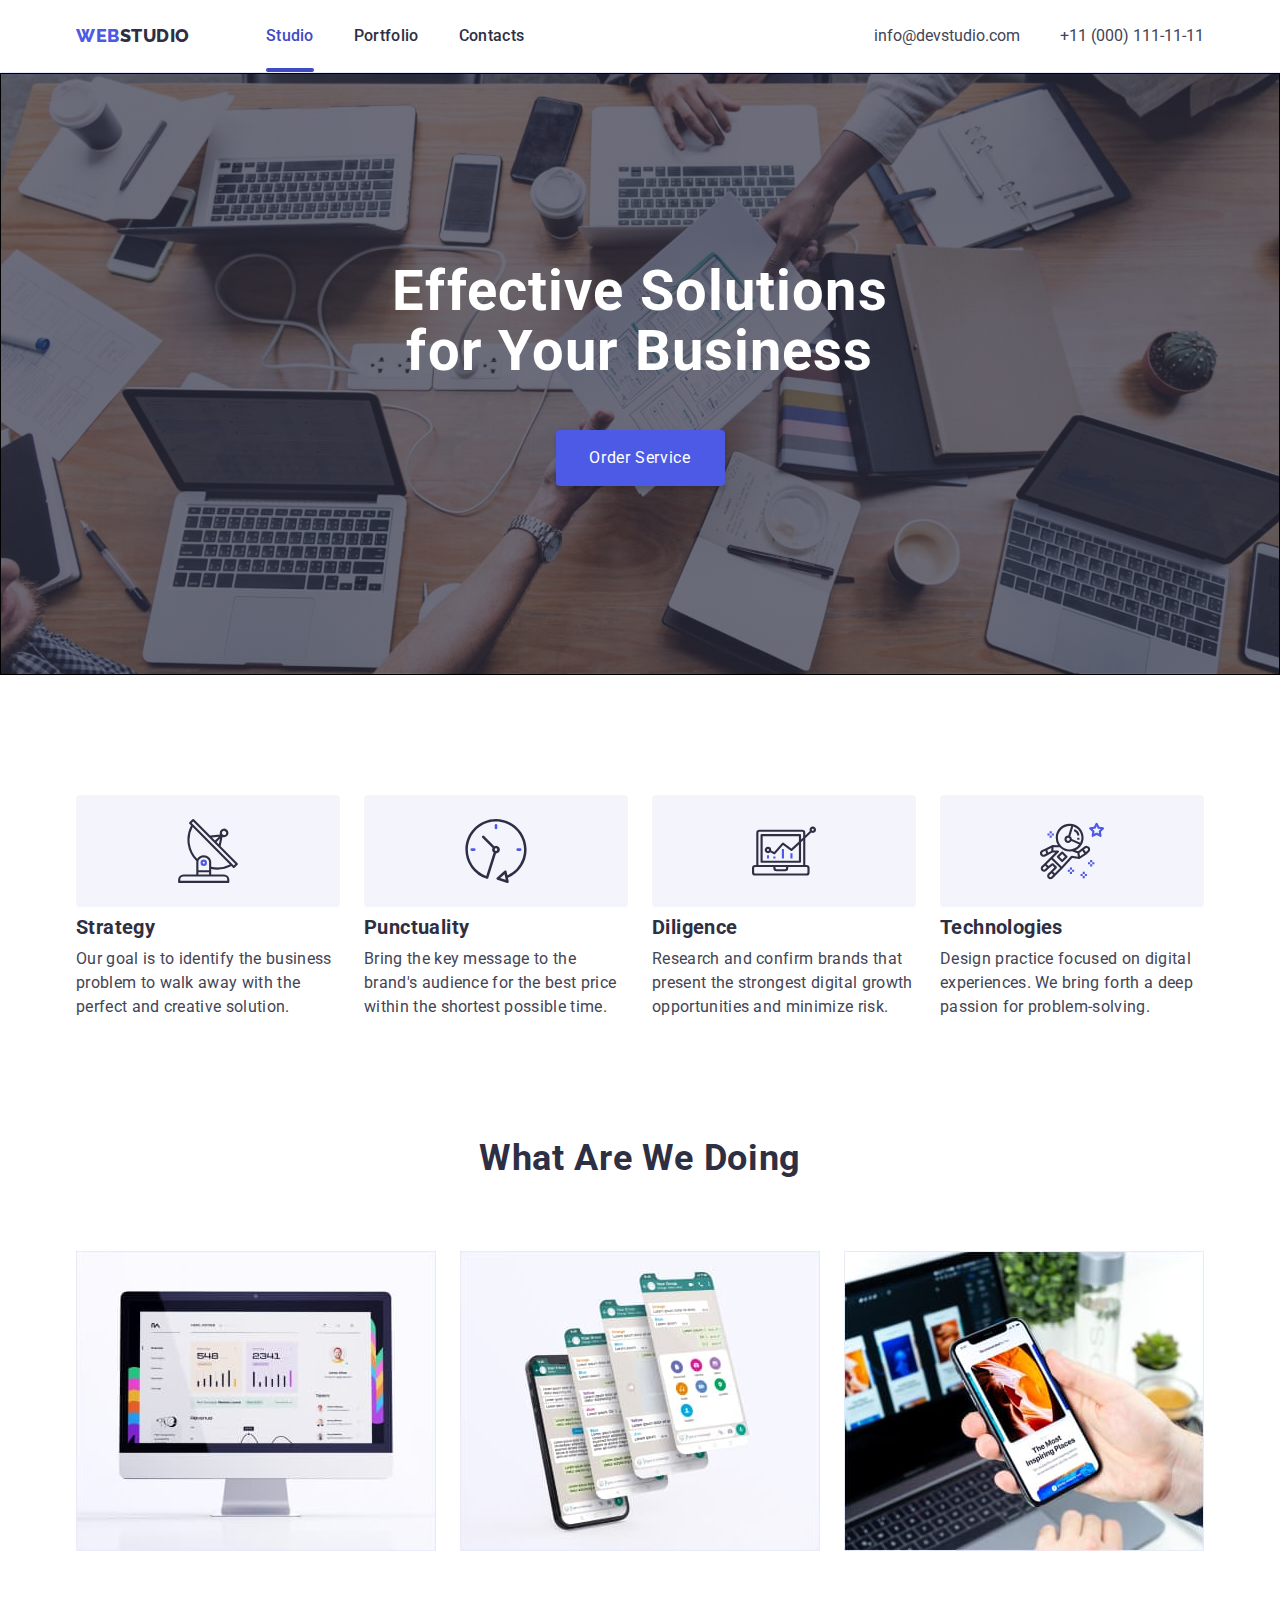
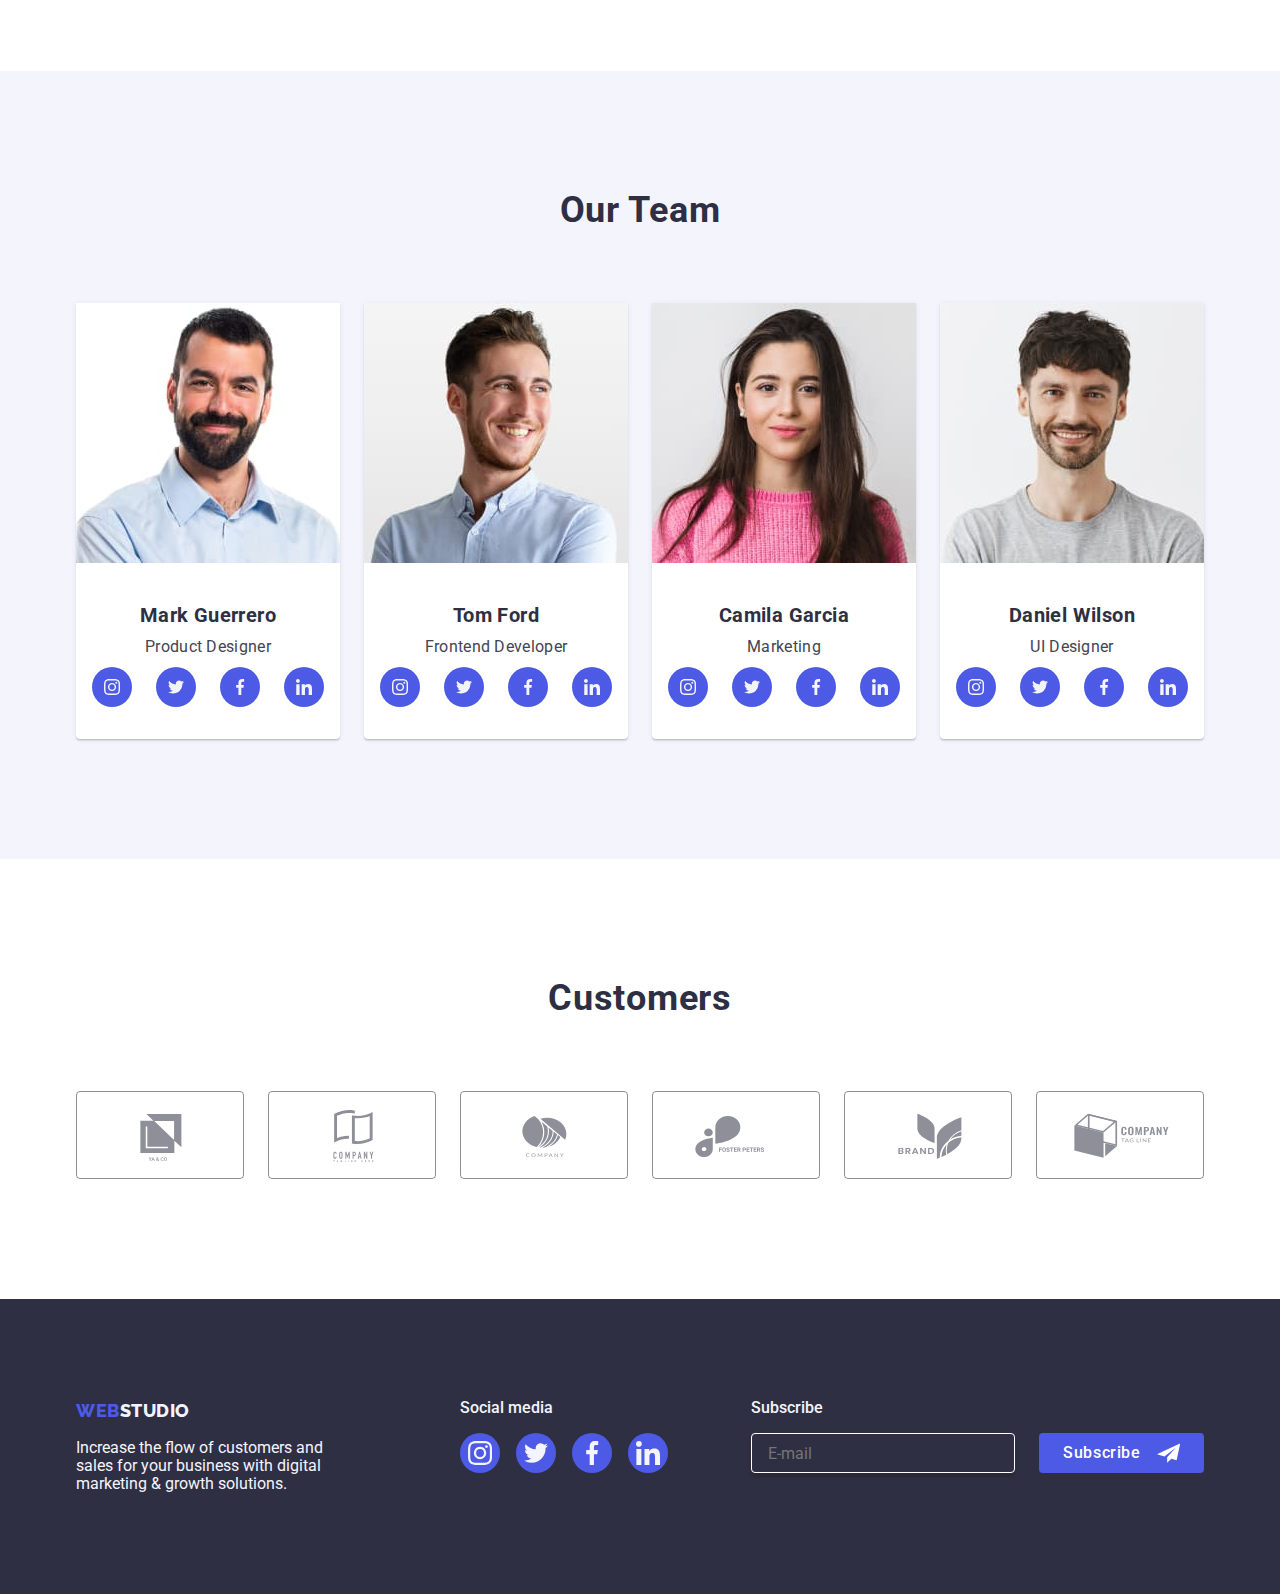
==== index.html @ 960fa9c1 "Initial commit" ====
<!DOCTYPE html>
<html lang="en">
  <head>
    <meta charset="UTF-8" />
    <meta http-equiv="X-UA-Compatible" content="IE=edge" />
    <meta name="viewport" content="width=device-width, initial-scale=1.0" />
    <title>WebStudio</title>
    <link rel="preconnect" href="https://fonts.googleapis.com" />
    <link rel="preconnect" href="https://fonts.gstatic.com" crossorigin />
    <link
      href="https://fonts.googleapis.com/css2?family=Raleway:wght@800&family=Roboto:wght@400;500;700&display=swap"
      rel="stylesheet"
    />
    <link
      rel="stylesheet"
      href="https://cdnjs.cloudflare.com/ajax/libs/modern-normalize/1.0.0/modern-normalize.min.css"
    />
    <link rel="stylesheet" href="./css/styles.css" />
  </head>
  <body>
    <!-- Header -->
    <header class="page-header">
      <div class="header-wrapper container">
        <nav class="page-nav">
          <a class="logo link" href="./index.html"
            ><span class="web">Web</span>Studio</a
          >
          <ul class="menu list">
            <li class="menu-item">
              <a class="menu-link link active current" href="./index.html"
                >Studio</a
              >
            </li>
            <li class="menu-item">
              <a class="menu-link link" href="./portfolio.html">Portfolio</a>
            </li>
            <li class="menu-item">
              <a class="menu-link link" href="#">Contacts</a>
            </li>
          </ul>
        </nav>

        <!-- Contact information -->
        <address class="contacts">
          <ul class="menu list">
            <li class="menu-item">
              <a class="contact-mail link" href="mailto:info@devstudio.com"
                >info@devstudio.com</a
              >
            </li>
            <li class="menu-item">
              <a class="contact-phone-number link" href="tel:+11(000)111-11-11"
                >+11 (000) 111-11-11</a
              >
            </li>
          </ul>
        </address>
      </div>
    </header>

    <!-- Main -->
    <main>
      <!-- Hero -->

      <section class="hero">
        <div class="container">
          <h1 class="hero-title">Effective Solutions for Your Business</h1>
          <button class="hero-btn" type="button" data-modal-open>
            Order Service
          </button>
        </div>
      </section>

      <!-- Advantages -->
      <section class="advantages">
        <div class="advantages-wrapper container">
          <h2 class="visually-hidden section-title">Our advantages</h2>
          <ul class="list advantages-list">
            <li class="advantages-item">
              <div class="advantages-icons">
                <svg width="64" height="64">
                  <use href="./images/icons.svg#icon-antenna"></use>
                </svg>
              </div>

              <h3 class="features-title">Strategy</h3>
              <p class="features-text">
                Our goal is to identify the business problem to walk away with
                the perfect and creative solution.
              </p>
            </li>
            <li class="advantages-item">
              <div class="advantages-icons">
                <svg width="64" height="64">
                  <use href="./images/icons.svg#icon-clock"></use>
                </svg>
              </div>

              <h3 class="features-title">Punctuality</h3>
              <p class="features-text">
                Bring the key message to the brand's audience for the best price
                within the shortest possible time.
              </p>
            </li>
            <li class="advantages-item">
              <div class="advantages-icons">
                <svg width="64" height="64">
                  <use href="./images/icons.svg#icon-diagram"></use>
                </svg>
              </div>

              <h3 class="features-title">Diligence</h3>
              <p class="features-text">
                Research and confirm brands that present the strongest digital
                growth opportunities and minimize risk.
              </p>
            </li>
            <li class="advantages-item">
              <div class="advantages-icons">
                <svg width="64" height="64">
                  <use href="./images/icons.svg#icon-astronaut"></use>
                </svg>
              </div>

              <h3 class="features-title">Technologies</h3>
              <p class="features-text">
                Design practice focused on digital experiences. We bring forth a
                deep passion for problem-solving.
              </p>
            </li>
          </ul>
        </div>
      </section>

      <!-- Competence -->
      <section class="competence">
        <div class="competence-wrapper container">
          <h2 class="section-title competence-title">What are we doing</h2>
          <ul class="list competence-list">
            <li class="competence-item">
              <img
                src="./images/examples/ex1.jpg"
                alt="desktop view"
                width="360"
                height="300"
              />
            </li>
            <li class="competence-item">
              <img
                src="./images/examples/ex2.jpg"
                alt="visualization"
                width="360"
                height="300"
              />
            </li>
            <li class="competence-item">
              <img
                src="./images/examples/ex3.jpg"
                alt="mobile view"
                width="360"
                height="300"
              />
            </li>
          </ul>
        </div>
      </section>

      <!-- Team -->
      <section class="team">
        <div class="team-wrapper container">
          <h2 class="section-title team-title">Our Team</h2>
          <ul class="list team-list">
            <li class="team-item">
              <img
                src="./images/employees/mark1.jpg"
                alt="inspiring Mark"
                width="264"
                height="260"
              />
              <div class="team-name">
                <h3 class="features-title">Mark Guerrero</h3>
                <p class="features-text">Product Designer</p>
                <ul class="socials">
                  <li class="socials-item">
                    <a href="#" class="socials-link">
                      <svg class="socials-icon" width="16" height="16">
                        <use href="./images/icons.svg#icon-instagram"></use>
                      </svg>
                    </a>
                  </li>
                  <li class="socials-item">
                    <a href="#" class="socials-link">
                      <svg class="socials-icon" width="16" height="16">
                        <use href="./images/icons.svg#icon-twitter"></use>
                      </svg>
                    </a>
                  </li>
                  <li class="socials-item">
                    <a href="#" class="socials-link">
                      <svg class="socials-icon" width="16" height="16">
                        <use href="./images/icons.svg#icon-facebook"></use>
                      </svg>
                    </a>
                  </li>
                  <li class="socials-item">
                    <a href="#" class="socials-link">
                      <svg class="socials-icon" width="16" height="16">
                        <use href="./images/icons.svg#icon-linkedin"></use>
                      </svg>
                    </a>
                  </li>
                </ul>
              </div>
            </li>
            <li class="team-item">
              <img
                src="./images/employees/tom2.jpg"
                alt="energetic Tom"
                width="264"
                height="260"
              />
              <div class="team-name">
                <h3 class="features-title">Tom Ford</h3>
                <p class="features-text">Frontend Developer</p>
                <ul class="socials">
                  <li class="socials-item">
                    <a href="#" class="socials-link">
                      <svg class="socials-icon" width="16" height="16">
                        <use href="./images/icons.svg#icon-instagram"></use>
                      </svg>
                    </a>
                  </li>
                  <li class="socials-item">
                    <a href="#" class="socials-link">
                      <svg class="socials-icon" width="16" height="16">
                        <use href="./images/icons.svg#icon-twitter"></use>
                      </svg>
                    </a>
                  </li>
                  <li class="socials-item">
                    <a href="#" class="socials-link">
                      <svg class="socials-icon" width="16" height="16">
                        <use href="./images/icons.svg#icon-facebook"></use>
                      </svg>
                    </a>
                  </li>
                  <li class="socials-item">
                    <a href="#" class="socials-link">
                      <svg class="socials-icon" width="16" height="16">
                        <use href="./images/icons.svg#icon-linkedin"></use>
                      </svg>
                    </a>
                  </li>
                </ul>
              </div>
            </li>
            <li class="team-item">
              <img
                src="./images/employees/camila3.jpg"
                alt="charming Camila"
                width="264"
                height="260"
              />
              <div class="team-name">
                <h3 class="features-title">Camila Garcia</h3>
                <p class="features-text">Marketing</p>
                <ul class="socials">
                  <li class="socials-item">
                    <a href="#" class="socials-link">
                      <svg class="socials-icon" width="16" height="16">
                        <use href="./images/icons.svg#icon-instagram"></use>
                      </svg>
                    </a>
                  </li>
                  <li class="socials-item">
                    <a href="#" class="socials-link">
                      <svg class="socials-icon" width="16" height="16">
                        <use href="./images/icons.svg#icon-twitter"></use>
                      </svg>
                    </a>
                  </li>
                  <li class="socials-item">
                    <a href="#" class="socials-link">
                      <svg class="socials-icon" width="16" height="16">
                        <use href="./images/icons.svg#icon-facebook"></use>
                      </svg>
                    </a>
                  </li>
                  <li class="socials-item">
                    <a href="#" class="socials-link">
                      <svg class="socials-icon" width="16" height="16">
                        <use href="./images/icons.svg#icon-linkedin"></use>
                      </svg>
                    </a>
                  </li>
                </ul>
              </div>
            </li>
            <li class="team-item">
              <img
                src="./images/employees/daniel4.jpg"
                alt="creative Daniel"
                width="264"
                height="260"
              />
              <div class="team-name">
                <h3 class="features-title">Daniel Wilson</h3>
                <p class="features-text">UI Designer</p>
                <ul class="socials">
                  <li class="socials-item">
                    <a href="#" class="socials-link">
                      <svg class="socials-icon" width="16" height="16">
                        <use href="./images/icons.svg#icon-instagram"></use>
                      </svg>
                    </a>
                  </li>
                  <li class="socials-item">
                    <a href="#" class="socials-link">
                      <svg class="socials-icon" width="16" height="16">
                        <use href="./images/icons.svg#icon-twitter"></use>
                      </svg>
                    </a>
                  </li>
                  <li class="socials-item">
                    <a href="#" class="socials-link">
                      <svg class="socials-icon" width="16" height="16">
                        <use href="./images/icons.svg#icon-facebook"></use>
                      </svg>
                    </a>
                  </li>
                  <li class="socials-item">
                    <a href="#" class="socials-link">
                      <svg class="socials-icon" width="16" height="16">
                        <use href="./images/icons.svg#icon-linkedin"></use>
                      </svg>
                    </a>
                  </li>
                </ul>
              </div>
            </li>
          </ul>
        </div>
      </section>

      <!-- Clients -->
      <section class="clients">
        <div class="clients-wraper container">
          <h2 class="clients-title section-title">Customers</h2>
          <ul class="clients-list list">
            <li class="custom">
              <a href="#" class="custom-link">
                <svg class="custom-icon" width="104" height="56">
                  <use href="./images/icon.svg#icon-logo1"></use></svg
              ></a>
            </li>
            <li class="custom">
              <a href="#" class="custom-link">
                <svg class="custom-icon" width="104" height="56">
                  <use href="./images/icon.svg#icon-logo2"></use></svg
              ></a>
            </li>
            <li class="custom">
              <a href="#" class="custom-link">
                <svg class="custom-icon" width="104" height="56">
                  <use href="./images/icon.svg#icon-logo3"></use></svg
              ></a>
            </li>
            <li class="custom">
              <a href="#" class="custom-link">
                <svg class="custom-icon" width="104" height="56">
                  <use href="./images/icon.svg#icon-logo4"></use></svg
              ></a>
            </li>
            <li class="custom">
              <a href="#" class="custom-link">
                <svg class="custom-icon" width="104" height="56">
                  <use href="./images/icon.svg#icon-logo5"></use></svg
              ></a>
            </li>
            <li class="custom">
              <a href="#" class="custom-link">
                <svg class="custom-icon" width="104" height="56">
                  <use href="./images/icon.svg#icon-logo6"></use></svg
              ></a>
            </li>
          </ul>
        </div>
      </section>
    </main>

    <!-- Footer -->
    <footer class="footer">
      <div class="ftr-list container">
        <div class="usage">
          <a class="ftr-logo logo link" href="./index.html"
            ><span class="web">Web</span><span class="studio">Studio</span></a
          >
          <p class="footer-text">
            Increase the flow of customers and sales for your business with
            digital marketing & growth solutions.
          </p>
        </div>
        <div class="media">
          <p class="ftr-media">Social media</p>
          <ul class="ftr-socials">
            <li>
              <a href="#" class="ftr-link">
                <svg class="socials-icon" width="24" height="24">
                  <use href="./images/icons.svg#icon-instagram"></use>
                </svg>
              </a>
            </li>
            <li>
              <a href="#" class="ftr-link">
                <svg class="socials-icon" width="24" height="24">
                  <use href="./images/icons.svg#icon-twitter"></use>
                </svg>
              </a>
            </li>
            <li>
              <a href="#" class="ftr-link">
                <svg class="socials-icon" width="24" height="24">
                  <use href="./images/icons.svg#icon-facebook"></use>
                </svg>
              </a>
            </li>
            <li>
              <a href="#" class="ftr-link">
                <svg class="socials-icon" width="24" height="24">
                  <use href="./images/icons.svg#icon-linkedin"></use>
                </svg>
              </a>
            </li>
          </ul>
        </div>
        <div>
          <p class="ftr-media">Subscribe</p>
          <form class="mail">
            <label>
              <input
                class="mail-input"
                type="email"
                name="email"
                placeholder="E-mail"
              />
            </label>
            <button class="subscribe-btn" type="submit">
              Subscribe
              <svg class="letter" width="24" height="24">
                <use href="./images/icons.svg#icon-subscribe"></use>
              </svg>
            </button>
          </form>
        </div>
      </div>
    </footer>

    <!-- Modal window -->
    <div class="backdrop is-hidden" data-modal>
      <div class="modal">
        <button class="modal-btn" type="button" data-modal-close>
          <svg class="modal-icon" width="8" height="8">
            <use href="./images/icon.svg#icon-close-black"></use>
          </svg>
        </button>
        <strong class="modal-cta"
          >Leave your contacts and we will call you back</strong
        >
        <form class="modal-form" name="contact_form">
          <label class="modal-form-label" for="user_name">Name</label>
          <div class="modal-form-group">
            <input
              class="modal-form-field"
              type="text"
              name="user_name"
              id="user_name"
            />
            <svg class="modal-form-icon" width="18" height="24">
              <use href="./images/icon.svg#icon-frame"></use>
            </svg>
          </div>
          <label class="modal-form-label" for="user_phone">Phone</label>
          <div class="modal-form-group">
            <input
              class="modal-form-field"
              type="text"
              name="user_phone"
              id="user_phone"
            />
            <svg class="modal-form-icon" width="18" height="24">
              <use href="./images/icon.svg#icon-phone"></use>
            </svg>
          </div>
          <label class="modal-form-label" for="user_email">Email</label>
          <div class="modal-form-group">
            <input
              class="modal-form-field"
              type="text"
              name="user_email"
              id="user_email"
            />
            <svg class="modal-form-icon" width="18" height="24">
              <use href="./images/icon.svg#icon-email"></use>
            </svg>
          </div>
          <label class="modal-form-label" for="user_comment">Comment</label>
          <textarea
            class="modal-form-message"
            name="user_comment"
            id="user_comment"
            rows="7"
            placeholder="Text input"
          ></textarea>
          <label class="modal-form-agreement">
            <input
              class="visually-hidden modal-form-checkbox"
              type="checkbox"
              name="checkbox"
            />
            <svg class="modal-form-custom-checkbox" width="16" height="16">
              <use class="checked" href="./images/icon.svg#icon-check"></use>
              <use
                class="unchecked"
                href="./images/icon.svg#icon-uncheck"
              ></use>
            </svg>
            <span class="modal-form-agreement-text">
              I accept the terms and conditions of the
              <a class="modal-form-agreement-link" href="">Privacy Policy</a>
            </span>
          </label>
          <button class="hero-btn send" type="submit">Send</button>
        </form>
      </div>
    </div>

    <script src="./js/modal.js"></script>
  </body>
</html>
---- css/styles.css ----
:root {
  --accent-color: #404bbf;
  --main-title-color: #ffffff;
  --title-color: #2e2f42;
  --text-color: #434455;
  --background-color: #ffffff;
  --second-accent-color: #4d5ae5;
  --footer-filter-color: #f4f4fd;
  --border-color: #e7e9fc;
}

.visually-hidden {
  position: absolute;
  width: 1px;
  height: 1px;
  margin: -1px;
  border: 0;
  padding: 0;

  white-space: nowrap;
  clip-path: inset(100%);
  clip: rect(0 0 0 0);
  overflow: hidden;
}

body {
  font-family: 'Roboto', sans-serif;
  background-color: var(--background-color);
  font-size: 16px;
}

/* reset */
ul,
ol {
  list-style: none;
  padding-left: 0;
  margin: 0;
}

h1,
h2,
h3,
h4,
h5,
h6,
p {
  margin: 0;
}

a {
  text-decoration: none;
  color: inherit;
}

img {
  display: block;
}

button {
  padding: 0;
  border: none;
  background-color: transparent;
  font: inherit;
  line-height: 1.5;
  letter-spacing: 0.04em;
  cursor: pointer;
}
.container {
  width: 1158px;
  padding: 0 15px;
  margin: 0 auto;
}

/* Header */
.page-header {
  border-bottom: 1px solid var(--border-color);
}
.header-wrapper {
  display: flex;
  justify-content: space-between;
}
.page-nav {
  display: flex;
  margin-right: auto;
}
.menu {
  display: flex;
}

.menu-item:not(:last-child) {
  margin-right: 40px;
}

.logo {
  display: block;
  padding-top: 24px;
  padding-bottom: 24px;
  font-family: 'Raleway', sans-serif;
  font-weight: 800;
  font-size: 18px;
  line-height: 1.33;
  letter-spacing: 0.03em;
  color: var(--title-color);
  text-transform: uppercase;
  margin-right: 76px;
}

.web {
  color: var(--second-accent-color);
}

.menu-link {
  display: block;
  padding-top: 24px;
  padding-bottom: 24px;
  font-weight: 500;
  line-height: 1.5;
  letter-spacing: 0.02em;
  color: var(--title-color);
  transition-property: color;
  transition-duration: 250ms;
  transition-timing-function: cubic-bezier(0.4, 0, 0.2, 1);
}

.menu-link:hover,
.menu-link:focus {
  color: var(--accent-color);
}
.menu-link.active {
  color: var(--accent-color);
}
.current {
  position: relative;
  color: var(--accent-color);
}
.current::after {
  content: '';
  position: absolute;
  bottom: 0;
  left: 0;
  width: 100%;
  height: 4px;
  border-radius: 2px;
  background-color: var(--accent-color);
}

.contact-mail,
.contact-phone-number {
  display: block;
  padding-top: 24px;
  padding-bottom: 24px;
  font-style: normal;
  color: var(--text-color);
  line-height: 24px;
  transition-property: color;
  transition-duration: 250ms;
  transition-timing-function: cubic-bezier(0.4, 0, 0.2, 1);
}

.contact-mail:hover,
.contact-mail:focus {
  color: var(--accent-color);
}
.contact-phone-number:hover,
.contact-phone-number:focus {
  color: var(--accent-color);
}

/* Hero */
.hero {
  max-width: 1440px;
  padding: 188px 0;
  margin-right: auto;
  margin-left: auto;
  text-align: center;
  background-color: var(--title-color);
  background-image: linear-gradient(
      rgba(46, 47, 66, 0.7),
      rgba(46, 47, 66, 0.7)
    ),
    url(../images/hero.img/office.jpg);
  background-repeat: no-repeat;
  background-position: center;
  background-size: cover;
  background-clip: padding-box;
  border: 1px solid rgba(0, 0, 0, 1);
}

.hero-title {
  width: 496px;
  margin: 0 auto 48px;
  text-align: center;
  font-size: 56px;
  line-height: 1.07;
  letter-spacing: 0.02em;
  color: var(--main-title-color);
}

.hero-btn {
  min-width: 169px;
  padding: 16px 32px;
  border-radius: 4px;
  color: var(--main-title-color);
  background-color: var(--second-accent-color);
  box-shadow: 0px 4px 4px 0px #00000026;
  transition-property: background-color, box-shadow;
  transition-duration: 250ms;
  transition-timing-function: cubic-bezier(0.4, 0, 0.2, 1);
}

.hero-btn:hover,
.hero-btn:focus {
  background-color: var(--accent-color);
}

/*  sections title */

.section-title {
  margin-bottom: 72px;
  font-size: 36px;
  text-align: center;
  line-height: 1.11;
  letter-spacing: 0.02em;
  text-transform: capitalize;
  color: var(--title-color);
}

/* advantages */

.advantages {
  padding-top: 120px;
  padding-bottom: 120px;
}
.advantages-wrapper {
  display: flex;
  justify-content: space-between;
}
.advantages-list {
  width: 1128px;
  display: flex;
}
.advantages-item:not(:last-child) {
  margin-right: 24px;
}
.advantages-item {
  max-width: 264px;
}
.advantages-icons {
  display: flex;
  padding: 24px 100px;
  background-color: var(--footer-filter-color);
  border-radius: 4px;
  height: 112px;
}
.features-title {
  font-size: 20px;
  line-height: 1.2;
  letter-spacing: 0.02em;
  color: var(--title-color);
  margin-top: 8px;
  margin-bottom: 8px;
}

.features-text {
  line-height: 1.5;
  letter-spacing: 0.02em;
  color: var(--text-color);
}

/* Competence */
.competence {
  padding-bottom: 120px;
}
.competence-wrapper {
  display: flex;
  align-content: center;
  flex-direction: column;
}

.competence-title {
  min-width: 323px;
  margin: 0 auto 72px;
  text-align: center;
}
.competence-list {
  width: 1128px;
  display: flex;
}
.competence-item:not(:last-child) {
  margin-right: 24px;
}

/* Team */
.team {
  background-color: var(--footer-filter-color);
  padding: 120px 0 120px;
}
.team-wrapper {
  display: flex;
  align-content: center;
  flex-direction: column;
}
.team-title {
  min-width: 162px;
  margin-bottom: 72px;
  text-align: center;
}
.team-list {
  display: flex;
  width: 1128px;
}
.team-item:not(:last-child) {
  margin-right: 24px;
}
.team-item {
  border-bottom-right-radius: 4px;
  border-bottom-left-radius: 4px;
  background-color: var(--background-color);
  box-shadow: 0px 2px 1px 0px rgba(46, 47, 66, 0.08),
    0px 1px 1px 0px rgba(46, 47, 66, 0.16),
    0px 1px 6px 0px rgba(46, 47, 66, 0.08);
}
.team-name {
  padding: 32px 16px;
  text-align: center;
}
/* Socials */
.socials {
  display: flex;
  justify-content: center;
  gap: 24px;
  margin-top: 8px;
}
.socials-link {
  display: flex;
  align-items: center;
  justify-content: center;
  width: 40px;
  height: 40px;
  fill: var(--footer-filter-color);
  background-color: var(--second-accent-color);
  border-radius: 50%;
  transition-property: background-color, fill;
  transition-duration: 250ms;
  transition-timing-function: cubic-bezier(0.4, 0, 0.2, 1);
}
.socials-link:hover,
.socials-link:focus {
  background-color: var(--accent-color);
  fill: var(--footer-filter-color);
}

/* Works */
.works {
  padding-top: 96px;
  padding-bottom: 120px;
}

.works-wrapper {
  display: flex;
  flex-direction: column;
  flex-wrap: wrap;
}
.project-filter {
  display: flex;
  margin-bottom: 72px;
  justify-content: center;
}
.filter {
  padding: 11px 23px;
  border: 1px solid var(--border-color);
  border-radius: 4px;
  color: var(--second-accent-color);
  background: var(--footer-filter-color);
  transition-property: background, color, box-shadow;
  transition-duration: 250ms;
  transition-timing-function: cubic-bezier(0.4, 0, 0.2, 1);
}
.btn:not(:last-child) {
  margin-right: 24px;
}

.filter:hover,
.filter:focus {
  color: var(--background-color);
  background: var(--accent-color);
  box-shadow: 0px 2px 2px 0px rgba(0, 0, 0, 0.12),
    0px 2px 1px 0px rgba(0, 0, 0, 0.08), 0px 3px 1px 0px rgba(0, 0, 0, 0.1);
}
.projects-list {
  display: flex;
  width: 1128px;
  flex-wrap: wrap;
  column-gap: 24px;
  row-gap: 48px;
}

.project {
  min-width: 360px;
  display: flex;
  flex-direction: column;
  flex-basis: calc((100% - 48px) / 3);
}
.box {
  position: relative;
  overflow: hidden;
  transition-property: transform;
  transition-duration: 250ms;
  transition-timing-function: cubic-bezier(0.4, 0, 0.2, 1);
}
.overlay {
  position: absolute;
  top: 0;
  left: 0;
  width: 100%;
  height: 100%;
  transform: translateY(100%);
  transition-property: transform;
  transition-duration: 250ms;
  transition-timing-function: cubic-bezier(0.4, 0, 0.2, 1);
  background: var(--second-accent-color);
}
.overlay > p {
  color: var(--footer-filter-color);
  padding-top: 40px;
  padding-right: 32px;
  padding-left: 32px;
  line-height: 1.5;
  font-weight: 400;
}
.example:hover .overlay,
.example:focus .overlay {
  transform: translateY(0);
}
.example {
  display: block;
  outline: transparent;
  transition-property: box-shadow;
  transition-duration: 250ms;
  transition-timing-function: cubic-bezier(0.4, 0, 0.2, 1);
}
.example:hover,
.example:focus {
  box-shadow: 0px 2px 1px 0px rgba(46, 47, 66, 0.08),
    0px 1px 1px 0px rgba(46, 47, 66, 0.16),
    0px 1px 6px 0px rgba(46, 47, 66, 0.08);
}

.description {
  padding: 32px 16px;
  border: 1px solid var(--border-color);
  border-top: none;
  align-content: flex-start;
}

/* Clients */
.clients {
  padding-top: 120px;
  padding-bottom: 120px;
}
.clients-wrapper {
  display: flex;
  justify-content: space-between;
}
.clients-list {
  display: flex;
}
.custom-link {
  display: block;
  height: 88px;
  padding: 15px 31px;
  border-radius: 4px;
  border: 1px solid #8e8f99;
  outline: transparent;
  transition-property: border, fill;
  transition-duration: 250ms;
  transition-timing-function: cubic-bezier(0.4, 0, 0.2, 1);
}
.custom-icon {
  fill: #8e8f99;
  transition-property: fill;
  transition-duration: 250ms;
  transition-timing-function: cubic-bezier(0.4, 0, 0.2, 1);
}

.custom-link:hover,
.custom-link:focus {
  border: 1px solid var(--accent-color);
}

.custom-link:hover .custom-icon,
.custom-link:focus .custom-icon {
  fill: var(--accent-color);
}

.custom:not(:last-child) {
  margin-right: 24px;
}
.custom {
  background-color: var(--background-color);
}
/* Footer */
.ftr-logo {
  padding: 0;
}
.footer-text {
  margin-top: 16px;
  width: 264px;
  color: var(--footer-filter-color);
}

.footer {
  display: flex;
  padding: 100px 0;
  background: var(--title-color);
  flex-direction: row;
  align-items: flex-start;
  justify-content: flex-start;
}
.ftr-list {
  display: flex;
}
.usage {
  margin-right: 120px;
}
.media {
  margin-right: auto;
}
.ftr-media {
  font-weight: 500;
  color: var(--footer-filter-color);
}

.ftr-socials {
  display: flex;
  justify-content: center;
  gap: 16px;
  margin-top: 16px;
}
.ftr-link {
  display: flex;
  align-items: center;
  justify-content: center;
  width: 40px;
  height: 40px;
  fill: var(--footer-filter-color);
  background-color: var(--second-accent-color);
  border-radius: 50%;
  transition-property: background-color, fill;
  transition-duration: 250ms;
  transition-timing-function: cubic-bezier(0.4, 0, 0.2, 1);
}
.ftr-link:hover,
.ftr-link:focus {
  background-color: #31d0aa;
  fill: var(--footer-filter-color);
}

.studio {
  color: var(--footer-filter-color);
}

.subscribe-btn {
  display: flex;
  width: 165px;
  height: 40px;
  padding: 8px 24px;
  margin-left: 24px;
  border-radius: 4px;
  font-weight: 500;
  font-size: 16px;
  line-height: 1.5;
  background-color: var(--second-accent-color);
  gap: 16px;
  color: var(--background-color);
  transition-property: background-color, color;
  transition-duration: 250ms;
  transition-timing-function: cubic-bezier(0.4, 0, 0.2, 1);
}
.subscribe-btn:hover,
.subscribe-btn:focus {
  background-color: var(--accent-color);
}
.mail {
  display: flex;
  position: relative;
  align-items: center;
  margin-top: 16px;
}
.mail-input {
  height: 40px;
  width: 264px;
  padding: 8px 16px;
  color: var(--background-color);
  background-color: var(--title-color);
  border: 1px solid var(--background-color);
  border-radius: 4px;
  outline: transparent;
  box-shadow: 0px 4px 4px rgba(0, 0, 0, 0.15);
}
/* .letter {
  position: absolute;
  top: 8px;
  right: 24px;
} */
/* aria-label */

/* Modal window */
.backdrop {
  position: fixed;
  top: 0;
  width: 100%;
  height: 100%;
  background-color: rgba(46, 47, 66, 0.4);
  opacity: 1;
  visibility: visible;
  pointer-events: initial;
  transition: opacity 500ms ease-in-out 500ms,
    visibility 500ms ease-in-out 500ms;
}
.backdrop.is-hidden {
  opacity: 0;
  visibility: hidden;
  pointer-events: none;
}
.modal {
  position: absolute;
  padding-top: 72px;
  padding-right: 24px;
  padding-left: 24px;
  padding-bottom: 24px;
  transform: translateX(-50%) translateY(-50%) scale(1);
  top: 50%;
  left: 50%;
  width: 408px;
  background-color: #fcfcfc;
  box-shadow: 0px 2px 1px 0px #00000033, 0px 1px 3px 0px #0000001f,
    0px 1px 1px 0px #00000024;
  border-radius: 4px;
  transition: transform 500ms ease-in-out;
}
.backdrop.is-hidden .modal {
  transform: translateX(-50%) translateY(-50%) scale(0);
}
.modal-btn {
  position: absolute;
  transform: translateX(-100%) translateY(100%);
  top: 0;
  right: 0;
  display: flex;
  align-items: center;
  justify-content: center;
  border-radius: 50%;
  width: 24px;
  height: 24px;
  background-color: #e7e9fc;
  box-shadow: 0px 1px 3px rgba(0, 0, 0, 0.12), 0px 1px 1px rgba(0, 0, 0, 0.14),
    0px 2px 1px rgba(0, 0, 0, 0.2);
  border: 1px solid rgba(0, 0, 0, 0.1);
  transition-property: background-color;
  transition-duration: 250ms;
  transition-timing-function: cubic-bezier(0.4, 0, 0.2, 1);
}

.modal-btn:hover,
.modal-btn:focus {
  background-color: var(--accent-color);
}
.modal-btn:hover .modal-icon,
.modal-btn:focus .modal-icon {
  fill: var(--background-color);
}
.modal-icon {
  fill: #2e2f42;
  transition-property: fill;
  transition-duration: 250ms;
  transition-timing-function: cubic-bezier(0.4, 0, 0.2, 1);
}
.modal-form {
  margin-top: 16px;
}

.modal-form-label {
  display: block;
  font-size: 12px;
  margin-bottom: 4px;
}

.modal-form-group {
  position: relative;
  margin-bottom: 8px;
}

.modal-form-field {
  width: 100%;
  height: 40px;
  padding: 11px 38px;
  border-radius: 4px;
  border: 1px solid #2e2f4266;
  outline: 1px solid transparent;
  outline-offset: -1px;
  transition: outline-color 250ms cubic-bezier(0.4, 0, 0.2, 1);
}
.modal-form-field:focus {
  outline-color: var(--second-accent-color);
}

.modal-form-field:focus + .modal-form-icon {
  fill: var(--second-accent-color);
}

.modal-form-icon {
  position: absolute;
  top: 50%;
  left: 16px;
  transform: translateY(-50%);
  transition: fill 250ms cubic-bezier(0.4, 0, 0.2, 1);
  pointer-events: none;
}

.modal-form-message {
  display: block;
  width: 100%;
  height: 120px;
  padding: 8px 16px;
  margin-bottom: 16px;
  font-size: 12px;
  line-height: 1.166;
  resize: none;
  border-radius: 4px;
  border: 1px solid #2e2f4266;
  outline: 1px solid transparent;
  outline-offset: -1px;
  transition: outline-color 250ms cubic-bezier(0.4, 0, 0.2, 1);
}

.modal-form-message:focus {
  outline-color: var(--second-accent-color);
}

.modal-form-message::placeholder {
  color: rgba(46, 47, 66, 0.4);
}

.modal-form-agreement {
  display: flex;
  align-items: center;
  gap: 8px;
  margin-bottom: 12px;
}

.modal-form-custom-checkbox {
  border: 1px solid #2e2f4266;
  border-radius: 2px;
  cursor: pointer;
}

.modal-form-checkbox:checked + .modal-form-custom-checkbox > .checked {
  opacity: 1;
}
.checked {
  opacity: 0;
  transition: opasity 250ms cubic-bezier(0.4, 0, 0.2, 1);
  fill: var(--accent-color);
}

.modal-form-checkbox:checked + .modal-form-custom-checkbox > .unchecked {
  opacity: 0;
}
.unchecked {
  opacity: 1;
  transition: opasity 250ms cubic-bezier(0.4, 0, 0.2, 1);
}

.modal-form-agreement-text {
  font-size: 12px;
  height: 16px;
  color: #8e8f99;
  user-select: none;
}

.modal-form-agreement-link {
  color: var(--second-accent-color);
  text-decoration: underline;
}

.send {
  display: block;
  margin: 0 auto;
  box-shadow: 0px 4px 4px rgba(0, 0, 0, 0.15);
}
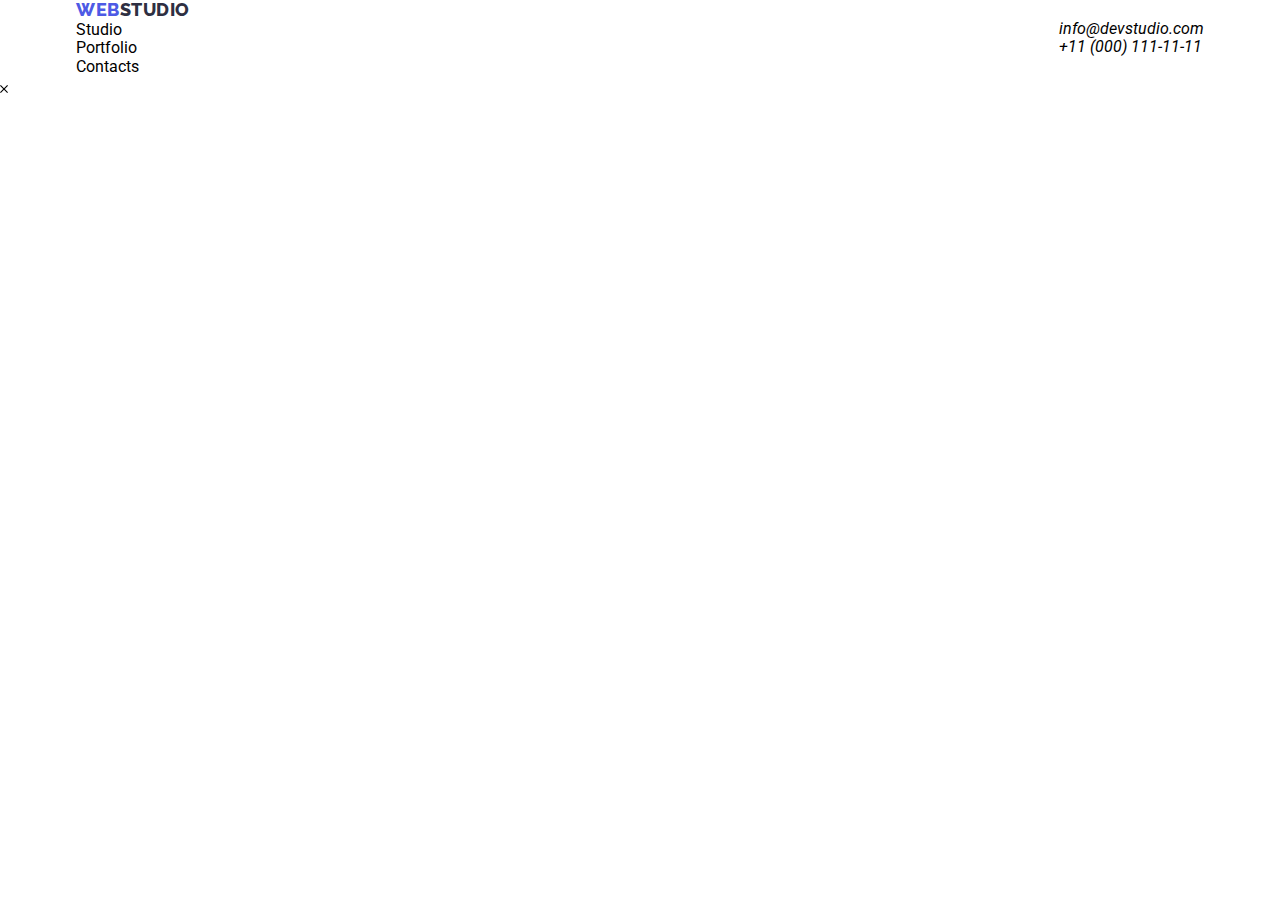
==== commit d7aa809a: "adaptive" ====
--- a/index.html
+++ b/index.html
@@ -15,6 +15,7 @@
       rel="stylesheet"
       href="https://cdnjs.cloudflare.com/ajax/libs/modern-normalize/1.0.0/modern-normalize.min.css"
     />
+    <link rel="stylesheet" href="./css/media.css" />
     <link rel="stylesheet" href="./css/styles.css" />
   </head>
   <body>
@@ -39,6 +40,11 @@
             </li>
           </ul>
         </nav>
+        <button type="button" class="mobile-menu-open">
+          <svg class="mobile-menu-open_icon" width="32" height="22">
+            <use class="burger" href="/images/icons.svg#icon-menu-burger"></use>
+          </svg>
+        </button>
 
         <!-- Contact information -->
         <address class="contacts">
@@ -56,23 +62,45 @@
           </ul>
         </address>
       </div>
+      <div class="mobile-menu">
+        <button class="mobile-menu_close-btn">
+          <svg class="mobile-menu_close-icon" width="8" height="8">
+            <use href="./images/icon.svg#icon-close-black"></use>
+          </svg>
+        </button>
+        <ul>
+          <li><a href=""></a></li>
+          <li><a href=""></a></li>
+          <li><a href=""></a></li>
+        </ul>
+        <ul>
+          <li><a href=""></a></li>
+          <li><a href=""></a></li>
+        </ul>
+        <ul>
+          <li><a href=""></a></li>
+          <li><a href=""></a></li>
+          <li><a href=""></a></li>
+          <li><a href=""></a></li>
+        </ul>
+      </div>
     </header>
 
     <!-- Main -->
     <main>
       <!-- Hero -->
 
-      <section class="hero">
+      <!-- <section class="hero">
         <div class="container">
           <h1 class="hero-title">Effective Solutions for Your Business</h1>
           <button class="hero-btn" type="button" data-modal-open>
             Order Service
           </button>
         </div>
-      </section>
+      </section> -->
 
       <!-- Advantages -->
-      <section class="advantages">
+      <!-- <section class="advantages">
         <div class="advantages-wrapper container">
           <h2 class="visually-hidden section-title">Our advantages</h2>
           <ul class="list advantages-list">
@@ -130,10 +158,10 @@
             </li>
           </ul>
         </div>
-      </section>
+      </section> -->
 
       <!-- Competence -->
-      <section class="competence">
+      <!-- <section class="competence">
         <div class="competence-wrapper container">
           <h2 class="section-title competence-title">What are we doing</h2>
           <ul class="list competence-list">
@@ -163,10 +191,10 @@
             </li>
           </ul>
         </div>
-      </section>
+      </section> -->
 
       <!-- Team -->
-      <section class="team">
+      <!-- <section class="team">
         <div class="team-wrapper container">
           <h2 class="section-title team-title">Our Team</h2>
           <ul class="list team-list">
@@ -340,10 +368,10 @@
             </li>
           </ul>
         </div>
-      </section>
+      </section> -->
 
       <!-- Clients -->
-      <section class="clients">
+      <!-- <section class="clients">
         <div class="clients-wraper container">
           <h2 class="clients-title section-title">Customers</h2>
           <ul class="clients-list list">
@@ -385,11 +413,11 @@
             </li>
           </ul>
         </div>
-      </section>
+      </section> -->
     </main>
 
     <!-- Footer -->
-    <footer class="footer">
+    <!-- <footer class="footer">
       <div class="ftr-list container">
         <div class="usage">
           <a class="ftr-logo logo link" href="./index.html"
@@ -453,10 +481,10 @@
           </form>
         </div>
       </div>
-    </footer>
+    </footer> -->
 
     <!-- Modal window -->
-    <div class="backdrop is-hidden" data-modal>
+    <!-- <div class="backdrop is-hidden" data-modal>
       <div class="modal">
         <button class="modal-btn" type="button" data-modal-close>
           <svg class="modal-icon" width="8" height="8">
@@ -532,8 +560,8 @@
           <button class="hero-btn send" type="submit">Send</button>
         </form>
       </div>
-    </div>
-
-    <script src="./js/modal.js"></script>
+    </div> -->
+
+    <!-- <script src="./js/modal.js"></script> -->
   </body>
 </html>
--- a/css/media.css
+++ b/css/media.css
@@ -0,0 +1,82 @@
+.container {
+  padding-right: 16px;
+  padding-left: 16px;
+}
+@media screen and (min-width: 428px) {
+  .container {
+    width: 428px;
+    margin-right: auto;
+    margin-left: auto;
+  }
+}
+@media screen and (max-width: 767px) {
+  .menu,
+  .contacts {
+    display: none;
+  }
+  .burger {
+    stroke: #2e2f42;
+  }
+  .mobile-menu-open {
+    padding-top: 24px;
+    padding-bottom: 24px;
+    line-height: 0;
+  }
+  .mobile-menu {
+    position: fixed;
+    top: 0;
+    left: 0;
+    width: 100%;
+    height: 100%;
+    z-index: 1000;
+    background-color: #ffffff;
+    box-shadow: 0px 2px 1px rgba(46, 47, 66, 0.08),
+      0px 1px 1px rgba(46, 47, 66, 0.16), 0px 1px 6px rgba(46, 47, 66, 0.08);
+  }
+  .mobile-menu_close-btn {
+    position: absolute;
+    top: 24px;
+    right: 24px;
+    line-height: 0;
+    width: 24px;
+    height: 24px;
+    border: 1px solid #e7e9fc;
+    border-radius: 50%;
+  }
+}
+
+@media screen and (min-width: 768px) {
+  .container {
+    width: 768px;
+  }
+}
+
+@media screen and (min-width: 1158px) {
+  .container {
+    width: 1158px;
+    padding-right: 15px;
+    padding-left: 15px;
+  }
+}
+
+.header-wrapper {
+  display: flex;
+  align-items: center;
+  justify-content: space-between;
+}
+
+.logo {
+  padding-top: 24px;
+  padding-bottom: 22px;
+  font-family: 'Raleway', sans-serif;
+  font-weight: 800;
+  font-size: 18px;
+  line-height: 1.16;
+  letter-spacing: 0.03em;
+  color: var(--title-color);
+  text-transform: uppercase;
+}
+
+.web {
+  color: var(--second-accent-color);
+}
--- a/css/styles.css
+++ b/css/styles.css
@@ -65,14 +65,14 @@
   letter-spacing: 0.04em;
   cursor: pointer;
 }
-.container {
+/* .container {
   width: 1158px;
   padding: 0 15px;
   margin: 0 auto;
-}
+} */
 
 /* Header */
-.page-header {
+/* .page-header {
   border-bottom: 1px solid var(--border-color);
 }
 .header-wrapper {
@@ -98,7 +98,7 @@
   font-family: 'Raleway', sans-serif;
   font-weight: 800;
   font-size: 18px;
-  line-height: 1.33;
+  line-height: 1.166;
   letter-spacing: 0.03em;
   color: var(--title-color);
   text-transform: uppercase;
@@ -164,7 +164,7 @@
 .contact-phone-number:hover,
 .contact-phone-number:focus {
   color: var(--accent-color);
-}
+} */
 
 /* Hero */
 .hero {
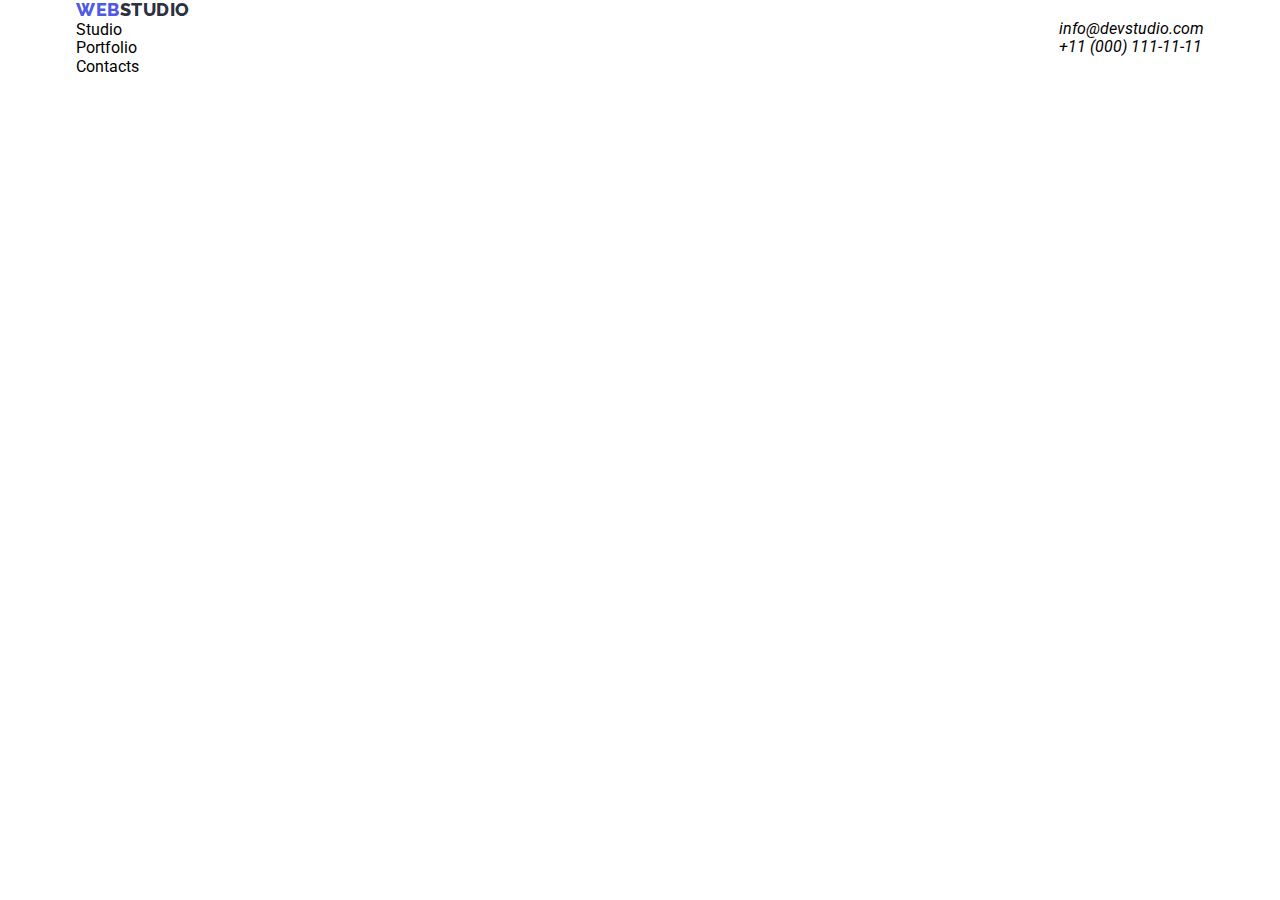
==== commit 46a42638: "adaptive" ====
--- a/index.html
+++ b/index.html
@@ -23,24 +23,22 @@
     <header class="page-header">
       <div class="header-wrapper container">
         <nav class="page-nav">
-          <a class="logo link" href="./index.html"
+          <a class="logo" href="./index.html"
             ><span class="web">Web</span>Studio</a
           >
-          <ul class="menu list">
-            <li class="menu-item">
-              <a class="menu-link link active current" href="./index.html"
-                >Studio</a
-              >
-            </li>
-            <li class="menu-item">
-              <a class="menu-link link" href="./portfolio.html">Portfolio</a>
-            </li>
-            <li class="menu-item">
-              <a class="menu-link link" href="#">Contacts</a>
+          <ul class="menu">
+            <li class="menu-item">
+              <a class="menu-link active current" href="./index.html">Studio</a>
+            </li>
+            <li class="menu-item">
+              <a class="menu-link" href="./portfolio.html">Portfolio</a>
+            </li>
+            <li class="menu-item">
+              <a class="menu-link" href="#">Contacts</a>
             </li>
           </ul>
         </nav>
-        <button type="button" class="mobile-menu-open">
+        <button type="button" class="mobile-menu-open" data-menu-open>
           <svg class="mobile-menu-open_icon" width="32" height="22">
             <use class="burger" href="/images/icons.svg#icon-menu-burger"></use>
           </svg>
@@ -48,41 +46,80 @@
 
         <!-- Contact information -->
         <address class="contacts">
-          <ul class="menu list">
-            <li class="menu-item">
-              <a class="contact-mail link" href="mailto:info@devstudio.com"
+          <ul class="menu">
+            <li class="menu-item">
+              <a class="contact-mail" href="mailto:info@devstudio.com"
                 >info@devstudio.com</a
               >
             </li>
             <li class="menu-item">
-              <a class="contact-phone-number link" href="tel:+11(000)111-11-11"
+              <a class="contact-phone-number" href="tel:+11(000)111-11-11"
                 >+11 (000) 111-11-11</a
               >
             </li>
           </ul>
         </address>
       </div>
-      <div class="mobile-menu">
-        <button class="mobile-menu_close-btn">
-          <svg class="mobile-menu_close-icon" width="8" height="8">
-            <use href="./images/icon.svg#icon-close-black"></use>
-          </svg>
-        </button>
-        <ul>
-          <li><a href=""></a></li>
-          <li><a href=""></a></li>
-          <li><a href=""></a></li>
-        </ul>
-        <ul>
-          <li><a href=""></a></li>
-          <li><a href=""></a></li>
-        </ul>
-        <ul>
-          <li><a href=""></a></li>
-          <li><a href=""></a></li>
-          <li><a href=""></a></li>
-          <li><a href=""></a></li>
-        </ul>
+      <div class="mobile-menu" data-menu>
+        <div class="container mobile-menu-container">
+          <button class="mobile-menu_close-btn" data-menu-close>
+            <svg class="mobile-menu_close-icon" width="8" height="8">
+              <use href="./images/icon.svg#icon-close-black"></use>
+            </svg>
+          </button>
+          <ul class="menu-chapter">
+            <li class="menu-item">
+              <a class="menu-link active" href="./index.html">Studio</a>
+            </li>
+            <li class="menu-item">
+              <a class="menu-link" href="./portfolio.html">Portfolio</a>
+            </li>
+            <li class="menu-item">
+              <a class="menu-link" href="#">Contacts</a>
+            </li>
+          </ul>
+          <!-- <address> -->
+          <ul class="mobile-menu-contacts">
+            <li class="menu-item">
+              <a class="contact-phone-number" href="tel:+11(000)111-11-11"
+                >+11 (000) 111-11-11</a
+              >
+            </li>
+            <li class="menu-item">
+              <a class="contact-mail" href="mailto:info@devstudio.com"
+                >info@devstudio.com</a
+              >
+            </li>
+          </ul>
+          <!-- </address> -->
+
+          <ul class="ftr-socials">
+            <li>
+              <a class="ftr-link" href="#"
+                ><svg class="socials-icon" width="24" height="24">
+                  <use href="./images/icons.svg#icon-instagram"></use></svg
+              ></a>
+            </li>
+            <li>
+              <a class="ftr-link" href="#"
+                ><svg class="socials-icon" width="24" height="24">
+                  <use href="./images/icons.svg#icon-twitter"></use></svg
+              ></a>
+            </li>
+            <li>
+              <a class="ftr-link" href="#"
+                ><svg class="socials-icon" width="24" height="24">
+                  <use href="./images/icons.svg#icon-facebook"></use></svg
+              ></a>
+            </li>
+            <li>
+              <a class="ftr-link" href="#"
+                ><svg class="socials-icon" width="24" height="24">
+                  <use href="./images/icons.svg#icon-linkedin"></use></svg
+              ></a>
+            </li>
+          </ul>
+        </div>
       </div>
     </header>
 
@@ -103,7 +140,7 @@
       <!-- <section class="advantages">
         <div class="advantages-wrapper container">
           <h2 class="visually-hidden section-title">Our advantages</h2>
-          <ul class="list advantages-list">
+          <ul class="advantages-list">
             <li class="advantages-item">
               <div class="advantages-icons">
                 <svg width="64" height="64">
@@ -164,7 +201,7 @@
       <!-- <section class="competence">
         <div class="competence-wrapper container">
           <h2 class="section-title competence-title">What are we doing</h2>
-          <ul class="list competence-list">
+          <ul class="competence-list">
             <li class="competence-item">
               <img
                 src="./images/examples/ex1.jpg"
@@ -197,7 +234,7 @@
       <!-- <section class="team">
         <div class="team-wrapper container">
           <h2 class="section-title team-title">Our Team</h2>
-          <ul class="list team-list">
+          <ul class="team-list">
             <li class="team-item">
               <img
                 src="./images/employees/mark1.jpg"
@@ -374,7 +411,7 @@
       <!-- <section class="clients">
         <div class="clients-wraper container">
           <h2 class="clients-title section-title">Customers</h2>
-          <ul class="clients-list list">
+          <ul class="clients-list">
             <li class="custom">
               <a href="#" class="custom-link">
                 <svg class="custom-icon" width="104" height="56">
@@ -561,7 +598,7 @@
         </form>
       </div>
     </div> -->
-
+    <script src="./js/mobile-menu.js"></script>
     <!-- <script src="./js/modal.js"></script> -->
   </body>
 </html>
--- a/css/media.css
+++ b/css/media.css
@@ -9,7 +9,7 @@
     margin-left: auto;
   }
 }
-@media screen and (max-width: 767px) {
+@media screen and (max-width: 768px) {
   .menu,
   .contacts {
     display: none;
@@ -28,10 +28,23 @@
     left: 0;
     width: 100%;
     height: 100%;
+    /* max-height: 796px; */
     z-index: 1000;
     background-color: #ffffff;
     box-shadow: 0px 2px 1px rgba(46, 47, 66, 0.08),
-      0px 1px 1px rgba(46, 47, 66, 0.16), 0px 1px 6px rgba(46, 47, 66, 0.08);
+      0px 1px 1px rgba(46, 47, 66, 0.16), 0px 1px 6px rgba(46, 47, 66, 0.08),
+      0 0 0 100vmax rgba(0, 0, 0, 0.5);
+
+    opacity: 0;
+    visibility: hidden;
+    pointer-events: none;
+    transition: opacity 500ms ease-in-out 500ms,
+      visibility 500ms ease-in-out 500ms;
+  }
+  .mobile-menu.is-open {
+    opacity: 1;
+    visibility: visible;
+    pointer-events: auto;
   }
   .mobile-menu_close-btn {
     position: absolute;
@@ -40,14 +53,114 @@
     line-height: 0;
     width: 24px;
     height: 24px;
+
     border: 1px solid #e7e9fc;
     border-radius: 50%;
+  }
+  .mobile-menu-container {
+    position: relative;
+    padding-top: 80px;
+    padding-bottom: 40px;
+    padding-left: 40px;
+  }
+  .menu-chapter {
+    height: 100%;
+    display: flex;
+    flex-wrap: wrap;
+    flex-direction: column;
+    /* margin-bottom: 284px; */
+    gap: 40px;
+  }
+
+  .menu-link {
+    display: block;
+    font-weight: 700;
+    font-size: 36px;
+    line-height: 1.11;
+    letter-spacing: 0.02em;
+    color: var(--title-color);
+    transition-property: color;
+    transition-duration: 250ms;
+    transition-timing-function: cubic-bezier(0.4, 0, 0.2, 1);
+  }
+  /* .menu-item:not(:last-child) {
+    margin-bottom: 40px;
+  } */
+  .menu-link:hover,
+  .menu-link:focus {
+    color: var(--accent-color);
+  }
+  .menu-link.active {
+    color: var(--accent-color);
+  }
+
+  .mobile-menu-contacts {
+    display: flex;
+    flex-direction: column;
+    font-style: normal;
+    margin-top: auto;
+    gap: 40px;
+  }
+  .contact-phone-number {
+    font-weight: 700;
+    font-size: 36px;
+    line-height: 1.11;
+    letter-spacing: 0.02em;
+    color: var(--second-accent-color);
+  }
+  .contact-mail {
+    font-weight: 500;
+    font-size: 20px;
+    line-height: 1.2;
+    letter-spacing: 0.02em;
+    color: var(--text-color);
+  }
+  .contact-mail,
+  .contact-phone-number {
+    transition-property: color;
+    transition-duration: 250ms;
+    transition-timing-function: cubic-bezier(0.4, 0, 0.2, 1);
+  }
+  .contact-mail:hover,
+  .contact-mail:focus {
+    color: var(--accent-color);
+  }
+  .contact-phone-number:hover,
+  .contact-phone-number:focus {
+    color: var(--accent-color);
+  }
+  .ftr-socials {
+    display: flex;
+    gap: 56px;
+    margin-top: 48px;
+  }
+  .ftr-link {
+    display: flex;
+    align-items: center;
+    justify-content: center;
+    width: 40px;
+    height: 40px;
+    fill: var(--footer-filter-color);
+    background-color: var(--second-accent-color);
+    border-radius: 50%;
+    transition-property: background-color, fill;
+    transition-duration: 250ms;
+    transition-timing-function: cubic-bezier(0.4, 0, 0.2, 1);
+  }
+  .ftr-link:hover,
+  .ftr-link:focus {
+    background-color: #31d0aa;
+    fill: var(--footer-filter-color);
   }
 }
 
 @media screen and (min-width: 768px) {
   .container {
     width: 768px;
+  }
+  .mobile-menu,
+  .mobile-menu-open {
+    display: none;
   }
 }
 
@@ -58,7 +171,6 @@
     padding-left: 15px;
   }
 }
-
 .header-wrapper {
   display: flex;
   align-items: center;
@@ -76,7 +188,6 @@
   color: var(--title-color);
   text-transform: uppercase;
 }
-
 .web {
   color: var(--second-accent-color);
 }
--- a/css/styles.css
+++ b/css/styles.css
@@ -530,7 +530,7 @@
   font-weight: 500;
   color: var(--footer-filter-color);
 }
-
+/* 
 .ftr-socials {
   display: flex;
   justify-content: center;
@@ -554,7 +554,7 @@
 .ftr-link:focus {
   background-color: #31d0aa;
   fill: var(--footer-filter-color);
-}
+} */
 
 .studio {
   color: var(--footer-filter-color);
@@ -598,12 +598,8 @@
   outline: transparent;
   box-shadow: 0px 4px 4px rgba(0, 0, 0, 0.15);
 }
-/* .letter {
-  position: absolute;
-  top: 8px;
-  right: 24px;
-} */
-/* aria-label */
+
+/*alt for svg - aria-label */
 
 /* Modal window */
 .backdrop {
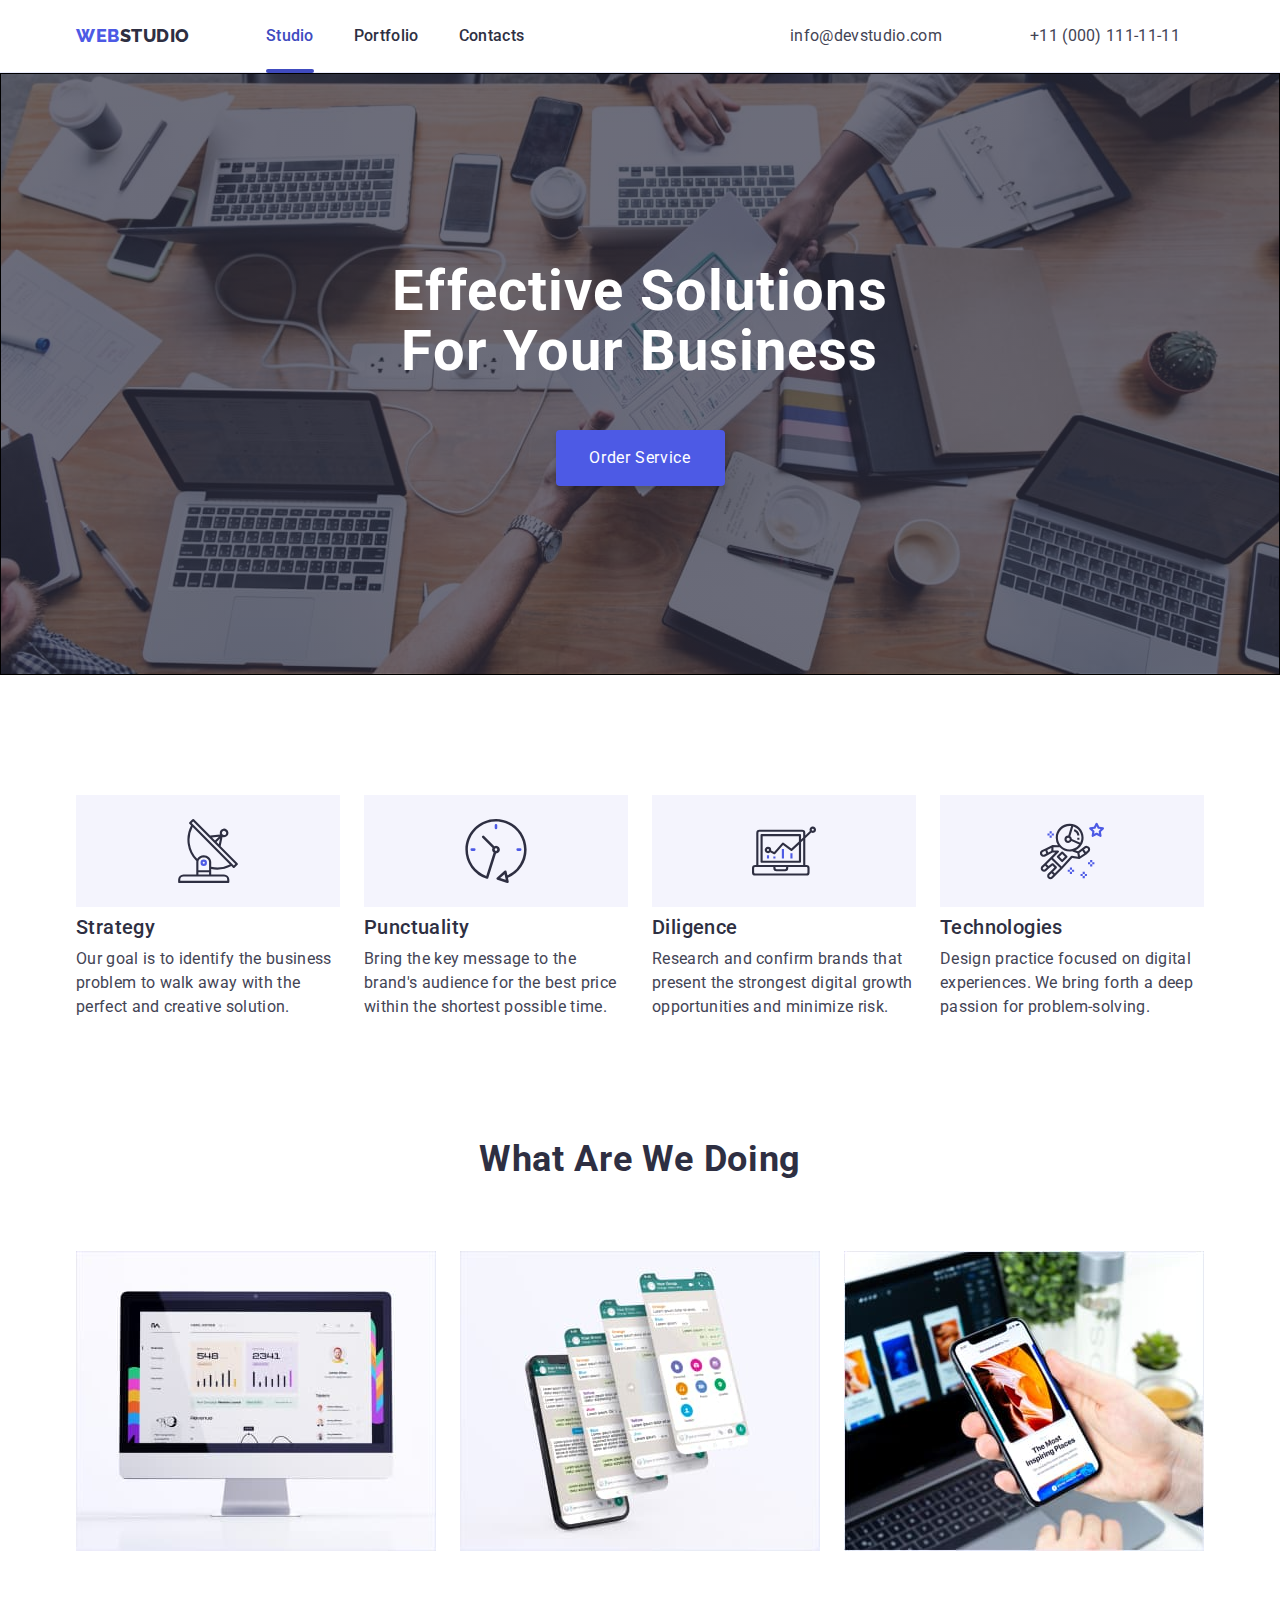
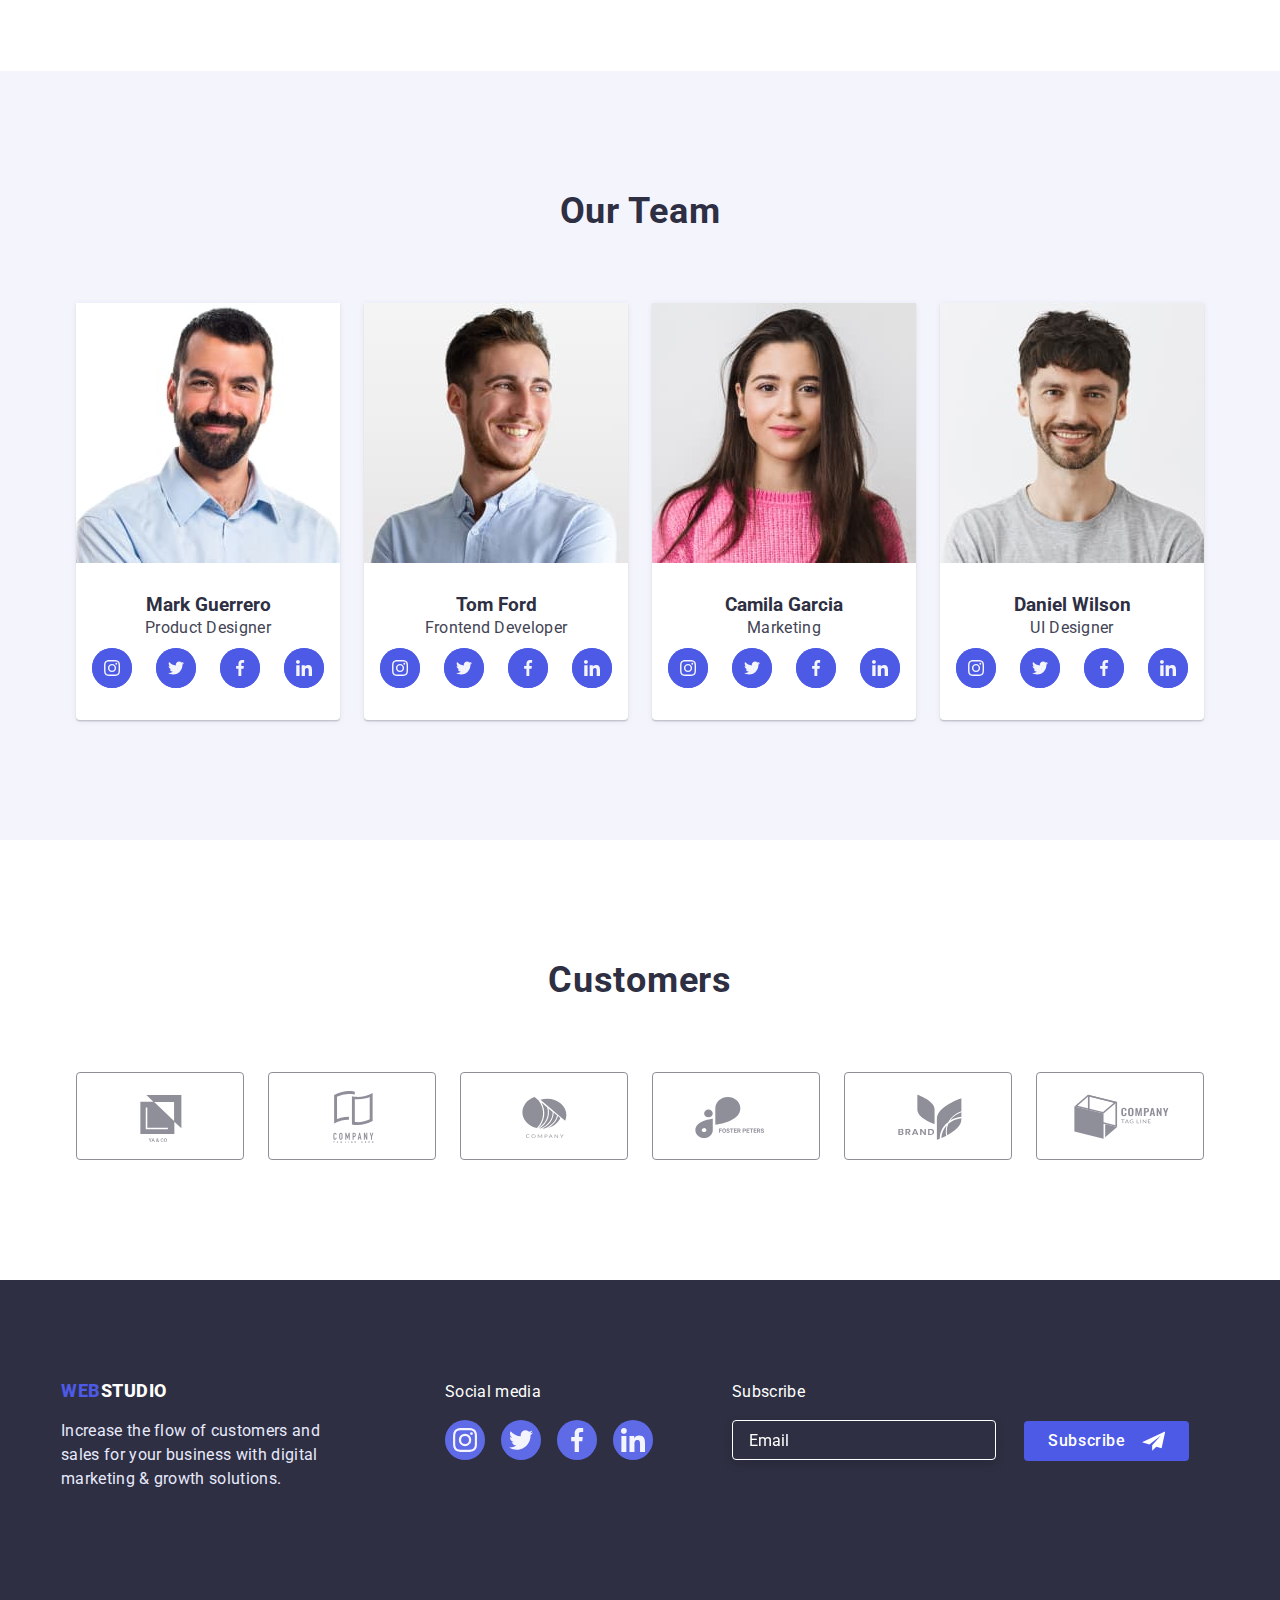
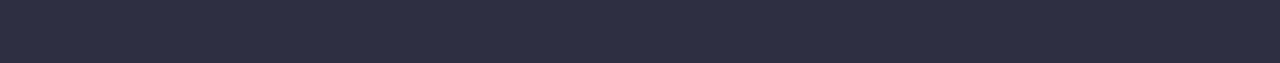
==== commit 52c56b16: "fix" ====
--- a/index.html
+++ b/index.html
@@ -4,272 +4,398 @@
     <meta charset="UTF-8" />
     <meta http-equiv="X-UA-Compatible" content="IE=edge" />
     <meta name="viewport" content="width=device-width, initial-scale=1.0" />
-    <title>WebStudio</title>
+    <link
+      href=" https://cdn.jsdelivr.net/npm/modern-normalize@1.1.0/modern-normalize.min.css "
+      rel="stylesheet"
+    />
+    <link rel="stylesheet" href="./css/styles.css" />
     <link rel="preconnect" href="https://fonts.googleapis.com" />
     <link rel="preconnect" href="https://fonts.gstatic.com" crossorigin />
     <link
-      href="https://fonts.googleapis.com/css2?family=Raleway:wght@800&family=Roboto:wght@400;500;700&display=swap"
+      href="https://fonts.googleapis.com/css2?family=Raleway:wght@800&family=Roboto:wght@400;500;700;900&display=swap"
       rel="stylesheet"
     />
-    <link
-      rel="stylesheet"
-      href="https://cdnjs.cloudflare.com/ajax/libs/modern-normalize/1.0.0/modern-normalize.min.css"
-    />
-    <link rel="stylesheet" href="./css/media.css" />
-    <link rel="stylesheet" href="./css/styles.css" />
+    <title>WebStudio - Homepage</title>
   </head>
   <body>
     <!-- Header -->
-    <header class="page-header">
-      <div class="header-wrapper container">
-        <nav class="page-nav">
-          <a class="logo" href="./index.html"
-            ><span class="web">Web</span>Studio</a
-          >
-          <ul class="menu">
-            <li class="menu-item">
-              <a class="menu-link active current" href="./index.html">Studio</a>
-            </li>
-            <li class="menu-item">
-              <a class="menu-link" href="./portfolio.html">Portfolio</a>
-            </li>
-            <li class="menu-item">
-              <a class="menu-link" href="#">Contacts</a>
+    <header class="header">
+      <div class="container header-items">
+        <nav class="site-nav">
+          <a href="./index.html" class="nav-logo link">
+            <span>WEB</span>STUDIO
+          </a>
+          <ul class="site-nav list">
+            <li class="site-nav item">
+              <a href="./index.html" class="nav-link link current">Studio</a>
+            </li>
+            <li class="site-nav item">
+              <a href="./portfolio.html" class="nav-link link">Portfolio</a>
+            </li>
+            <li class="site-nav item">
+              <a href="" class="nav-link link">Contacts</a>
             </li>
           </ul>
         </nav>
-        <button type="button" class="mobile-menu-open" data-menu-open>
-          <svg class="mobile-menu-open_icon" width="32" height="22">
-            <use class="burger" href="/images/icons.svg#icon-menu-burger"></use>
+        <button
+          class="mobile-menu-button js-open-menu"
+          type="button"
+          aria-expanded="false"
+        >
+          <svg class="mobile-menu-ico" width="32" height="22">
+            <use href="./images/icons.svg#icon-burger"></use>
           </svg>
         </button>
 
-        <!-- Contact information -->
-        <address class="contacts">
-          <ul class="menu">
-            <li class="menu-item">
-              <a class="contact-mail" href="mailto:info@devstudio.com"
+        <!-- Mobile menu -->
+        <div class="mobile-menu js-menu-container">
+          <button
+            type="button"
+            class="modal-close-black modal-close-menu js-close-menu"
+          >
+            <svg class="icon-close-black">
+              <use href="./images/icons.svg#icon-close-black"></use>
+            </svg>
+          </button>
+
+          <!-- Mobile-menu-list -->
+          <ul class="mobile-menu-item">
+            <li class="mobile-menu-item list">
+              <a class="mobile-menu-link active link" href="./index.html"
+                >Studio</a
+              >
+            </li>
+            <li class="mobile-menu-item list">
+              <a class="mobile-menu-link link" href="./portfolio.html"
+                >Portfolio</a
+              >
+            </li>
+            <li class="mobile-menu-item list">
+              <a class="mobile-menu-link link" href="">Contacts</a>
+            </li>
+          </ul>
+
+          <div>
+            <ul class="mobile-menu-adress">
+              <li class="mobile-menu-contact list">
+                <a class="mobile-menu-phone tel link" href="tel:+110001111111"
+                  >+11 (000) 111-11-11</a
+                >
+              </li>
+              <li class="mobile-menu-contact list">
+                <a
+                  class="mobile-menu-email link"
+                  href="mailto:info@devstudio.com"
+                  >info@devstudio.com</a
+                >
+              </li>
+            </ul>
+
+            <!-- Mobile-menu-media -->
+            <ul class="social-card mobile-social-card">
+              <li class="soc list">
+                <a class="social-link" href="#">
+                  <svg class="about-icons-soc" width="24" height="24">
+                    <use href="./images/icons.svg#icon-instagram"></use>
+                  </svg>
+                </a>
+              </li>
+              <li class="soc list">
+                <a class="social-link" href="#">
+                  <svg class="about-icons-soc" width="24" height="24">
+                    <use href="./images/icons.svg#icon-twitter"></use>
+                  </svg>
+                </a>
+              </li>
+              <li class="soc list">
+                <a class="social-link" href=""
+                  ><svg class="about-icons-soc" width="24" height="24">
+                    <use href="./images/icons.svg#icon-facebook"></use></svg
+                ></a>
+              </li>
+              <li class="soc list">
+                <a class="social-link" href="">
+                  <svg class="about-icons-soc" width="24" height="24">
+                    <use href="./images/icons.svg#icon-linkedin"></use>
+                  </svg>
+                </a>
+              </li>
+            </ul>
+          </div>
+        </div>
+
+        <address class="address">
+          <ul class="contacts">
+            <li class="contacts list">
+              <a href="mailto:info@devstudio.com" class="contacts-link link"
                 >info@devstudio.com</a
               >
             </li>
-            <li class="menu-item">
-              <a class="contact-phone-number" href="tel:+11(000)111-11-11"
+            <li class="contacts list">
+              <a href="tel:+110001111111" class="contacts-link link"
                 >+11 (000) 111-11-11</a
               >
             </li>
           </ul>
         </address>
       </div>
-      <div class="mobile-menu" data-menu>
-        <div class="container mobile-menu-container">
-          <button class="mobile-menu_close-btn" data-menu-close>
-            <svg class="mobile-menu_close-icon" width="8" height="8">
-              <use href="./images/icon.svg#icon-close-black"></use>
-            </svg>
-          </button>
-          <ul class="menu-chapter">
-            <li class="menu-item">
-              <a class="menu-link active" href="./index.html">Studio</a>
-            </li>
-            <li class="menu-item">
-              <a class="menu-link" href="./portfolio.html">Portfolio</a>
-            </li>
-            <li class="menu-item">
-              <a class="menu-link" href="#">Contacts</a>
-            </li>
-          </ul>
-          <!-- <address> -->
-          <ul class="mobile-menu-contacts">
-            <li class="menu-item">
-              <a class="contact-phone-number" href="tel:+11(000)111-11-11"
-                >+11 (000) 111-11-11</a
-              >
-            </li>
-            <li class="menu-item">
-              <a class="contact-mail" href="mailto:info@devstudio.com"
-                >info@devstudio.com</a
-              >
-            </li>
-          </ul>
-          <!-- </address> -->
-
-          <ul class="ftr-socials">
-            <li>
-              <a class="ftr-link" href="#"
-                ><svg class="socials-icon" width="24" height="24">
-                  <use href="./images/icons.svg#icon-instagram"></use></svg
-              ></a>
-            </li>
-            <li>
-              <a class="ftr-link" href="#"
-                ><svg class="socials-icon" width="24" height="24">
-                  <use href="./images/icons.svg#icon-twitter"></use></svg
-              ></a>
-            </li>
-            <li>
-              <a class="ftr-link" href="#"
-                ><svg class="socials-icon" width="24" height="24">
-                  <use href="./images/icons.svg#icon-facebook"></use></svg
-              ></a>
-            </li>
-            <li>
-              <a class="ftr-link" href="#"
-                ><svg class="socials-icon" width="24" height="24">
-                  <use href="./images/icons.svg#icon-linkedin"></use></svg
-              ></a>
-            </li>
-          </ul>
-        </div>
-      </div>
     </header>
-
-    <!-- Main -->
+    <!-- Hero -->
     <main>
-      <!-- Hero -->
-
-      <!-- <section class="hero">
+      <section class="hero">
         <div class="container">
           <h1 class="hero-title">Effective Solutions for Your Business</h1>
-          <button class="hero-btn" type="button" data-modal-open>
+          <button type="button" class="hero-button" data-modal-open>
             Order Service
           </button>
         </div>
-      </section> -->
-
+        <!-- MODAL -->
+        <div class="backdrop is-hidden" data-modal>
+          <div class="modal">
+            <button type="button" class="modal-close-black" data-modal-close>
+              <svg class="icon-close-black">
+                <use href="./images/icons.svg#icon-close-black"></use>
+              </svg>
+            </button>
+            <!-- FORM -->
+            <strong class="modal-title">
+              Leave your contacts and we will call you back
+            </strong>
+            <form class="modal-form" name="contact_form">
+              <label class="modal-form-label" for="user_name">Name</label>
+              <div class="modal-form-group">
+                <input
+                  class="modal-form-field"
+                  type="text"
+                  id="user_name"
+                  name="user_name"
+                />
+                <svg class="modal-form-icon" width="18" height="24">
+                  <use href="./images/icons.svg#icon-user"></use>
+                </svg>
+              </div>
+              <label class="modal-form-label" for="user_phone">Phone</label>
+              <div class="modal-form-group">
+                <input
+                  class="modal-form-field"
+                  type="text"
+                  id="user_phone"
+                  name="user_phone"
+                />
+                <svg class="modal-form-icon" width="18" height="24">
+                  <use href="./images/icons.svg#icon-phone"></use>
+                </svg>
+              </div>
+              <label class="modal-form-label" for="user_email">Email</label>
+              <div class="modal-form-group">
+                <input
+                  class="modal-form-field"
+                  type="text"
+                  id="user_email"
+                  name="user_email"
+                />
+                <svg class="modal-form-icon" width="18" height="24">
+                  <use href="./images/icons.svg#icon-email"></use>
+                </svg>
+              </div>
+              <label class="modal-form-label" for="user_comment">Comment</label>
+              <textarea
+                class="modal-form-message"
+                name="user_comment"
+                id="user_comment"
+                rows="5"
+                placeholder="Type your message..."
+              ></textarea>
+
+              <label class="modal-form-agreement">
+                <input
+                  class="modal-form-checkbox hidden"
+                  type="checkbox"
+                  name="modal-form-checkbox"
+                />
+                <svg class="modal-form-custom-checkbox" width="18" height="18">
+                  <use
+                    class="checked"
+                    href="./images/icons.svg#icon-check"
+                  ></use>
+                  <use
+                    class="unchecked"
+                    href="./images/icons.svg#icon-check"
+                  ></use>
+                </svg>
+
+                <span class="modal-form-agreement-text">
+                  I accept the terms and conditions of the
+                  <a class="modal-form-agreement-link" href=""
+                    >Privacy Policy</a
+                  >
+                </span>
+              </label>
+              <button class="modal-form-btn btn" type="submit">Send</button>
+            </form>
+          </div>
+        </div>
+      </section>
       <!-- Advantages -->
-      <!-- <section class="advantages">
-        <div class="advantages-wrapper container">
-          <h2 class="visually-hidden section-title">Our advantages</h2>
-          <ul class="advantages-list">
-            <li class="advantages-item">
-              <div class="advantages-icons">
-                <svg width="64" height="64">
+      <section class="section about">
+        <div class="container">
+          <h2 class="hidden">Our strengths</h2>
+          <ul class="about-list">
+            <li class="about-item list">
+              <div class="icons-place-hero">
+                <svg class="about-icons" width="64" height="64">
                   <use href="./images/icons.svg#icon-antenna"></use>
                 </svg>
               </div>
 
-              <h3 class="features-title">Strategy</h3>
-              <p class="features-text">
+              <h3 class="about-title">Strategy</h3>
+              <p class="about-text">
                 Our goal is to identify the business problem to walk away with
                 the perfect and creative solution.
               </p>
             </li>
-            <li class="advantages-item">
-              <div class="advantages-icons">
-                <svg width="64" height="64">
+            <li class="about-item list">
+              <div class="icons-place-hero">
+                <svg class="about-icons" width="64" height="64">
                   <use href="./images/icons.svg#icon-clock"></use>
                 </svg>
               </div>
-
-              <h3 class="features-title">Punctuality</h3>
-              <p class="features-text">
+              <h3 class="about-title">Punctuality</h3>
+              <p class="about-text">
                 Bring the key message to the brand's audience for the best price
                 within the shortest possible time.
               </p>
             </li>
-            <li class="advantages-item">
-              <div class="advantages-icons">
-                <svg width="64" height="64">
+            <li class="about-item list">
+              <div class="icons-place-hero">
+                <svg class="about-icons" width="64" height="64">
                   <use href="./images/icons.svg#icon-diagram"></use>
                 </svg>
               </div>
-
-              <h3 class="features-title">Diligence</h3>
-              <p class="features-text">
+              <h3 class="about-title">Diligence</h3>
+              <p class="about-text">
                 Research and confirm brands that present the strongest digital
                 growth opportunities and minimize risk.
               </p>
             </li>
-            <li class="advantages-item">
-              <div class="advantages-icons">
-                <svg width="64" height="64">
+            <li class="about-item list">
+              <div class="icons-place-hero">
+                <svg class="about-icons" width="64" height="64">
                   <use href="./images/icons.svg#icon-astronaut"></use>
                 </svg>
               </div>
-
-              <h3 class="features-title">Technologies</h3>
-              <p class="features-text">
+              <h3 class="about-title">Technologies</h3>
+              <p class="about-text">
                 Design practice focused on digital experiences. We bring forth a
                 deep passion for problem-solving.
               </p>
             </li>
           </ul>
         </div>
-      </section> -->
-
+      </section>
       <!-- Competence -->
-      <!-- <section class="competence">
-        <div class="competence-wrapper container">
-          <h2 class="section-title competence-title">What are we doing</h2>
-          <ul class="competence-list">
-            <li class="competence-item">
+      <section class="works">
+        <div class="container">
+          <h2 class="section-title">What are we doing</h2>
+          <ul class="works-list list">
+            <li class="product-item">
               <img
                 src="./images/examples/ex1.jpg"
                 alt="desktop view"
                 width="360"
                 height="300"
               />
-            </li>
-            <li class="competence-item">
+              <!-- <img
+                srcset="./images/wd1@2x.jpg 2x"
+                class="photo"
+                src="./images/wd1.jpg"
+                alt="Computer"
+                width="360"
+                height="300"
+              /> -->
+            </li>
+            <li class="product-item">
               <img
                 src="./images/examples/ex2.jpg"
                 alt="visualization"
                 width="360"
                 height="300"
               />
-            </li>
-            <li class="competence-item">
+              <!-- <img
+                srcset="./images/wd2@2x.jpg 2x"
+                class="photo"
+                src="./images/wd2.jpg"
+                alt="Phones"
+                width="360"
+                height="300"
+              /> -->
+            </li>
+            <li class="product-item">
               <img
                 src="./images/examples/ex3.jpg"
                 alt="mobile view"
                 width="360"
                 height="300"
               />
-            </li>
-          </ul>
-        </div>
-      </section> -->
-
+              <!-- <img
+                srcset="./images/wd3@2x.jpg 2x"
+                class="photo"
+                src="./images/wd3.jpg"
+                alt="Apps"
+                width="360"
+                height="300"
+              /> -->
+            </li>
+          </ul>
+        </div>
+      </section>
       <!-- Team -->
-      <!-- <section class="team">
-        <div class="team-wrapper container">
-          <h2 class="section-title team-title">Our Team</h2>
+      <section class="section team">
+        <div class="container team">
+          <h2 class="section-title team">Our Team</h2>
           <ul class="team-list">
-            <li class="team-item">
+            <li class="team-item list">
               <img
                 src="./images/employees/mark1.jpg"
                 alt="inspiring Mark"
                 width="264"
                 height="260"
               />
-              <div class="team-name">
-                <h3 class="features-title">Mark Guerrero</h3>
-                <p class="features-text">Product Designer</p>
-                <ul class="socials">
-                  <li class="socials-item">
-                    <a href="#" class="socials-link">
-                      <svg class="socials-icon" width="16" height="16">
+              <!-- <img
+                srcset="./images/team/markguerrero@2x.jpg 2x"
+                src="./images/team/markguerrero.jpg"
+                alt="Mark Guerrero"
+                width="264"
+                height="260"
+              /> -->
+
+              <div class="team-border">
+                <h3 class="team-names">Mark Guerrero</h3>
+                <p class="team-role">Product Designer</p>
+                <ul class="social-card">
+                  <li class="soc list">
+                    <a class="social-link" href="#">
+                      <svg class="about-icons-soc" width="16" height="16">
                         <use href="./images/icons.svg#icon-instagram"></use>
                       </svg>
                     </a>
                   </li>
-                  <li class="socials-item">
-                    <a href="#" class="socials-link">
-                      <svg class="socials-icon" width="16" height="16">
+                  <li class="soc list">
+                    <a class="social-link" href="#">
+                      <svg class="about-icons-soc" width="16" height="16">
                         <use href="./images/icons.svg#icon-twitter"></use>
                       </svg>
                     </a>
                   </li>
-                  <li class="socials-item">
-                    <a href="#" class="socials-link">
-                      <svg class="socials-icon" width="16" height="16">
-                        <use href="./images/icons.svg#icon-facebook"></use>
-                      </svg>
-                    </a>
-                  </li>
-                  <li class="socials-item">
-                    <a href="#" class="socials-link">
-                      <svg class="socials-icon" width="16" height="16">
+                  <li class="soc list">
+                    <a class="social-link" href=""
+                      ><svg class="about-icons-soc" width="16" height="16">
+                        <use href="./images/icons.svg#icon-facebook"></use></svg
+                    ></a>
+                  </li>
+                  <li class="soc list">
+                    <a class="social-link" href="">
+                      <svg class="about-icons-soc" width="16" height="16">
                         <use href="./images/icons.svg#icon-linkedin"></use>
                       </svg>
                     </a>
@@ -277,41 +403,47 @@
                 </ul>
               </div>
             </li>
-            <li class="team-item">
+            <li class="team-item list">
               <img
                 src="./images/employees/tom2.jpg"
                 alt="energetic Tom"
                 width="264"
                 height="260"
               />
-              <div class="team-name">
-                <h3 class="features-title">Tom Ford</h3>
-                <p class="features-text">Frontend Developer</p>
-                <ul class="socials">
-                  <li class="socials-item">
-                    <a href="#" class="socials-link">
-                      <svg class="socials-icon" width="16" height="16">
+              <!-- <img
+                srcset="./images/team/tomford@2x.jpg 2x"
+                src="./images/team/tomford.jpg"
+                alt="Tom Ford"
+                width="264"
+                height="260"
+              /> -->
+              <div class="team-border">
+                <h3 class="team-names">Tom Ford</h3>
+                <p class="team-role">Frontend Developer</p>
+                <ul class="social-card">
+                  <li class="soc list">
+                    <a class="social-link" href="#">
+                      <svg class="about-icons-soc" width="16" height="16">
                         <use href="./images/icons.svg#icon-instagram"></use>
                       </svg>
                     </a>
                   </li>
-                  <li class="socials-item">
-                    <a href="#" class="socials-link">
-                      <svg class="socials-icon" width="16" height="16">
+                  <li class="soc list">
+                    <a class="social-link" href="#">
+                      <svg class="about-icons-soc" width="16" height="16">
                         <use href="./images/icons.svg#icon-twitter"></use>
                       </svg>
                     </a>
                   </li>
-                  <li class="socials-item">
-                    <a href="#" class="socials-link">
-                      <svg class="socials-icon" width="16" height="16">
-                        <use href="./images/icons.svg#icon-facebook"></use>
-                      </svg>
-                    </a>
-                  </li>
-                  <li class="socials-item">
-                    <a href="#" class="socials-link">
-                      <svg class="socials-icon" width="16" height="16">
+                  <li class="soc list">
+                    <a class="social-link" href=""
+                      ><svg class="about-icons soc" width="16" height="16">
+                        <use href="./images/icons.svg#icon-facebook"></use></svg
+                    ></a>
+                  </li>
+                  <li class="soc list">
+                    <a class="social-link" href="">
+                      <svg class="about-icons soc" width="16" height="16">
                         <use href="./images/icons.svg#icon-linkedin"></use>
                       </svg>
                     </a>
@@ -319,41 +451,47 @@
                 </ul>
               </div>
             </li>
-            <li class="team-item">
+            <li class="team-item list">
               <img
                 src="./images/employees/camila3.jpg"
                 alt="charming Camila"
                 width="264"
                 height="260"
               />
-              <div class="team-name">
-                <h3 class="features-title">Camila Garcia</h3>
-                <p class="features-text">Marketing</p>
-                <ul class="socials">
-                  <li class="socials-item">
-                    <a href="#" class="socials-link">
-                      <svg class="socials-icon" width="16" height="16">
+              <!-- <img
+                srcset="./images/team/camilagarcia@2x.jpg 2x"
+                src="./images/team/camilagarcia.jpg"
+                alt="Camila Garcia"
+                width="264"
+                height="260"
+              /> -->
+              <div class="team-border">
+                <h3 class="team-names">Camila Garcia</h3>
+                <p class="team-role">Marketing</p>
+                <ul class="social-card">
+                  <li class="soc list">
+                    <a class="social-link" href="#">
+                      <svg class="about-icons soc" width="16" height="16">
                         <use href="./images/icons.svg#icon-instagram"></use>
                       </svg>
                     </a>
                   </li>
-                  <li class="socials-item">
-                    <a href="#" class="socials-link">
-                      <svg class="socials-icon" width="16" height="16">
+                  <li class="soc list">
+                    <a class="social-link" href="#">
+                      <svg class="about-icons soc" width="16" height="16">
                         <use href="./images/icons.svg#icon-twitter"></use>
                       </svg>
                     </a>
                   </li>
-                  <li class="socials-item">
-                    <a href="#" class="socials-link">
-                      <svg class="socials-icon" width="16" height="16">
-                        <use href="./images/icons.svg#icon-facebook"></use>
-                      </svg>
-                    </a>
-                  </li>
-                  <li class="socials-item">
-                    <a href="#" class="socials-link">
-                      <svg class="socials-icon" width="16" height="16">
+                  <li class="soc list">
+                    <a class="social-link" href=""
+                      ><svg class="about-icons soc" width="16" height="16">
+                        <use href="./images/icons.svg#icon-facebook"></use></svg
+                    ></a>
+                  </li>
+                  <li class="soc list">
+                    <a class="social-link" href="">
+                      <svg class="about-icons soc" width="16" height="16">
                         <use href="./images/icons.svg#icon-linkedin"></use>
                       </svg>
                     </a>
@@ -361,41 +499,47 @@
                 </ul>
               </div>
             </li>
-            <li class="team-item">
+            <li class="team-item list">
               <img
                 src="./images/employees/daniel4.jpg"
                 alt="creative Daniel"
                 width="264"
                 height="260"
               />
-              <div class="team-name">
-                <h3 class="features-title">Daniel Wilson</h3>
-                <p class="features-text">UI Designer</p>
-                <ul class="socials">
-                  <li class="socials-item">
-                    <a href="#" class="socials-link">
-                      <svg class="socials-icon" width="16" height="16">
+              <!-- <img
+                srcset="./images/team/danielwilson@2x.jpg 2x"
+                src="./images/team/danielwilson.jpg"
+                alt="Daniel Wilson"
+                width="264"
+                height="260"
+              /> -->
+              <div class="team-border">
+                <h3 class="team-names">Daniel Wilson</h3>
+                <p class="team-role">UI Designer</p>
+                <ul class="social-card">
+                  <li class="soc list">
+                    <a class="social-link" href="#">
+                      <svg class="about-icons soc" width="16" height="16">
                         <use href="./images/icons.svg#icon-instagram"></use>
                       </svg>
                     </a>
                   </li>
-                  <li class="socials-item">
-                    <a href="#" class="socials-link">
-                      <svg class="socials-icon" width="16" height="16">
+                  <li class="soc list">
+                    <a class="social-link" href="#">
+                      <svg class="about-icons soc" width="16" height="16">
                         <use href="./images/icons.svg#icon-twitter"></use>
                       </svg>
                     </a>
                   </li>
-                  <li class="socials-item">
-                    <a href="#" class="socials-link">
-                      <svg class="socials-icon" width="16" height="16">
-                        <use href="./images/icons.svg#icon-facebook"></use>
-                      </svg>
-                    </a>
-                  </li>
-                  <li class="socials-item">
-                    <a href="#" class="socials-link">
-                      <svg class="socials-icon" width="16" height="16">
+                  <li class="soc list">
+                    <a class="social-link" href=""
+                      ><svg class="about-icons soc" width="16" height="16">
+                        <use href="./images/icons.svg#icon-facebook"></use></svg
+                    ></a>
+                  </li>
+                  <li class="soc list">
+                    <a class="social-link" href="">
+                      <svg class="about-icons soc" width="16" height="16">
                         <use href="./images/icons.svg#icon-linkedin"></use>
                       </svg>
                     </a>
@@ -405,200 +549,115 @@
             </li>
           </ul>
         </div>
-      </section> -->
-
+      </section>
       <!-- Clients -->
-      <!-- <section class="clients">
-        <div class="clients-wraper container">
-          <h2 class="clients-title section-title">Customers</h2>
-          <ul class="clients-list">
-            <li class="custom">
-              <a href="#" class="custom-link">
-                <svg class="custom-icon" width="104" height="56">
-                  <use href="./images/icon.svg#icon-logo1"></use></svg
+      <section class="our-customers">
+        <div class="container cust">
+          <h2 class="section-title cust">Customers</h2>
+          <ul class="customers list">
+            <li class="border-icon-cust">
+              <a class="customers-link" href=""
+                ><svg class="customers-icons" width="104" height="56">
+                  <use href="./images/icons.svg#icon-logo"></use></svg
               ></a>
             </li>
-            <li class="custom">
-              <a href="#" class="custom-link">
-                <svg class="custom-icon" width="104" height="56">
-                  <use href="./images/icon.svg#icon-logo2"></use></svg
+
+            <li class="border-icon-cust">
+              <a class="customers-link" href=""
+                ><svg class="customers-icons" width="104" height="56">
+                  <use href="./images/icons.svg#icon-logo1"></use></svg
               ></a>
             </li>
-            <li class="custom">
-              <a href="#" class="custom-link">
-                <svg class="custom-icon" width="104" height="56">
-                  <use href="./images/icon.svg#icon-logo3"></use></svg
+            <li class="border-icon-cust">
+              <a class="customers-link" href=""
+                ><svg class="customers-icons" width="104" height="56">
+                  <use href="./images/icons.svg#icon-logo2"></use></svg
               ></a>
             </li>
-            <li class="custom">
-              <a href="#" class="custom-link">
-                <svg class="custom-icon" width="104" height="56">
-                  <use href="./images/icon.svg#icon-logo4"></use></svg
+            <li class="border-icon-cust">
+              <a class="customers-link" href=""
+                ><svg class="customers-icons" width="104" height="56">
+                  <use href="./images/icons.svg#icon-logo3"></use></svg
               ></a>
             </li>
-            <li class="custom">
-              <a href="#" class="custom-link">
-                <svg class="custom-icon" width="104" height="56">
-                  <use href="./images/icon.svg#icon-logo5"></use></svg
+            <li class="border-icon-cust">
+              <a class="customers-link" href=""
+                ><svg class="customers-icons" width="104" height="56">
+                  <use href="./images/icons.svg#icon-logo4"></use></svg
               ></a>
             </li>
-            <li class="custom">
-              <a href="#" class="custom-link">
-                <svg class="custom-icon" width="104" height="56">
-                  <use href="./images/icon.svg#icon-logo6"></use></svg
+            <li class="border-icon-cust">
+              <a class="customers-link" href=""
+                ><svg class="customers-icons" width="104" height="56">
+                  <use href="./images/icons.svg#icon-logo5"></use></svg
               ></a>
             </li>
           </ul>
         </div>
-      </section> -->
+      </section>
     </main>
-
     <!-- Footer -->
-    <!-- <footer class="footer">
-      <div class="ftr-list container">
-        <div class="usage">
-          <a class="ftr-logo logo link" href="./index.html"
-            ><span class="web">Web</span><span class="studio">Studio</span></a
-          >
+    <footer class="footer">
+      <div class="container footer-item">
+        <div class="footer-info">
+          <a href="./index.html" class="blue link">
+            <span class="nav-logo-blue link">WEB</span
+            ><span class="white">STUDIO</span>
+          </a>
+
           <p class="footer-text">
             Increase the flow of customers and sales for your business with
             digital marketing & growth solutions.
           </p>
         </div>
-        <div class="media">
-          <p class="ftr-media">Social media</p>
-          <ul class="ftr-socials">
-            <li>
-              <a href="#" class="ftr-link">
-                <svg class="socials-icon" width="24" height="24">
+        <div class="footer-social">
+          <h3 class="footer-title">Social media</h3>
+          <ul class="social-card-footer">
+            <li class="soc list">
+              <a class="social-link-footer" href="#">
+                <svg class="about-icons-footer" width="24" height="24">
                   <use href="./images/icons.svg#icon-instagram"></use>
                 </svg>
               </a>
             </li>
-            <li>
-              <a href="#" class="ftr-link">
-                <svg class="socials-icon" width="24" height="24">
+            <li class="soc list">
+              <a class="social-link-footer" href="#">
+                <svg class="about-icons-footer" width="24" height="24">
                   <use href="./images/icons.svg#icon-twitter"></use>
                 </svg>
               </a>
             </li>
-            <li>
-              <a href="#" class="ftr-link">
-                <svg class="socials-icon" width="24" height="24">
-                  <use href="./images/icons.svg#icon-facebook"></use>
+            <li class="soc list">
+              <a class="social-link-footer" href=""
+                ><svg class="about-icons-footer" width="24" height="24">
+                  <use href="./images/icons.svg#icon-facebook"></use></svg
+              ></a>
+            </li>
+            <li class="soc list">
+              <a class="social-link-footer" href="">
+                <svg class="about-icons-footer" width="24" height="24">
+                  <use href="./images/icons.svg#icon-linkedin"></use>
                 </svg>
               </a>
             </li>
-            <li>
-              <a href="#" class="ftr-link">
-                <svg class="socials-icon" width="24" height="24">
-                  <use href="./images/icons.svg#icon-linkedin"></use>
-                </svg>
-              </a>
-            </li>
-          </ul>
-        </div>
-        <div>
-          <p class="ftr-media">Subscribe</p>
-          <form class="mail">
-            <label>
-              <input
-                class="mail-input"
-                type="email"
-                name="email"
-                placeholder="E-mail"
-              />
-            </label>
-            <button class="subscribe-btn" type="submit">
+          </ul>
+        </div>
+        <div class="form-footer-cont">
+          <form class="form-footer">
+            <h3 class="footer-title">Subscribe</h3>
+            <input class="input-footer" type="email" placeholder="Email" />
+            <button class="subscribe-button" type="submit">
               Subscribe
-              <svg class="letter" width="24" height="24">
-                <use href="./images/icons.svg#icon-subscribe"></use>
+              <svg class="subscribe-button-ico" width="24" height="24">
+                <use href="./images/icons.svg#icon-telegram"></use>
               </svg>
             </button>
           </form>
         </div>
       </div>
-    </footer> -->
-
-    <!-- Modal window -->
-    <!-- <div class="backdrop is-hidden" data-modal>
-      <div class="modal">
-        <button class="modal-btn" type="button" data-modal-close>
-          <svg class="modal-icon" width="8" height="8">
-            <use href="./images/icon.svg#icon-close-black"></use>
-          </svg>
-        </button>
-        <strong class="modal-cta"
-          >Leave your contacts and we will call you back</strong
-        >
-        <form class="modal-form" name="contact_form">
-          <label class="modal-form-label" for="user_name">Name</label>
-          <div class="modal-form-group">
-            <input
-              class="modal-form-field"
-              type="text"
-              name="user_name"
-              id="user_name"
-            />
-            <svg class="modal-form-icon" width="18" height="24">
-              <use href="./images/icon.svg#icon-frame"></use>
-            </svg>
-          </div>
-          <label class="modal-form-label" for="user_phone">Phone</label>
-          <div class="modal-form-group">
-            <input
-              class="modal-form-field"
-              type="text"
-              name="user_phone"
-              id="user_phone"
-            />
-            <svg class="modal-form-icon" width="18" height="24">
-              <use href="./images/icon.svg#icon-phone"></use>
-            </svg>
-          </div>
-          <label class="modal-form-label" for="user_email">Email</label>
-          <div class="modal-form-group">
-            <input
-              class="modal-form-field"
-              type="text"
-              name="user_email"
-              id="user_email"
-            />
-            <svg class="modal-form-icon" width="18" height="24">
-              <use href="./images/icon.svg#icon-email"></use>
-            </svg>
-          </div>
-          <label class="modal-form-label" for="user_comment">Comment</label>
-          <textarea
-            class="modal-form-message"
-            name="user_comment"
-            id="user_comment"
-            rows="7"
-            placeholder="Text input"
-          ></textarea>
-          <label class="modal-form-agreement">
-            <input
-              class="visually-hidden modal-form-checkbox"
-              type="checkbox"
-              name="checkbox"
-            />
-            <svg class="modal-form-custom-checkbox" width="16" height="16">
-              <use class="checked" href="./images/icon.svg#icon-check"></use>
-              <use
-                class="unchecked"
-                href="./images/icon.svg#icon-uncheck"
-              ></use>
-            </svg>
-            <span class="modal-form-agreement-text">
-              I accept the terms and conditions of the
-              <a class="modal-form-agreement-link" href="">Privacy Policy</a>
-            </span>
-          </label>
-          <button class="hero-btn send" type="submit">Send</button>
-        </form>
-      </div>
-    </div> -->
+    </footer>
+
+    <script src="./js/modal.js"></script>
     <script src="./js/mobile-menu.js"></script>
-    <!-- <script src="./js/modal.js"></script> -->
   </body>
 </html>
--- a/css/styles.css
+++ b/css/styles.css
@@ -1,179 +1,185 @@
 :root {
+  --main-color: #2e2f42;
+  --secondary-color: #434455;
+  --white-color: #ffffff;
   --accent-color: #404bbf;
-  --main-title-color: #ffffff;
-  --title-color: #2e2f42;
-  --text-color: #434455;
-  --background-color: #ffffff;
-  --second-accent-color: #4d5ae5;
-  --footer-filter-color: #f4f4fd;
-  --border-color: #e7e9fc;
-}
-
-.visually-hidden {
+  --button-color: #4d5ae5;
+}
+
+body {
+  background-color: var(--white-color);
+  font-family: 'Roboto', sans-serif;
+  font-size: 16px;
+  color: var(--main-color);
+}
+
+h1,
+h2,
+h3,
+h4,
+p {
+  margin-top: 0;
+  margin-bottom: 0;
+}
+ul,
+ol {
+  padding-left: 0;
+  margin-top: 0;
+  margin-bottom: 0;
+}
+button {
+  cursor: pointer;
+}
+img {
+  display: block;
+}
+.link {
+  text-decoration: none;
+  font: inherit;
+}
+.list {
+  list-style: none;
+}
+
+.container {
+  padding: 0 15px;
+}
+
+.section-title {
+  color: var(--main-color);
+  font-size: 36px;
+  line-height: 1.111;
+  text-transform: capitalize;
+  letter-spacing: 0.02em;
+  text-align: center;
+  margin-bottom: 72px;
+}
+
+.hidden {
   position: absolute;
   width: 1px;
   height: 1px;
   margin: -1px;
   border: 0;
   padding: 0;
-
   white-space: nowrap;
   clip-path: inset(100%);
   clip: rect(0 0 0 0);
   overflow: hidden;
 }
 
-body {
-  font-family: 'Roboto', sans-serif;
-  background-color: var(--background-color);
-  font-size: 16px;
-}
-
-/* reset */
-ul,
-ol {
-  list-style: none;
-  padding-left: 0;
-  margin: 0;
-}
-
-h1,
-h2,
-h3,
-h4,
-h5,
-h6,
-p {
-  margin: 0;
-}
-
-a {
-  text-decoration: none;
-  color: inherit;
-}
-
-img {
-  display: block;
-}
-
-button {
-  padding: 0;
-  border: none;
-  background-color: transparent;
-  font: inherit;
-  line-height: 1.5;
-  letter-spacing: 0.04em;
-  cursor: pointer;
-}
-/* .container {
-  width: 1158px;
-  padding: 0 15px;
-  margin: 0 auto;
-} */
+.section {
+  padding: 120px 0;
+}
 
 /* Header */
-/* .page-header {
-  border-bottom: 1px solid var(--border-color);
-}
-.header-wrapper {
-  display: flex;
-  justify-content: space-between;
-}
-.page-nav {
-  display: flex;
-  margin-right: auto;
-}
-.menu {
-  display: flex;
-}
-
-.menu-item:not(:last-child) {
-  margin-right: 40px;
-}
-
-.logo {
-  display: block;
-  padding-top: 24px;
-  padding-bottom: 24px;
+
+.site-nav {
+  display: flex;
+  align-items: center;
+  gap: 76px;
+}
+.header-items {
+  display: flex;
+  align-items: center;
+  position: relative;
+}
+.header {
+  border-bottom: 1px solid #e7e9fc;
+  box-shadow: 0px 2px 1px rgba(46, 47, 66, 0.08),
+    0px 1px 1px rgba(46, 47, 66, 0.16), 0px 1px 6px rgba(46, 47, 66, 0.08);
+}
+
+.nav-logo {
+  color: var(--main-color);
+  padding: 24px 0;
   font-family: 'Raleway', sans-serif;
   font-weight: 800;
   font-size: 18px;
-  line-height: 1.166;
+  line-height: 1.333;
   letter-spacing: 0.03em;
-  color: var(--title-color);
   text-transform: uppercase;
-  margin-right: 76px;
-}
-
-.web {
-  color: var(--second-accent-color);
-}
-
-.menu-link {
-  display: block;
-  padding-top: 24px;
-  padding-bottom: 24px;
+}
+
+.site-nav span {
+  color: var(--button-color);
+}
+
+.site-nav.list {
+  display: none;
+}
+
+.nav-link {
+  color: var(--main-color);
   font-weight: 500;
   line-height: 1.5;
   letter-spacing: 0.02em;
-  color: var(--title-color);
-  transition-property: color;
-  transition-duration: 250ms;
-  transition-timing-function: cubic-bezier(0.4, 0, 0.2, 1);
-}
-
-.menu-link:hover,
-.menu-link:focus {
-  color: var(--accent-color);
-}
-.menu-link.active {
-  color: var(--accent-color);
+  padding: 24px 0;
+  cursor: pointer;
+  transition: color 250ms cubic-bezier(0.4, 0, 0.2, 1);
 }
 .current {
   position: relative;
   color: var(--accent-color);
 }
 .current::after {
+  position: absolute;
+  display: block;
   content: '';
-  position: absolute;
-  bottom: 0;
+  background: var(--accent-color);
   left: 0;
+  bottom: -1px;
   width: 100%;
   height: 4px;
   border-radius: 2px;
-  background-color: var(--accent-color);
-}
-
-.contact-mail,
-.contact-phone-number {
-  display: block;
-  padding-top: 24px;
-  padding-bottom: 24px;
+}
+.nav-link::after .nav-link:hover,
+.nav-link:focus,
+.contacts-link:hover,
+.contacts-link:focus {
+  color: var(--accent-color);
+  transition-duration: 250ms;
+  transition-timing-function: transform 250ms cubic-bezier(0.4, 0, 0.2, 1);
+}
+.nav-link:hover,
+.nav-link:focus,
+.contacts-link:hover,
+.contacts-link:focus {
+  color: var(--accent-color);
+  transition-duration: 250ms;
+  transition-timing-function: transform 250ms cubic-bezier(0.4, 0, 0.2, 1);
+}
+.address {
+  margin-left: 0 auto;
+}
+
+.contacts {
+  display: none;
+}
+
+.address {
+  display: flex;
+  margin-left: auto;
+}
+.contacts-link {
+  color: var(--secondary-color);
   font-style: normal;
-  color: var(--text-color);
-  line-height: 24px;
-  transition-property: color;
-  transition-duration: 250ms;
-  transition-timing-function: cubic-bezier(0.4, 0, 0.2, 1);
-}
-
-.contact-mail:hover,
-.contact-mail:focus {
-  color: var(--accent-color);
-}
-.contact-phone-number:hover,
-.contact-phone-number:focus {
-  color: var(--accent-color);
-} */
-
-/* Hero */
+  line-height: 1.5;
+  letter-spacing: 0.02em;
+  margin-left: 0 auto;
+  padding: 24px 0;
+  transition: color 250ms cubic-bezier(0.4, 0, 0.2, 1);
+}
+
+/* HERO */
+
 .hero {
   max-width: 1440px;
   padding: 188px 0;
   margin-right: auto;
   margin-left: auto;
   text-align: center;
-  background-color: var(--title-color);
+  background-color: var(--main-color);
   background-image: linear-gradient(
       rgba(46, 47, 66, 0.7),
       rgba(46, 47, 66, 0.7)
@@ -185,603 +191,1139 @@
   background-clip: padding-box;
   border: 1px solid rgba(0, 0, 0, 1);
 }
+/* url('../images/hero/hero-phone.jpg'); */
+
+/* @media (min-device-pixel-ratio: 2),
+  (min-resolution: 192dpi),
+  (min-resolution: 2dppx) {
+  .hero {
+    background-image: linear-gradient(
+        rgba(46, 47, 66, 0.7),
+        rgba(46, 47, 66, 0.7)
+      ),
+      url('../images/hero/hero-phone@2x.jpg');
+  }
+} */
 
 .hero-title {
-  width: 496px;
-  margin: 0 auto 48px;
-  text-align: center;
-  font-size: 56px;
-  line-height: 1.07;
-  letter-spacing: 0.02em;
-  color: var(--main-title-color);
-}
-
-.hero-btn {
+  color: var(--white-color);
+  font-weight: 700;
+  font-size: 36px;
+  line-height: 1.11;
+  letter-spacing: 0.02em;
+  text-transform: capitalize;
+  max-width: 319px;
+  margin: 0 auto;
+  margin-bottom: 72px;
+}
+
+.hero-button {
+  color: var(--white-color);
+  background: var(--button-color);
+  font-size: 16px;
+  line-height: 1.5;
+  letter-spacing: 0.04em;
   min-width: 169px;
   padding: 16px 32px;
+  border: 0;
   border-radius: 4px;
-  color: var(--main-title-color);
-  background-color: var(--second-accent-color);
-  box-shadow: 0px 4px 4px 0px #00000026;
-  transition-property: background-color, box-shadow;
-  transition-duration: 250ms;
-  transition-timing-function: cubic-bezier(0.4, 0, 0.2, 1);
-}
-
-.hero-btn:hover,
-.hero-btn:focus {
-  background-color: var(--accent-color);
-}
-
-/*  sections title */
-
-.section-title {
+  box-shadow: 0px 4px 4px rgba(0, 0, 0, 0.15);
+
+  cursor: pointer;
+  transition: background 250ms cubic-bezier(0.4, 0, 0.2, 1);
+}
+
+.hero-button:hover,
+.hero-button:focus {
+  background: var(--accent-color);
+}
+
+.about-item:not(:last-child) {
+  max-width: 396px;
+  margin: 0 auto;
   margin-bottom: 72px;
+}
+
+.icons-place-hero {
+  display: none;
+}
+
+.about-title {
+  font-weight: 700;
   font-size: 36px;
+  line-height: 1.11;
   text-align: center;
-  line-height: 1.11;
   letter-spacing: 0.02em;
   text-transform: capitalize;
-  color: var(--title-color);
-}
-
-/* advantages */
-
-.advantages {
-  padding-top: 120px;
-  padding-bottom: 120px;
-}
-.advantages-wrapper {
-  display: flex;
-  justify-content: space-between;
-}
-.advantages-list {
-  width: 1128px;
-  display: flex;
-}
-.advantages-item:not(:last-child) {
-  margin-right: 24px;
-}
-.advantages-item {
-  max-width: 264px;
-}
-.advantages-icons {
-  display: flex;
-  padding: 24px 100px;
-  background-color: var(--footer-filter-color);
-  border-radius: 4px;
-  height: 112px;
-}
-.features-title {
+  margin-bottom: 8px;
+}
+
+.about-text {
+  font-weight: 500;
+  line-height: 1.5;
+  letter-spacing: 0.02em;
+  color: var(--secondary-color);
+}
+
+/* ABOUT US */
+.works {
+  display: none;
+}
+
+.works {
+  padding-top: 0;
+}
+
+.works-list {
+  display: flex;
+  flex-wrap: wrap;
+  gap: 24px;
+}
+
+.product-item {
+  flex-basis: calc((100% - 48px) / 3);
+}
+
+/* TEAM */
+.team {
+  background-color: #f4f4fd;
+}
+
+.team-list {
+  text-align: center;
+}
+
+.team-item {
+  width: 264px;
+
+  margin: 0 auto;
+  margin-bottom: 72px;
+}
+
+.team-item:last-child {
+  margin-bottom: 0;
+}
+
+.team-item {
+  background-color: var(--white-color);
+  border-radius: 0px 0px 4px 4px;
+  box-shadow: 0px 1px 6px rgba(46, 47, 66, 0.08),
+    0px 1px 1px rgba(46, 47, 66, 0.16), 0px 2px 1px rgba(46, 47, 66, 0.08);
+}
+
+.team-border {
+  padding: 32px 16px;
+}
+
+.team-name {
   font-size: 20px;
+  font-weight: 500;
   line-height: 1.2;
   letter-spacing: 0.02em;
-  color: var(--title-color);
-  margin-top: 8px;
   margin-bottom: 8px;
 }
 
-.features-text {
+.team-role {
   line-height: 1.5;
   letter-spacing: 0.02em;
-  color: var(--text-color);
-}
-
-/* Competence */
-.competence {
-  padding-bottom: 120px;
-}
-.competence-wrapper {
-  display: flex;
-  align-content: center;
-  flex-direction: column;
-}
-
-.competence-title {
-  min-width: 323px;
-  margin: 0 auto 72px;
-  text-align: center;
-}
-.competence-list {
-  width: 1128px;
-  display: flex;
-}
-.competence-item:not(:last-child) {
-  margin-right: 24px;
-}
-
-/* Team */
-.team {
-  background-color: var(--footer-filter-color);
-  padding: 120px 0 120px;
-}
-.team-wrapper {
-  display: flex;
-  align-content: center;
-  flex-direction: column;
-}
-.team-title {
-  min-width: 162px;
-  margin-bottom: 72px;
-  text-align: center;
-}
-.team-list {
-  display: flex;
-  width: 1128px;
-}
-.team-item:not(:last-child) {
-  margin-right: 24px;
-}
-.team-item {
-  border-bottom-right-radius: 4px;
-  border-bottom-left-radius: 4px;
-  background-color: var(--background-color);
-  box-shadow: 0px 2px 1px 0px rgba(46, 47, 66, 0.08),
-    0px 1px 1px 0px rgba(46, 47, 66, 0.16),
-    0px 1px 6px 0px rgba(46, 47, 66, 0.08);
-}
-.team-name {
-  padding: 32px 16px;
-  text-align: center;
-}
-/* Socials */
-.socials {
+  color: var(--secondary-color);
+  margin-bottom: 8px;
+}
+
+.social-card {
   display: flex;
   justify-content: center;
   gap: 24px;
-  margin-top: 8px;
-}
-.socials-link {
-  display: flex;
+}
+
+.soc.list {
+  display: flex;
+  justify-content: center;
+  align-items: center;
+  width: 40px;
+  height: 40px;
+  border-radius: 50%;
+  background-color: var(--button-color);
+  transition: background-color 250ms cubic-bezier(0.4, 0, 0.2, 1);
+}
+.social-link {
+  display: flex;
+  justify-content: center;
+  align-items: center;
+  width: 40px;
+  height: 40px;
+  border-radius: 50%;
+  background-color: var(--button-color);
+  transition: background-color 250ms cubic-bezier(0.4, 0, 0.2, 1);
+}
+.social-link:hover,
+.social-link:focus {
+  background-color: var(--accent-color);
+}
+
+.about-icons.soc {
+  width: 16px;
+  height: 16px;
+}
+
+/* CUSTOMERS */
+.our-customers {
+  padding-top: 120px;
+}
+.customers {
+  display: flex;
+  justify-content: space-between;
+  color: #8e8f99;
+}
+
+.border-icon-cust {
+  width: 168px;
+  height: 88px;
+  transition: border 250ms cubic-bezier(0.4, 0, 0.2, 1);
+}
+.customers-link {
+  border: 1px solid #8e8f99;
+  border-radius: 4px;
+  display: flex;
+  justify-content: center;
+  align-items: center;
+  max-width: 190px;
+  height: 88px;
+  color: #8e8f99;
+  outline: transparent;
+  transition: border 250ms cubic-bezier(0.4, 0, 0.2, 1);
+}
+
+.customers-icons {
+  width: 104px;
+  height: 56px;
+  fill: #8e8f99;
+  transition: fill 250ms cubic-bezier(0.4, 0, 0.2, 1);
+}
+
+.customers-link:hover .customers-icons,
+.customers-link:hover .customers-icons {
+  fill: var(--accent-color);
+  transition-property: background-color;
+  transition: border 250ms cubic-bezier(0.4, 0, 0.2, 1);
+  transition: fill 250ms cubic-bezier(0.4, 0, 0.2, 1);
+}
+.customers-link:focus .customers-icons,
+.customers-link:focus .customers-icons {
+  fill: var(--accent-color);
+  transition-property: background-color;
+  transition-duration: 250ms;
+  transition: border 250ms cubic-bezier(0.4, 0, 0.2, 1);
+  transition: fill 250ms cubic-bezier(0.4, 0, 0.2, 1);
+}
+.customers-link:hover,
+.customers-link:focus {
+  border: 1px solid var(--accent-color);
+  fill: var(--accent-color);
+  transition-property: background-color;
+  transition-duration: 250ms;
+  transition: border 250ms cubic-bezier(0.4, 0, 0.2, 1);
+  transition: fill 250ms cubic-bezier(0.4, 0, 0.2, 1);
+}
+.our-customers {
+  padding-bottom: 120px;
+}
+
+.customers.list {
+  display: flex;
+  flex-wrap: wrap;
+  /* justify-content: space-between; */
+  color: #8e8f99;
+  gap: 72px 16px;
+
+  justify-content: center;
+}
+
+.customers-link {
+  border: 1px solid #8e8f99;
+  border-radius: 4px;
+  display: flex;
+  justify-content: center;
+  align-items: center;
+  width: 100%;
+  height: 100%;
+  transition: border 250ms cubic-bezier(0.4, 0, 0.2, 1);
+  color: #8e8f99;
+  outline: transparent;
+}
+
+.blue.link {
+  margin-bottom: 17px;
+}
+.nav-logo {
+  color: var(--main-color);
+  padding: 24px 0;
+  font-family: 'Raleway', sans-serif;
+  font-weight: 800;
+  font-size: 18px;
+  line-height: 1.333;
+  letter-spacing: 0.03em;
+  text-transform: uppercase;
+}
+.nav-logo > span {
+  font: inherit;
+  color: var(--button-color);
+  font-size: 18px;
+  line-height: 1.17em;
+}
+.nav-logo-blue {
+  font-weight: 800;
+  font-size: 18px;
+  line-height: 1.17em;
+
+  letter-spacing: 0.03em;
+
+  color: var(--button-color);
+}
+.white {
+  color: var(--white-color);
+  font-size: 18px;
+  font-weight: 800;
+  letter-spacing: 0.03em;
+  text-transform: uppercase;
+  line-height: 1.17em;
+}
+
+.footer {
+  padding: 100px 0;
+  text-align: center;
+  align-items: center;
+
+  background-color: var(--main-color);
+}
+
+.footer-text {
+  line-height: 1.5;
+  letter-spacing: 0.02em;
+
+  color: #e7e9fc;
+
+  width: 268px;
+  margin: 0 auto;
+  text-align: start;
+  margin-bottom: 72px;
+}
+.footer.container {
+  display: block;
+  min-width: 320px;
+  justify-content: center;
+}
+
+.footer .nav-logo {
+  color: var(--button-color);
+  display: inline-block;
+  margin-bottom: 16px;
+  padding: 0;
+}
+
+.footer-info {
+  justify-content: center;
+  display: flex;
+  flex-direction: column;
+}
+
+.footer-social {
+  margin-bottom: 72px;
+}
+
+.footer-title {
+  color: var(--white-color);
+  margin-bottom: 16px;
+  font-size: 16px;
+  font-weight: 500;
+  line-height: 1.5;
+  letter-spacing: 0.02em;
+}
+
+.social-card-footer {
+  display: flex;
+  justify-content: center;
+  gap: 16px;
+}
+
+.social-link-footer {
+  display: flex;
+  justify-content: center;
+  align-items: center;
+  width: 40px;
+  height: 40px;
+  border-radius: 50%;
+  background-color: rgba(255, 255, 255, 0.1);
+  transition: background-color 250ms cubic-bezier(0.4, 0, 0.2, 1);
+}
+
+.about-icons.soc:hover,
+.about-icons.soc:focus {
+  background-color: #404bbf;
+}
+.social-link:hover,
+.social-link:focus {
+  background-color: #404bbf;
+}
+
+.social-link-footer:hover,
+.social-link-footer:focus {
+  background-color: #31d0aa;
+}
+
+.about-icons {
+  width: 64px;
+  height: 64px;
+}
+.about-icons-footer {
+  display: flex;
+  width: 24px;
+  height: 24px;
+  vertical-align: middle;
   align-items: center;
   justify-content: center;
-  width: 40px;
-  height: 40px;
-  fill: var(--footer-filter-color);
-  background-color: var(--second-accent-color);
-  border-radius: 50%;
-  transition-property: background-color, fill;
-  transition-duration: 250ms;
-  transition-timing-function: cubic-bezier(0.4, 0, 0.2, 1);
-}
-.socials-link:hover,
-.socials-link:focus {
-  background-color: var(--accent-color);
-  fill: var(--footer-filter-color);
-}
-
-/* Works */
-.works {
-  padding-top: 96px;
-  padding-bottom: 120px;
-}
-
-.works-wrapper {
-  display: flex;
-  flex-direction: column;
+}
+
+.filters {
+  border-top: 1px solid #e7e9fc;
+  padding: 96px 0 120px;
+  box-shadow: 0px 2px 1px rgba(46, 47, 66, 0.08),
+    0px 1px 1px rgba(46, 47, 66, 0.16), 0px 1px 6px rgba(46, 47, 66, 0.08);
+  transition: background 250ms cubic-bezier(0.4, 0, 0.2, 1),
+    color 250ms cubic-bezier(0.4, 0, 0.2, 1),
+    box-shadow 250ms cubic-bezier(0.4, 0, 0.2, 1),
+    border 250ms cubic-bezier(0.4, 0, 0.2, 1);
+}
+
+.buttons-list {
+  margin-bottom: 72px;
+  display: flex;
   flex-wrap: wrap;
-}
-.project-filter {
-  display: flex;
-  margin-bottom: 72px;
-  justify-content: center;
-}
-.filter {
-  padding: 11px 23px;
-  border: 1px solid var(--border-color);
+  justify-content: flex-start;
+  gap: 24px;
+}
+
+.button-light {
+  font-weight: 500;
+  font-size: 16px;
+  line-height: 1.5;
+  text-align: center;
+  letter-spacing: 0.04em;
+
+  color: var(--button-color);
+  background-color: #f4f4fd;
   border-radius: 4px;
-  color: var(--second-accent-color);
-  background: var(--footer-filter-color);
-  transition-property: background, color, box-shadow;
-  transition-duration: 250ms;
-  transition-timing-function: cubic-bezier(0.4, 0, 0.2, 1);
-}
-.btn:not(:last-child) {
-  margin-right: 24px;
-}
-
-.filter:hover,
-.filter:focus {
-  color: var(--background-color);
+  padding: 12px 24px;
+  border: 1px solid #e7e9fc;
+  cursor: pointer;
+  transition: background 250ms cubic-bezier(0.4, 0, 0.2, 1),
+    color 250ms cubic-bezier(0.4, 0, 0.2, 1),
+    box-shadow 250ms cubic-bezier(0.4, 0, 0.2, 1),
+    border 250ms cubic-bezier(0.4, 0, 0.2, 1);
+}
+
+.button-light:hover,
+.button-light:focus {
   background: var(--accent-color);
-  box-shadow: 0px 2px 2px 0px rgba(0, 0, 0, 0.12),
-    0px 2px 1px 0px rgba(0, 0, 0, 0.08), 0px 3px 1px 0px rgba(0, 0, 0, 0.1);
-}
-.projects-list {
-  display: flex;
-  width: 1128px;
+  color: var(--white-color);
+  box-shadow: 0px 3px 1px rgba(0, 0, 0, 0.1), 0px 2px 1px rgba(0, 0, 0, 0.08),
+    0px 2px 2px rgba(0, 0, 0, 0.12);
+  border: 1px solid var(--accent-color);
+}
+
+.apps {
+  text-decoration: none;
+  text-decoration: none;
+  display: flex;
   flex-wrap: wrap;
   column-gap: 24px;
   row-gap: 48px;
 }
-
-.project {
-  min-width: 360px;
-  display: flex;
-  flex-direction: column;
+.apps-link {
+  color: inherit;
+  display: block;
+  outline: transparent;
+}
+.apps-link:hover {
+  box-shadow: 0px 1px 6px rgba(46, 47, 66, 0.08),
+    0px 1px 1px rgba(46, 47, 66, 0.16), 0px 2px 1px rgba(46, 47, 66, 0.08);
+  transition-property: background-color;
+  transition-duration: 250ms;
+  transition-timing-function: transform 250ms cubic-bezier(0.4, 0, 0.2, 1);
+}
+.apps-link:focus {
+  box-shadow: 0px 1px 6px rgba(46, 47, 66, 0.08),
+    0px 1px 1px rgba(46, 47, 66, 0.16), 0px 2px 1px rgba(46, 47, 66, 0.08);
+  transition-duration: 250ms;
+  transition-timing-function: transform 250ms cubic-bezier(0.4, 0, 0.2, 1);
+}
+.apps-item {
+  text-decoration: none;
   flex-basis: calc((100% - 48px) / 3);
 }
-.box {
+
+.apps-border {
+  border: 1px solid #e7e9fc;
+  border-top: none;
+  text-decoration: none;
+  padding: 32px 16px;
+}
+
+.apps-title {
+  font-weight: 500;
+  font-size: 20px;
+  line-height: 1.2;
+  letter-spacing: 0.02em;
+  text-decoration: none;
+  margin-bottom: 8px;
+  color: var(--main-color);
+}
+
+.apps-type {
+  line-height: 1.5;
+  letter-spacing: 0.02em;
+  color: var(--secondary-color);
+}
+
+.apps-link:hover .apps-overlay {
+  transform: translateY(0);
+  transition-duration: 250ms;
+  transition-timing-function: transform 250ms cubic-bezier(0.4, 0, 0.2, 1);
+}
+.apps-link:focus .apps-overlay {
+  transform: translateY(0);
+  transition-duration: 250ms;
+  transition-timing-function: transform 250ms cubic-bezier(0.4, 0, 0.2, 1);
+}
+
+.apps-overlay-wrapp {
   position: relative;
   overflow: hidden;
-  transition-property: transform;
-  transition-duration: 250ms;
-  transition-timing-function: cubic-bezier(0.4, 0, 0.2, 1);
-}
-.overlay {
+}
+.apps-overlay {
   position: absolute;
+  left: 0;
   top: 0;
-  left: 0;
   width: 100%;
   height: 100%;
   transform: translateY(100%);
-  transition-property: transform;
-  transition-duration: 250ms;
-  transition-timing-function: cubic-bezier(0.4, 0, 0.2, 1);
-  background: var(--second-accent-color);
-}
-.overlay > p {
-  color: var(--footer-filter-color);
-  padding-top: 40px;
-  padding-right: 32px;
-  padding-left: 32px;
   line-height: 1.5;
-  font-weight: 400;
-}
-.example:hover .overlay,
-.example:focus .overlay {
-  transform: translateY(0);
-}
-.example {
-  display: block;
-  outline: transparent;
-  transition-property: box-shadow;
-  transition-duration: 250ms;
-  transition-timing-function: cubic-bezier(0.4, 0, 0.2, 1);
-}
-.example:hover,
-.example:focus {
-  box-shadow: 0px 2px 1px 0px rgba(46, 47, 66, 0.08),
-    0px 1px 1px 0px rgba(46, 47, 66, 0.16),
-    0px 1px 6px 0px rgba(46, 47, 66, 0.08);
-}
-
-.description {
-  padding: 32px 16px;
-  border: 1px solid var(--border-color);
-  border-top: none;
-  align-content: flex-start;
-}
-
-/* Clients */
-.clients {
-  padding-top: 120px;
-  padding-bottom: 120px;
-}
-.clients-wrapper {
-  display: flex;
-  justify-content: space-between;
-}
-.clients-list {
-  display: flex;
-}
-.custom-link {
-  display: block;
-  height: 88px;
-  padding: 15px 31px;
-  border-radius: 4px;
-  border: 1px solid #8e8f99;
-  outline: transparent;
-  transition-property: border, fill;
-  transition-duration: 250ms;
-  transition-timing-function: cubic-bezier(0.4, 0, 0.2, 1);
-}
-.custom-icon {
-  fill: #8e8f99;
-  transition-property: fill;
-  transition-duration: 250ms;
-  transition-timing-function: cubic-bezier(0.4, 0, 0.2, 1);
-}
-
-.custom-link:hover,
-.custom-link:focus {
-  border: 1px solid var(--accent-color);
-}
-
-.custom-link:hover .custom-icon,
-.custom-link:focus .custom-icon {
-  fill: var(--accent-color);
-}
-
-.custom:not(:last-child) {
-  margin-right: 24px;
-}
-.custom {
-  background-color: var(--background-color);
-}
-/* Footer */
-.ftr-logo {
-  padding: 0;
-}
-.footer-text {
-  margin-top: 16px;
-  width: 264px;
-  color: var(--footer-filter-color);
-}
-
-.footer {
-  display: flex;
-  padding: 100px 0;
-  background: var(--title-color);
-  flex-direction: row;
-  align-items: flex-start;
-  justify-content: flex-start;
-}
-.ftr-list {
-  display: flex;
-}
-.usage {
-  margin-right: 120px;
-}
-.media {
-  margin-right: auto;
-}
-.ftr-media {
-  font-weight: 500;
-  color: var(--footer-filter-color);
-}
-/* 
-.ftr-socials {
-  display: flex;
-  justify-content: center;
-  gap: 16px;
-  margin-top: 16px;
-}
-.ftr-link {
-  display: flex;
-  align-items: center;
-  justify-content: center;
-  width: 40px;
-  height: 40px;
-  fill: var(--footer-filter-color);
-  background-color: var(--second-accent-color);
-  border-radius: 50%;
-  transition-property: background-color, fill;
-  transition-duration: 250ms;
-  transition-timing-function: cubic-bezier(0.4, 0, 0.2, 1);
-}
-.ftr-link:hover,
-.ftr-link:focus {
-  background-color: #31d0aa;
-  fill: var(--footer-filter-color);
-} */
-
-.studio {
-  color: var(--footer-filter-color);
-}
-
-.subscribe-btn {
-  display: flex;
-  width: 165px;
-  height: 40px;
-  padding: 8px 24px;
-  margin-left: 24px;
-  border-radius: 4px;
-  font-weight: 500;
-  font-size: 16px;
-  line-height: 1.5;
-  background-color: var(--second-accent-color);
-  gap: 16px;
-  color: var(--background-color);
-  transition-property: background-color, color;
-  transition-duration: 250ms;
-  transition-timing-function: cubic-bezier(0.4, 0, 0.2, 1);
-}
-.subscribe-btn:hover,
-.subscribe-btn:focus {
-  background-color: var(--accent-color);
-}
-.mail {
-  display: flex;
-  position: relative;
-  align-items: center;
-  margin-top: 16px;
-}
-.mail-input {
-  height: 40px;
-  width: 264px;
-  padding: 8px 16px;
-  color: var(--background-color);
-  background-color: var(--title-color);
-  border: 1px solid var(--background-color);
-  border-radius: 4px;
-  outline: transparent;
-  box-shadow: 0px 4px 4px rgba(0, 0, 0, 0.15);
-}
-
-/*alt for svg - aria-label */
-
-/* Modal window */
+  letter-spacing: 0.02em;
+  color: #f4f4fd;
+  background-color: var(--button-color);
+  padding: 40px 32px;
+  transition: transform 250ms cubic-bezier(0.4, 0, 0.2, 1);
+}
+
+/* Modal */
+
 .backdrop {
   position: fixed;
+  left: 0;
   top: 0;
   width: 100%;
   height: 100%;
   background-color: rgba(46, 47, 66, 0.4);
-  opacity: 1;
-  visibility: visible;
-  pointer-events: initial;
-  transition: opacity 500ms ease-in-out 500ms,
-    visibility 500ms ease-in-out 500ms;
+  transform: translate(1);
+  transition: opacity 250ms cubic-bezier(0.4, 0, 0.2, 1),
+    transform 250ms cubic-bezier(0.4, 0, 0.2, 1);
+  transition-duration: transform 250ms cubic-bezier(0.4, 0, 0.2, 1);
 }
 .backdrop.is-hidden {
   opacity: 0;
   visibility: hidden;
   pointer-events: none;
+  transform: translate(0);
 }
 .modal {
   position: absolute;
-  padding-top: 72px;
-  padding-right: 24px;
-  padding-left: 24px;
-  padding-bottom: 24px;
-  transform: translateX(-50%) translateY(-50%) scale(1);
+  min-width: 391px;
+  /* min-height: 576px; */
+  left: 50%;
   top: 50%;
-  left: 50%;
-  width: 408px;
-  background-color: #fcfcfc;
-  box-shadow: 0px 2px 1px 0px #00000033, 0px 1px 3px 0px #0000001f,
-    0px 1px 1px 0px #00000024;
+  padding: 72px 24px 24px;
+  transform: translate(-50%, -50%);
+  transition-duration: 2500ms;
+  background: #fcfcfc;
+  box-shadow: 0px 1px 1px rgba(0, 0, 0, 0.14), 0px 1px 3px rgba(0, 0, 0, 0.12),
+    0px 2px 1px rgba(0, 0, 0, 0.2);
   border-radius: 4px;
-  transition: transform 500ms ease-in-out;
-}
-.backdrop.is-hidden .modal {
-  transform: translateX(-50%) translateY(-50%) scale(0);
-}
-.modal-btn {
+}
+
+.modal-close-black {
   position: absolute;
-  transform: translateX(-100%) translateY(100%);
-  top: 0;
-  right: 0;
-  display: flex;
-  align-items: center;
-  justify-content: center;
-  border-radius: 50%;
+  right: 24px;
+  top: 24px;
   width: 24px;
   height: 24px;
-  background-color: #e7e9fc;
-  box-shadow: 0px 1px 3px rgba(0, 0, 0, 0.12), 0px 1px 1px rgba(0, 0, 0, 0.14),
-    0px 2px 1px rgba(0, 0, 0, 0.2);
+  background: #e7e9fc;
   border: 1px solid rgba(0, 0, 0, 0.1);
-  transition-property: background-color;
+  border-radius: 50%;
+  display: flex;
+  justify-content: center;
+  align-items: center;
+  transition: fill 250ms cubic-bezier(0.4, 0, 0.2, 1),
+    background-color 250ms cubic-bezier(0.4, 0, 0.2, 1);
+}
+
+.modal-close-black:hover,
+.modal-close-black:focus {
   transition-duration: 250ms;
-  transition-timing-function: cubic-bezier(0.4, 0, 0.2, 1);
-}
-
-.modal-btn:hover,
-.modal-btn:focus {
+  fill: #e7e9fc;
   background-color: var(--accent-color);
-}
-.modal-btn:hover .modal-icon,
-.modal-btn:focus .modal-icon {
-  fill: var(--background-color);
-}
-.modal-icon {
-  fill: #2e2f42;
-  transition-property: fill;
   transition-duration: 250ms;
-  transition-timing-function: cubic-bezier(0.4, 0, 0.2, 1);
-}
-.modal-form {
-  margin-top: 16px;
-}
-
+  transition-timing-function: transform 250ms cubic-bezier(0.4, 0, 0.2, 1);
+}
+.icon-close-black {
+  width: 8px;
+  height: 8px;
+}
+
+/* Modal form */
+.modal-title {
+  display: block;
+  font-weight: 500;
+  line-height: 1.5;
+  text-align: center;
+  letter-spacing: 0.02em;
+  margin-bottom: 16px;
+}
 .modal-form-label {
   display: block;
+  margin-bottom: 4px;
   font-size: 12px;
-  margin-bottom: 4px;
-}
-
+  line-height: 1.17em;
+  letter-spacing: 0.04em;
+  color: #8e8f99;
+  text-align: left;
+}
 .modal-form-group {
   position: relative;
-  margin-bottom: 8px;
-}
-
+  margin-bottom: 10px;
+
+  border-radius: 4px;
+}
 .modal-form-field {
+  border: 1px solid rgba(46, 47, 66, 0.2);
   width: 100%;
   height: 40px;
-  padding: 11px 38px;
+  padding: 6px 38px;
+  color: var(--main-color);
   border-radius: 4px;
-  border: 1px solid #2e2f4266;
-  outline: 1px solid transparent;
-  outline-offset: -1px;
-  transition: outline-color 250ms cubic-bezier(0.4, 0, 0.2, 1);
+  transition: border-color 250ms cubic-bezier(0.4, 0, 0.2, 1);
+  outline: transparent;
 }
 .modal-form-field:focus {
-  outline-color: var(--second-accent-color);
-}
-
-.modal-form-field:focus + .modal-form-icon {
-  fill: var(--second-accent-color);
-}
-
+  border-color: var(--accent-color);
+}
 .modal-form-icon {
   position: absolute;
   top: 50%;
-  left: 16px;
+  left: 10px;
+
   transform: translateY(-50%);
+  transition: fill var(--anim-fast);
+  pointer-events: none;
   transition: fill 250ms cubic-bezier(0.4, 0, 0.2, 1);
-  pointer-events: none;
-}
-
+}
+.modal-form-field:focus + .modal-form-icon {
+  fill: var(--button-color);
+}
 .modal-form-message {
   display: block;
   width: 100%;
   height: 120px;
-  padding: 8px 16px;
+  padding: 6px 12px;
   margin-bottom: 16px;
-  font-size: 12px;
-  line-height: 1.166;
+  color: var(--main-color);
+  font-size: 14px;
+  line-height: 1.14;
+
+  border: 1px solid rgba(46, 47, 66, 0.2);
+  border-radius: 4px;
+
   resize: none;
-  border-radius: 4px;
-  border: 1px solid #2e2f4266;
-  outline: 1px solid transparent;
-  outline-offset: -1px;
+
+  transition: border-color 250ms cubic-bezier(0.4, 0, 0.2, 1);
+}
+.modal-form-message:focus {
+  outline: transparent;
+  border-color: var(--button-color);
+}
+.modal-form-agreement {
+  display: flex;
+  align-items: center;
+  justify-content: start;
+  gap: 8px;
+  margin-bottom: 20px;
+}
+
+/* checked */
+.checked {
+  fill: transparent;
+  opacity: 0;
   transition: outline-color 250ms cubic-bezier(0.4, 0, 0.2, 1);
 }
-
-.modal-form-message:focus {
-  outline-color: var(--second-accent-color);
-}
-
-.modal-form-message::placeholder {
-  color: rgba(46, 47, 66, 0.4);
-}
-
-.modal-form-agreement {
-  display: flex;
-  align-items: center;
-  gap: 8px;
-  margin-bottom: 12px;
-}
-
 .modal-form-custom-checkbox {
-  border: 1px solid #2e2f4266;
-  border-radius: 2px;
   cursor: pointer;
-}
-
+  outline: 2px solid transparent;
+}
+.modal-form-checkbox:focus:not(:checked) + .modal-form-custom-checkbox {
+  opacity: 1;
+}
 .modal-form-checkbox:checked + .modal-form-custom-checkbox > .checked {
   opacity: 1;
 }
-.checked {
-  opacity: 0;
-  transition: opasity 250ms cubic-bezier(0.4, 0, 0.2, 1);
-  fill: var(--accent-color);
-}
-
+.unchecked {
+  fill-opacity: 0;
+}
 .modal-form-checkbox:checked + .modal-form-custom-checkbox > .unchecked {
   opacity: 0;
 }
-.unchecked {
-  opacity: 1;
-  transition: opasity 250ms cubic-bezier(0.4, 0, 0.2, 1);
-}
 
 .modal-form-agreement-text {
   font-size: 12px;
-  height: 16px;
+  line-height: 1.17em;
+  letter-spacing: 0.04em;
   color: #8e8f99;
-  user-select: none;
-}
-
+}
 .modal-form-agreement-link {
-  color: var(--second-accent-color);
+  color: #4d5ae5;
   text-decoration: underline;
 }
 
-.send {
+.modal-form-btn {
+  margin: 0 auto;
+
+  font-weight: 500;
+
   display: block;
-  margin: 0 auto;
+  line-height: 1.5;
+  letter-spacing: 0.04em;
+  width: 169px;
+  height: 56px;
+  color: var(--white-color);
+  background-color: var(--button-color);
+  padding: 16px 32px;
   box-shadow: 0px 4px 4px rgba(0, 0, 0, 0.15);
-}
+  border-radius: 4px;
+  border: none;
+  transition: background 250ms cubic-bezier(0.4, 0, 0.2, 1);
+}
+.modal-form-btn:hover,
+.modal-form-btn:focus {
+  background-color: var(--accent-color);
+}
+
+.form-footer {
+  margin-left: auto;
+}
+.input-footer {
+  outline: transparent;
+  color: white;
+  padding: 0 16px;
+  height: 40px;
+  width: 100%;
+  max-width: 398px;
+  margin-bottom: 16px;
+  background-color: #2e2f42;
+  border: 1px solid #ffffff;
+  filter: drop-shadow(0px 4px 4px rgba(0, 0, 0, 0.15));
+  border-radius: 4px;
+  /* margin-right: 24px; */
+  transition: border-color 250ms cubic-bezier(0.4, 0, 0.2, 1);
+}
+
+.input-footer::placeholder {
+  color: #fff;
+}
+.input-footer:focus {
+  border-color: var(--accent-color);
+}
+.subscribe-button {
+  color: var(--white-color);
+  background-color: var(--button-color);
+  display: inline-flex;
+  padding: 8px 24px;
+  border-radius: 4px;
+  border: none;
+  font-weight: 500;
+  font-size: 16px;
+  line-height: 1.5;
+  letter-spacing: 0.04em;
+  transition: background 250ms cubic-bezier(0.4, 0, 0.2, 1);
+  width: 165px;
+  height: 40px;
+}
+.subscribe-button:hover,
+.subscribe-button:focus {
+  background-color: var(--accent-color);
+}
+.subscribe-button-ico {
+  margin-left: 16px;
+  vertical-align: middle;
+}
+/* MOBILE MENU */
+.mobile-menu-ico {
+  stroke: #2e2f42;
+}
+
+.mobile-menu {
+  position: fixed;
+  width: 100%;
+  height: 100%;
+  top: 0;
+  left: 0;
+  opacity: 0;
+  visibility: hidden;
+  pointer-events: none;
+  background-color: var(--white-color);
+  padding: 80px 40px 40px 40px;
+  display: flex;
+  justify-content: space-between;
+  flex-direction: column;
+  transition: opacity 250ms cubic-bezier(0.4, 0, 0.2, 1),
+    visibility 250ms cubic-bezier(0.4, 0, 0.2, 1),
+    transform 250ms cubic-bezier(0.4, 0, 0.2, 1);
+}
+.mobile-menu-link.active {
+  color: var(--accent-color);
+}
+
+.mobile-menu.is-open {
+  opacity: 1;
+  visibility: visible;
+  pointer-events: inherit;
+}
+
+.modal-close-menu {
+  background-color: var(--white-color);
+  right: 40px;
+  top: 40px;
+}
+
+.mobile-menu-item,
+.mobile-menu-adress {
+  display: flex;
+  flex-direction: column;
+  align-items: flex-start;
+  gap: 40px;
+}
+
+.mobile-menu-link {
+  font-weight: 700;
+  font-size: 36px;
+  line-height: 1.11;
+  letter-spacing: 0.02em;
+  text-transform: capitalize;
+  color: var(--main-color);
+}
+
+.mobile-menu-adress {
+  margin-top: auto;
+}
+
+.mobile-menu-adress {
+  margin-bottom: 48px;
+}
+
+.mobile-menu-phone {
+  font-weight: 600;
+  font-size: 36px;
+  line-height: 1.11;
+  text-transform: capitalize;
+  color: var(--button-color);
+  margin-bottom: 40px;
+}
+
+.mobile-menu-email {
+  font-weight: 500;
+  font-size: 20px;
+  line-height: 1.2;
+  letter-spacing: 0.02em;
+
+  color: var(--secondary-color);
+}
+
+.mobile-menu-button {
+  background-color: transparent;
+  border: none;
+  line-height: 0;
+  position: absolute;
+  top: 24px;
+  right: 16px;
+}
+
+@media screen and (max-width: 400px) {
+  .modal {
+    min-width: 300px;
+  }
+}
+
+@media screen and (max-width: 427px) {
+  .tel {
+    font-size: 25px;
+  }
+}
+/* @media screen and (min-width: 429px) {
+  .hero {
+    background-image: linear-gradient(
+        rgba(46, 47, 66, 0.7),
+        rgba(46, 47, 66, 0.7)
+      ),
+      url('../images/hero/hero-tablet.jpg');
+  }
+
+  @media (min-device-pixel-ratio: 2),
+    (min-resolution: 192dpi),
+    (min-resolution: 2dppx) {
+    .hero {
+      background-image: linear-gradient(
+          rgba(46, 47, 66, 0.7),
+          rgba(46, 47, 66, 0.7)
+        ),
+        url('../images/hero/hero-tablet@2x.jpg');
+    }
+  }
+} */
+@media screen and (min-width: 428px) {
+  .container {
+    width: 428px;
+    margin: 0 auto;
+  }
+  .mobile-social-card {
+    gap: 56px;
+  }
+}
+
+@media screen and (width: 768px) {
+  .customers-link {
+    max-width: 168px;
+  }
+}
+.mobile-social-card {
+  display: flex;
+  justify-content: space-between;
+}
+
+@media screen and (min-width: 768px) {
+  .container {
+    width: 768px;
+  }
+  .site-nav.list {
+    display: flex;
+    gap: 40px;
+  }
+  .contacts {
+    display: flex;
+
+    margin-left: 0 auto;
+    flex-wrap: nowrap;
+    flex-direction: column;
+  }
+  .contacts-link.link {
+    padding: 0;
+  }
+  .hero-title {
+    max-width: 496px;
+    margin: 0 auto;
+    color: var(--white-color);
+    margin-bottom: 48px;
+    font-size: 56px;
+    line-height: 1.07;
+  }
+  .about-list {
+    display: flex;
+    flex-wrap: wrap;
+    gap: 24px;
+  }
+  .about-item {
+    flex-basis: calc((100% - 24px) / 2);
+  }
+  .about-title {
+    text-align: left;
+  }
+  .team-list {
+    display: flex;
+    flex-wrap: wrap;
+    justify-content: center;
+    gap: 64px 24px;
+  }
+  .team-item {
+    margin-bottom: 0;
+    margin: 0;
+  }
+  .footer-text {
+    margin-bottom: 0;
+  }
+  .footer .container {
+    display: flex;
+    flex-wrap: wrap;
+    padding: 0 108px;
+  }
+  .footer-info {
+    text-align: left;
+    margin-right: 24px;
+    margin-bottom: 72px;
+  }
+  .footer-social {
+    margin-right: 0;
+  }
+  .footer-title {
+    font-weight: 500;
+    text-align: start;
+  }
+  .input-footer {
+    width: 264px;
+    margin-bottom: 0;
+    margin-right: 24px;
+  }
+  .mobile-menu {
+    display: none;
+  }
+  .mobile-menu-button {
+    display: none;
+  }
+  .mobile-menu {
+    display: none;
+  }
+}
+/* @media screen and (min-width: 769px) {
+  .hero {
+    background-image: linear-gradient(
+        rgba(46, 47, 66, 0.7),
+        rgba(46, 47, 66, 0.7)
+      ),
+      url('../images/hero/hero.jpg');
+  }
+}
+
+@media (min-device-pixel-ratio: 2) and (min-width: 769px),
+  (min-resolution: 192dpi) and (min-width: 769px),
+  (min-resolution: 2dppx) and (min-width: 769px) {
+  .hero {
+    background-image: linear-gradient(
+        rgba(46, 47, 66, 0.7),
+        rgba(46, 47, 66, 0.7)
+      ),
+      url('../images/hero/hero@2x.jpg');
+  }
+} */
+@media screen and (min-width: 1157px) {
+  .works {
+    display: block;
+    padding-bottom: 120px;
+  }
+}
+@media screen and (width: 1158px) {
+  .customers-link {
+    max-width: 168px;
+  }
+}
+@media screen and (min-width: 1158px) {
+  .container {
+    width: 1158px;
+    margin: 0 auto;
+  }
+  .contacts {
+    display: flex;
+    gap: 40px;
+    margin-left: 0 auto;
+    flex-direction: row;
+  }
+  .contacts-link.link {
+    padding: 24px;
+  }
+  .hero {
+    padding: 188px 0;
+  }
+  .about-list {
+    flex-wrap: nowrap;
+  }
+  .about-item:not(:last-child) {
+    margin-bottom: 0;
+  }
+  .about-item {
+    flex-basis: calc((100% - 72px) / 4);
+  }
+  .icons-place-hero {
+    display: block;
+    background-color: #f4f4fd;
+    margin-bottom: 8px;
+    height: 112px;
+    display: flex;
+    justify-content: center;
+    align-items: center;
+  }
+  .about-title {
+    font-size: 20px;
+    font-weight: 500;
+    line-height: 1.2;
+    text-align: start;
+  }
+  .about-text {
+    font-weight: 400;
+  }
+  .about-icons {
+    width: 64px;
+    height: 64px;
+  }
+  .team-list {
+    display: flex;
+    flex-wrap: wrap;
+    text-align: center;
+    gap: 24px;
+  }
+  .team-item {
+    flex-basis: calc((100% - 72px) / 4);
+  }
+  .customers.list {
+    flex-wrap: nowrap;
+    justify-content: space-between;
+  }
+  .footer {
+    padding: 100px 0;
+    background-color: var(--main-color);
+  }
+  .footer-text {
+    line-height: 1.5;
+    letter-spacing: 0.02em;
+    color: #e7e9fc;
+    width: 264px;
+  }
+  .footer .nav-logo {
+    color: #f4f4fd;
+    display: inline-block;
+    margin-bottom: 16px;
+    padding: 0;
+  }
+  .footer .container {
+    display: flex;
+    padding: 0;
+  }
+  .footer-info {
+    margin-right: 120px;
+  }
+  .footer-social {
+    margin-bottom: 0;
+    margin-right: 79px;
+  }
+  .footer-title {
+    font-weight: 400;
+  }
+  .social-card-footer {
+    display: flex;
+    justify-content: space-between;
+    width: 208px;
+  }
+  .social-link-footer {
+    display: flex;
+    justify-content: center;
+    align-items: center;
+    width: 40px;
+    height: 40px;
+    border-radius: 50%;
+    background-color: rgba(255, 255, 255, 0.1);
+    transition: background-color 250ms cubic-bezier(0.4, 0, 0.2, 1);
+  }
+}
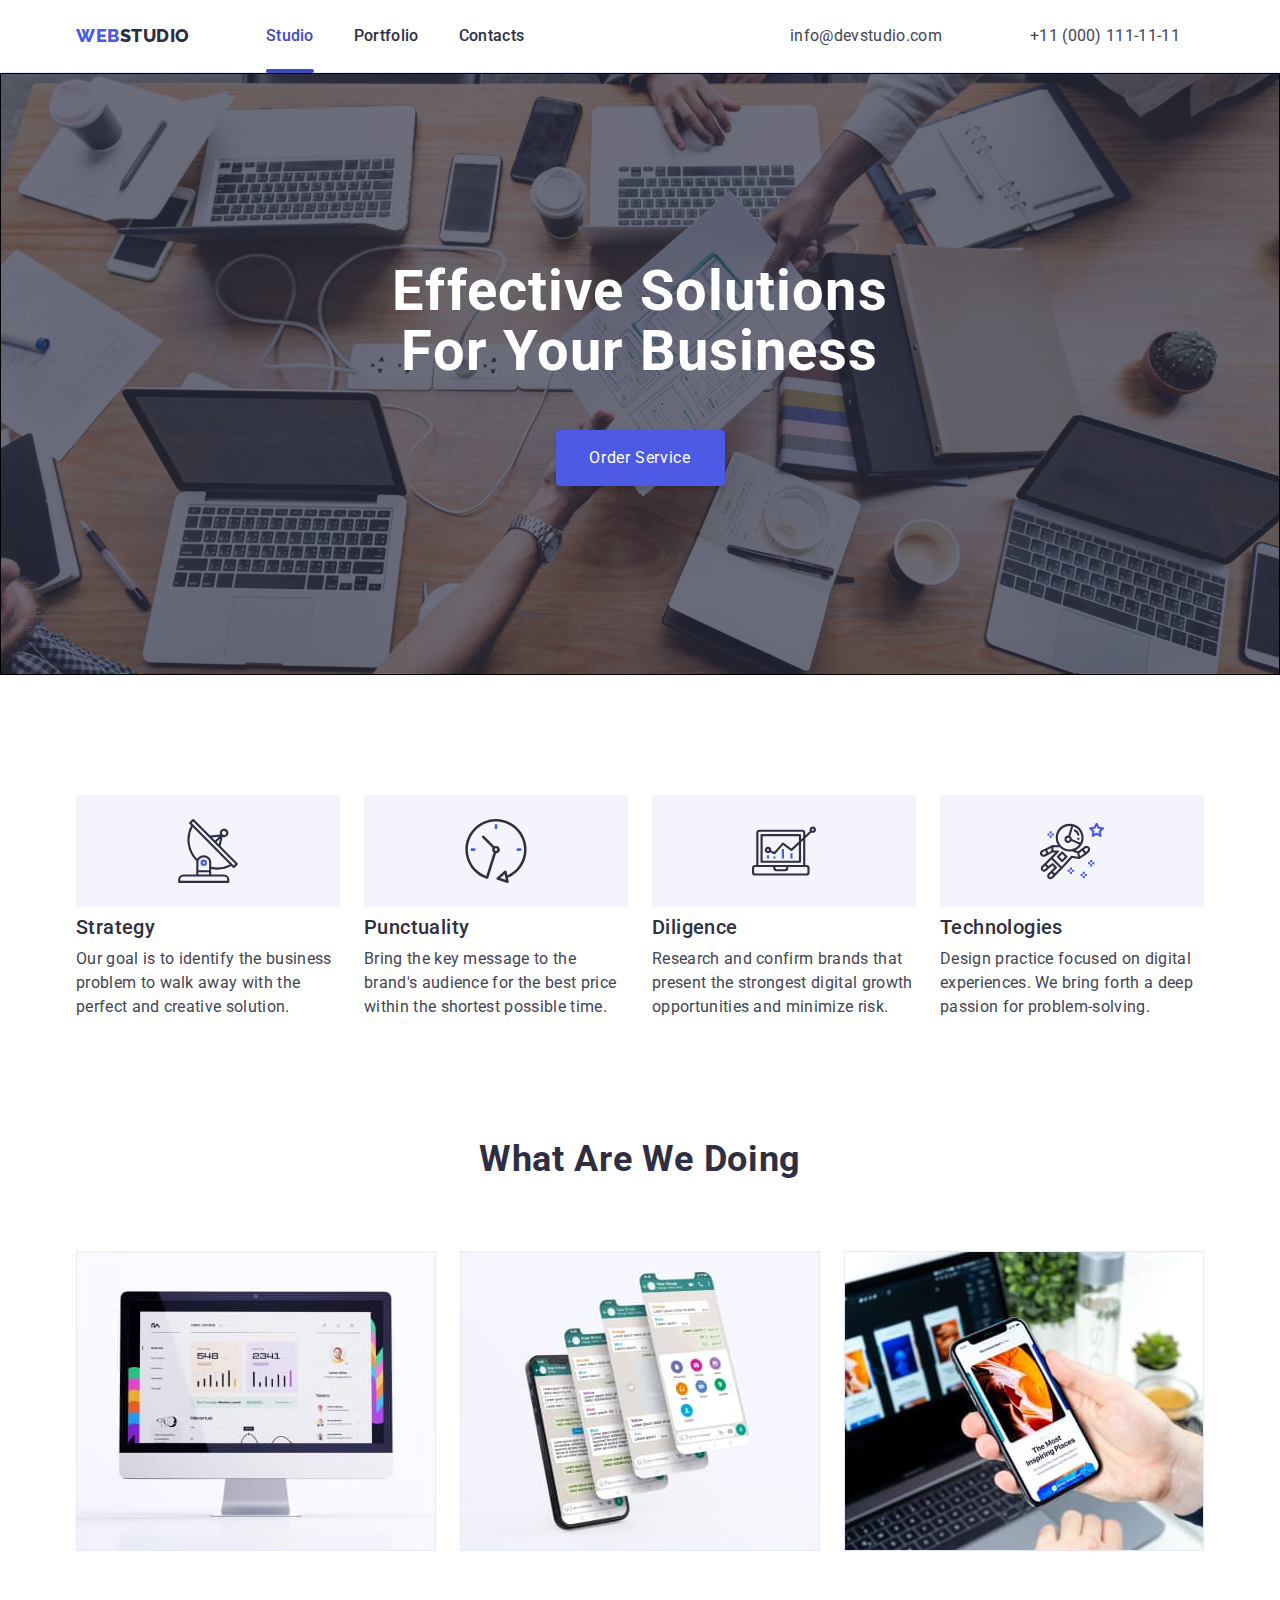
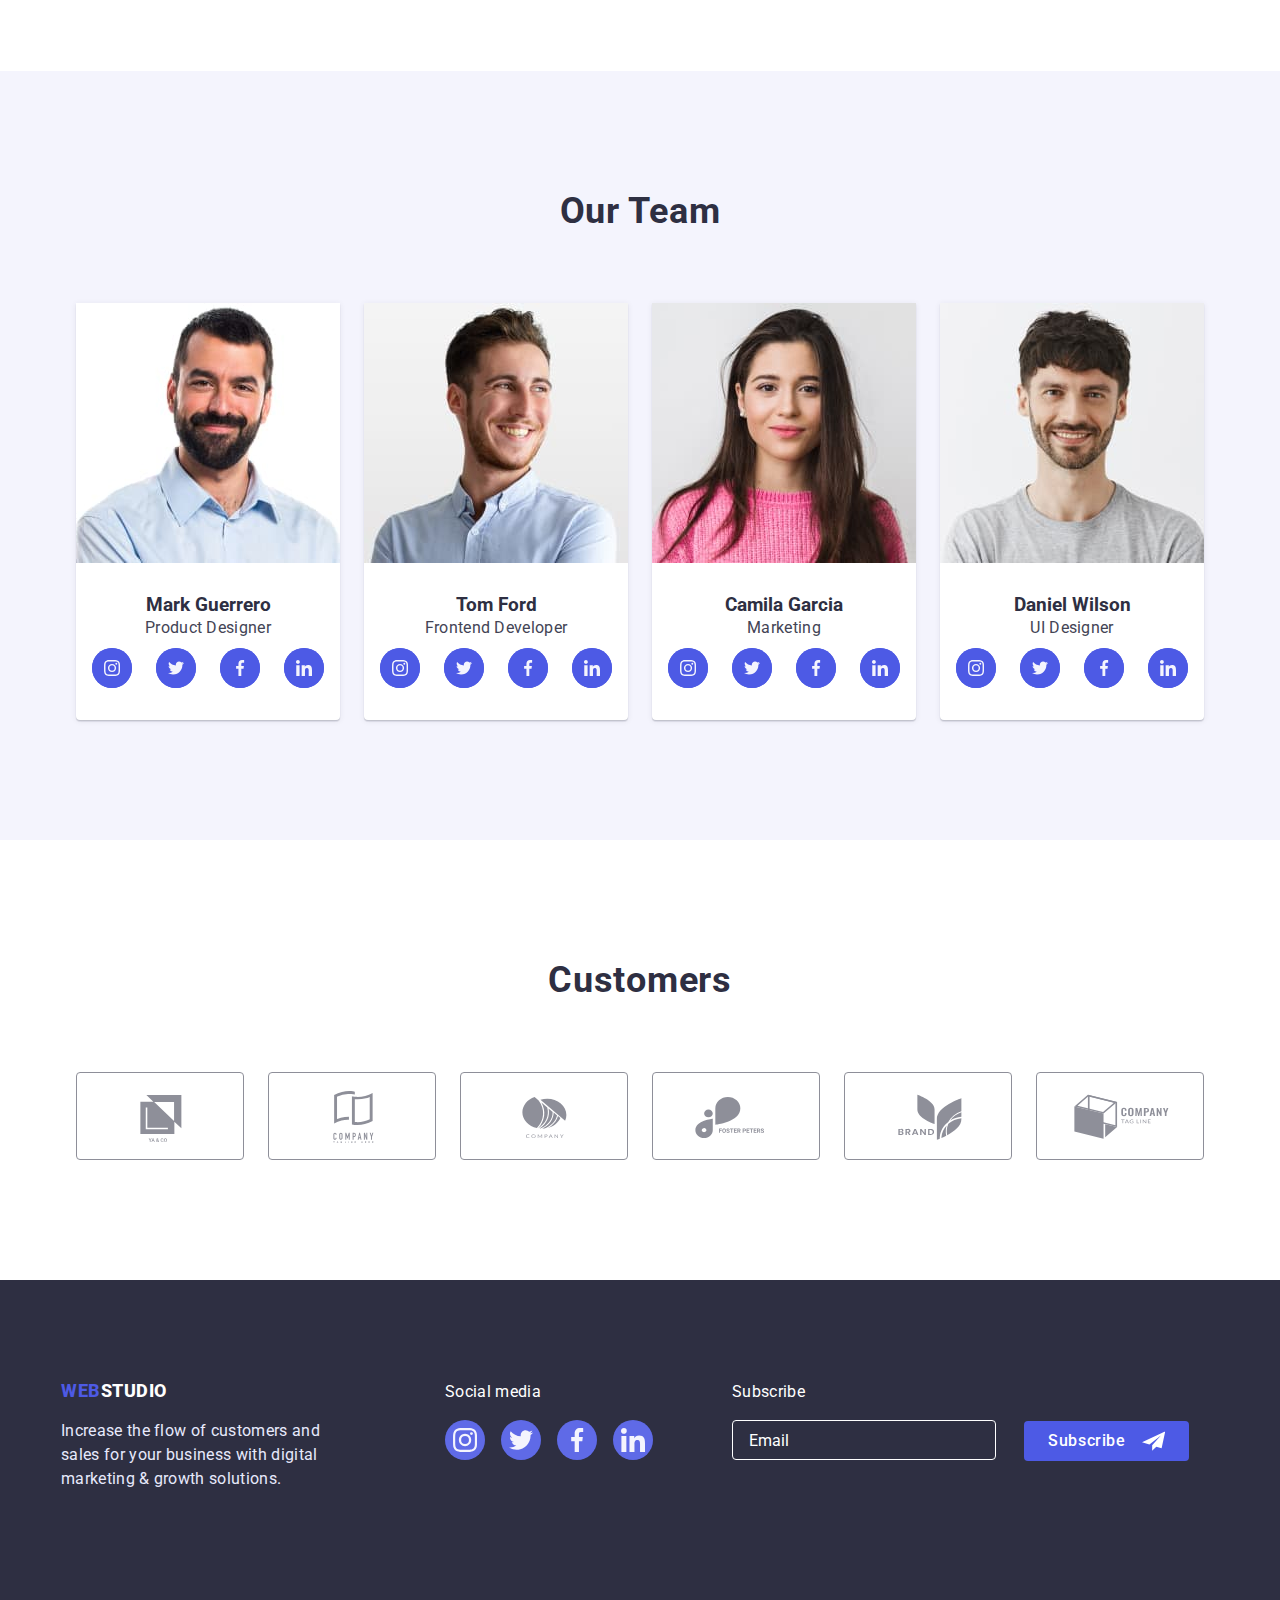
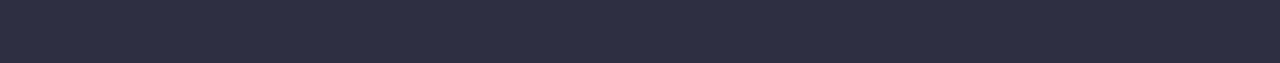
==== commit 9b0724b2: "adds" ====
--- a/index.html
+++ b/index.html
@@ -300,51 +300,30 @@
           <ul class="works-list list">
             <li class="product-item">
               <img
+                srcset="./images/examples/ex1@2x.jpg 2x"
                 src="./images/examples/ex1.jpg"
                 alt="desktop view"
                 width="360"
                 height="300"
               />
-              <!-- <img
-                srcset="./images/wd1@2x.jpg 2x"
-                class="photo"
-                src="./images/wd1.jpg"
-                alt="Computer"
-                width="360"
-                height="300"
-              /> -->
             </li>
             <li class="product-item">
               <img
+                srcset="./images/examples/ex2@2x.jpg 2x"
                 src="./images/examples/ex2.jpg"
                 alt="visualization"
                 width="360"
                 height="300"
               />
-              <!-- <img
-                srcset="./images/wd2@2x.jpg 2x"
-                class="photo"
-                src="./images/wd2.jpg"
-                alt="Phones"
-                width="360"
-                height="300"
-              /> -->
             </li>
             <li class="product-item">
               <img
+                srcset="./images/examples/ex3@2x.jpg 2x"
                 src="./images/examples/ex3.jpg"
                 alt="mobile view"
                 width="360"
                 height="300"
               />
-              <!-- <img
-                srcset="./images/wd3@2x.jpg 2x"
-                class="photo"
-                src="./images/wd3.jpg"
-                alt="Apps"
-                width="360"
-                height="300"
-              /> -->
             </li>
           </ul>
         </div>
@@ -356,18 +335,12 @@
           <ul class="team-list">
             <li class="team-item list">
               <img
+                srcset="./images/employees/mark1@2x.jpg 2x"
                 src="./images/employees/mark1.jpg"
                 alt="inspiring Mark"
                 width="264"
                 height="260"
               />
-              <!-- <img
-                srcset="./images/team/markguerrero@2x.jpg 2x"
-                src="./images/team/markguerrero.jpg"
-                alt="Mark Guerrero"
-                width="264"
-                height="260"
-              /> -->
 
               <div class="team-border">
                 <h3 class="team-names">Mark Guerrero</h3>
@@ -405,18 +378,13 @@
             </li>
             <li class="team-item list">
               <img
+                srcset="./images/employees/tom2@2x.jpg 2x"
                 src="./images/employees/tom2.jpg"
                 alt="energetic Tom"
                 width="264"
                 height="260"
               />
-              <!-- <img
-                srcset="./images/team/tomford@2x.jpg 2x"
-                src="./images/team/tomford.jpg"
-                alt="Tom Ford"
-                width="264"
-                height="260"
-              /> -->
+
               <div class="team-border">
                 <h3 class="team-names">Tom Ford</h3>
                 <p class="team-role">Frontend Developer</p>
@@ -453,18 +421,13 @@
             </li>
             <li class="team-item list">
               <img
+                srcset="./images/employees/camila3@2x.jpg 2x"
                 src="./images/employees/camila3.jpg"
                 alt="charming Camila"
                 width="264"
                 height="260"
               />
-              <!-- <img
-                srcset="./images/team/camilagarcia@2x.jpg 2x"
-                src="./images/team/camilagarcia.jpg"
-                alt="Camila Garcia"
-                width="264"
-                height="260"
-              /> -->
+
               <div class="team-border">
                 <h3 class="team-names">Camila Garcia</h3>
                 <p class="team-role">Marketing</p>
@@ -501,18 +464,13 @@
             </li>
             <li class="team-item list">
               <img
+                srcset="./images/employees/daniel4@2x.jpg 2x"
                 src="./images/employees/daniel4.jpg"
                 alt="creative Daniel"
                 width="264"
                 height="260"
               />
-              <!-- <img
-                srcset="./images/team/danielwilson@2x.jpg 2x"
-                src="./images/team/danielwilson.jpg"
-                alt="Daniel Wilson"
-                width="264"
-                height="260"
-              /> -->
+
               <div class="team-border">
                 <h3 class="team-names">Daniel Wilson</h3>
                 <p class="team-role">UI Designer</p>
--- a/css/styles.css
+++ b/css/styles.css
@@ -184,26 +184,66 @@
       rgba(46, 47, 66, 0.7),
       rgba(46, 47, 66, 0.7)
     ),
-    url(../images/hero.img/office.jpg);
+    url(../images/hero.img/office-mobile.jpg);
   background-repeat: no-repeat;
   background-position: center;
   background-size: cover;
   background-clip: padding-box;
   border: 1px solid rgba(0, 0, 0, 1);
 }
-/* url('../images/hero/hero-phone.jpg'); */
-
-/* @media (min-device-pixel-ratio: 2),
-  (min-resolution: 192dpi),
-  (min-resolution: 2dppx) {
+
+@media screen and (min-device-pixel-ratio: 2) and (max-width: 767px),
+  screen and (min-resolution: 192dpi) and (max-width: 767px),
+  screen and (min-resolution: 2dppx) and (max-width: 767px) {
   .hero {
     background-image: linear-gradient(
         rgba(46, 47, 66, 0.7),
         rgba(46, 47, 66, 0.7)
       ),
-      url('../images/hero/hero-phone@2x.jpg');
-  }
-} */
+      url('../images/hero.img/office-mobile@2x.jpg');
+  }
+}
+@media screen and (min-width: 768px) {
+  .hero {
+    background-image: linear-gradient(
+        rgba(46, 47, 66, 0.7),
+        rgba(46, 47, 66, 0.7)
+      ),
+      url('../images/hero.img/office-tablet.jpg');
+  }
+}
+@media screen and (min-device-pixel-ratio: 2) and (min-width: 768px),
+  screen and (min-resolution: 192dpi) and (min-width: 768px),
+  screen and (min-resolution: 2dppx) and (min-width: 768px) {
+  .hero {
+    background-image: linear-gradient(
+        rgba(46, 47, 66, 0.7),
+        rgba(46, 47, 66, 0.7)
+      ),
+      url('../images/hero.img/office-tablet@2x.jpg');
+  }
+}
+
+@media screen and (min-width: 1158px) {
+  .hero {
+    background-image: linear-gradient(
+        rgba(46, 47, 66, 0.7),
+        rgba(46, 47, 66, 0.7)
+      ),
+      url('../images/hero.img/office-desktop.jpg');
+  }
+}
+@media screen and (min-device-pixel-ratio: 2) and (min-width: 1158px),
+  screen and (min-resolution: 192dpi) and (min-width: 768px),
+  screen and (min-resolution: 2dppx) and (min-width: 768px) {
+  .hero {
+    background-image: linear-gradient(
+        rgba(46, 47, 66, 0.7),
+        rgba(46, 47, 66, 0.7)
+      ),
+      url('../images/hero.img/office-desktop@2x.jpg');
+  }
+}
 
 .hero-title {
   color: var(--white-color);
@@ -598,8 +638,7 @@
 .buttons-list {
   margin-bottom: 72px;
   display: flex;
-  flex-wrap: wrap;
-  justify-content: flex-start;
+  justify-content: center;
   gap: 24px;
 }
 
@@ -928,7 +967,6 @@
   margin-bottom: 16px;
   background-color: #2e2f42;
   border: 1px solid #ffffff;
-  filter: drop-shadow(0px 4px 4px rgba(0, 0, 0, 0.15));
   border-radius: 4px;
   /* margin-right: 24px; */
   transition: border-color 250ms cubic-bezier(0.4, 0, 0.2, 1);
@@ -1061,31 +1099,15 @@
 }
 
 @media screen and (max-width: 427px) {
+  .buttons-list {
+    flex-wrap: wrap;
+    justify-content: flex-start;
+  }
   .tel {
     font-size: 25px;
   }
 }
-/* @media screen and (min-width: 429px) {
-  .hero {
-    background-image: linear-gradient(
-        rgba(46, 47, 66, 0.7),
-        rgba(46, 47, 66, 0.7)
-      ),
-      url('../images/hero/hero-tablet.jpg');
-  }
-
-  @media (min-device-pixel-ratio: 2),
-    (min-resolution: 192dpi),
-    (min-resolution: 2dppx) {
-    .hero {
-      background-image: linear-gradient(
-          rgba(46, 47, 66, 0.7),
-          rgba(46, 47, 66, 0.7)
-        ),
-        url('../images/hero/hero-tablet@2x.jpg');
-    }
-  }
-} */
+
 @media screen and (min-width: 428px) {
   .container {
     width: 428px;
@@ -1188,27 +1210,7 @@
     display: none;
   }
 }
-/* @media screen and (min-width: 769px) {
-  .hero {
-    background-image: linear-gradient(
-        rgba(46, 47, 66, 0.7),
-        rgba(46, 47, 66, 0.7)
-      ),
-      url('../images/hero/hero.jpg');
-  }
-}
-
-@media (min-device-pixel-ratio: 2) and (min-width: 769px),
-  (min-resolution: 192dpi) and (min-width: 769px),
-  (min-resolution: 2dppx) and (min-width: 769px) {
-  .hero {
-    background-image: linear-gradient(
-        rgba(46, 47, 66, 0.7),
-        rgba(46, 47, 66, 0.7)
-      ),
-      url('../images/hero/hero@2x.jpg');
-  }
-} */
+
 @media screen and (min-width: 1157px) {
   .works {
     display: block;
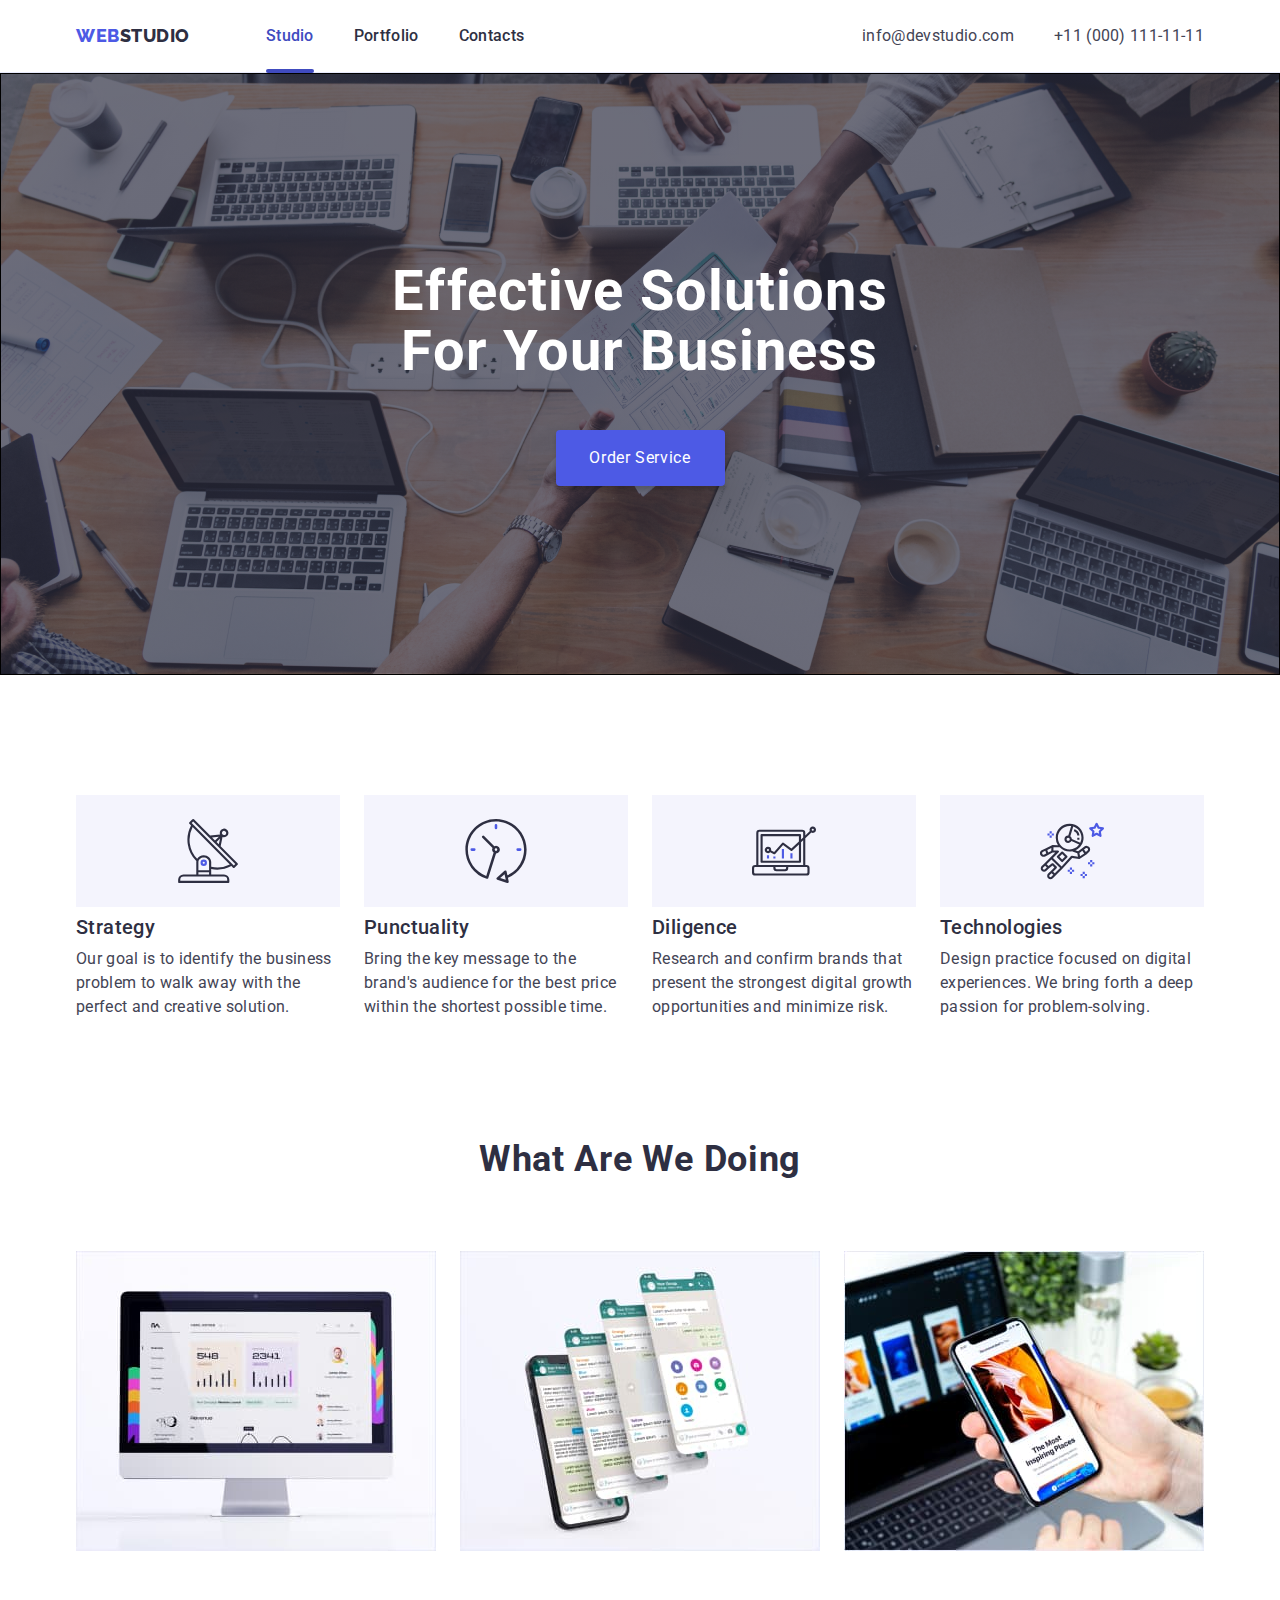
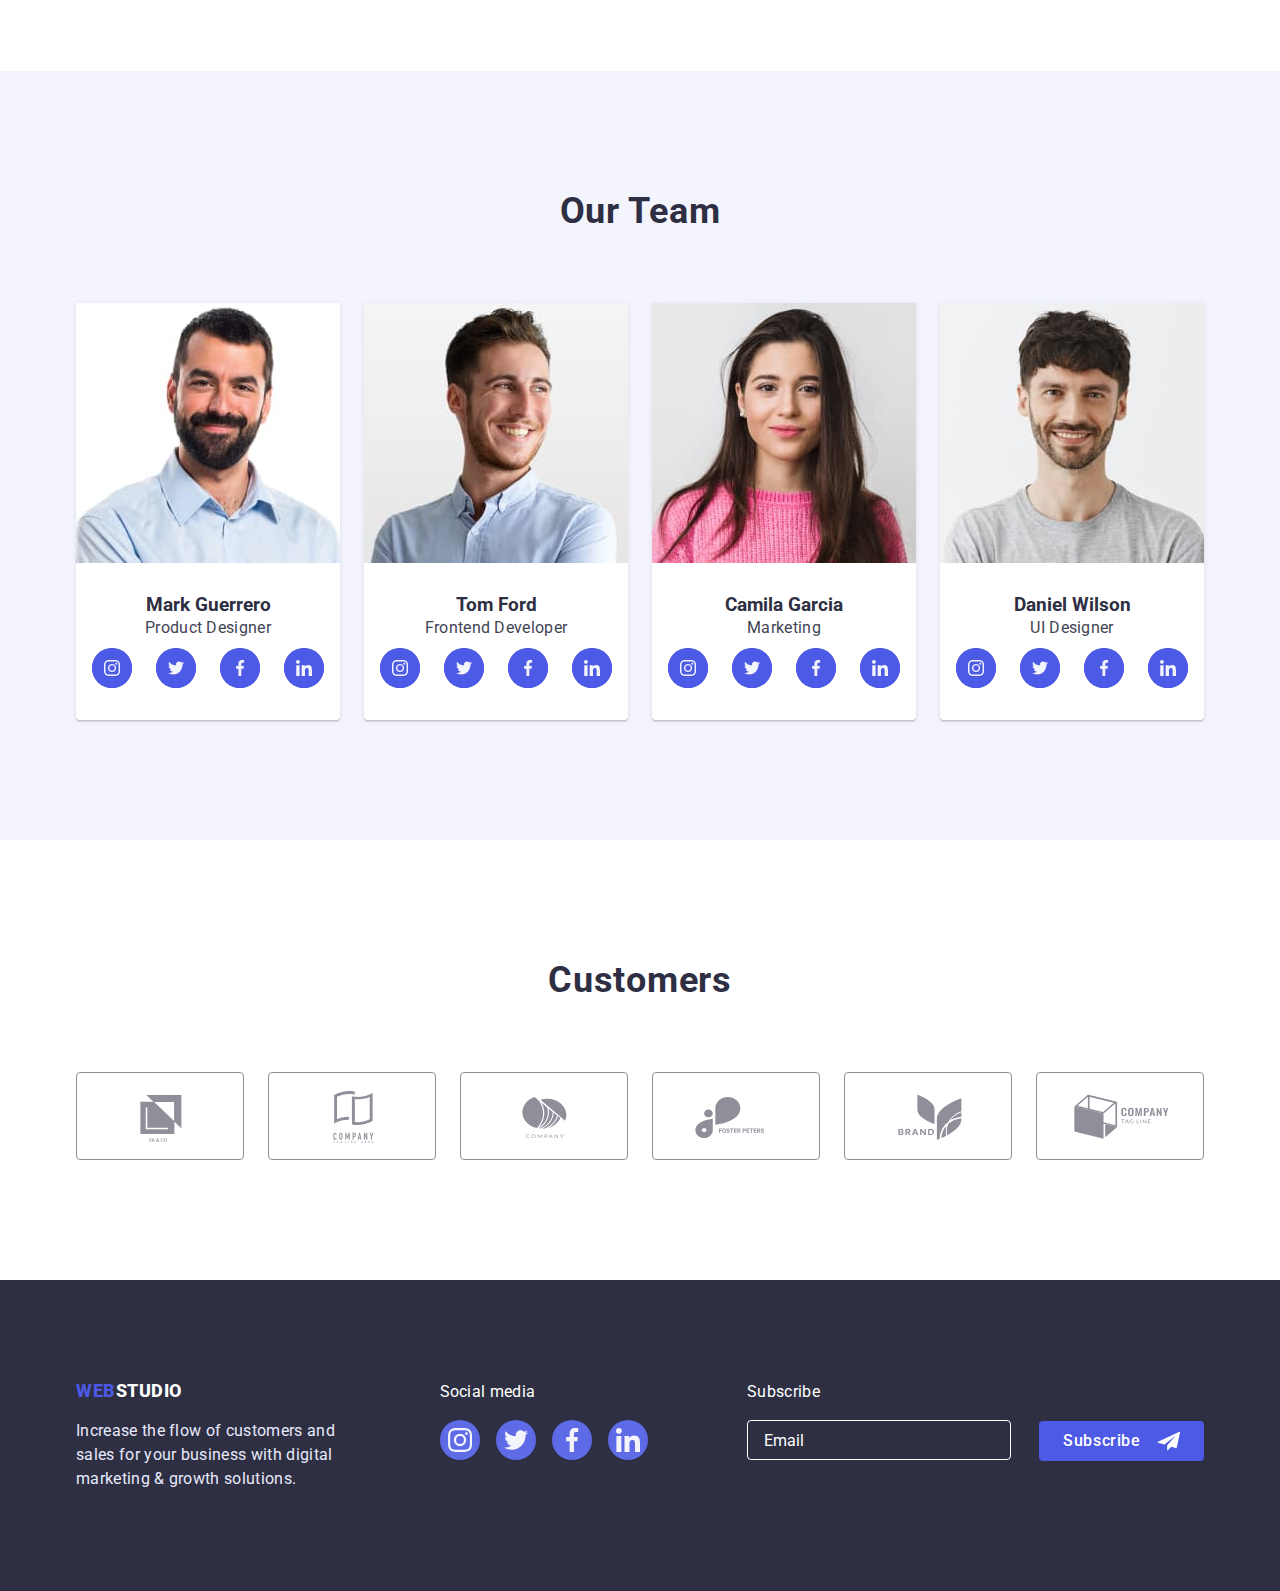
==== commit cc588f02: "fix" ====
--- a/index.html
+++ b/index.html
@@ -511,7 +511,7 @@
       <!-- Clients -->
       <section class="our-customers">
         <div class="container cust">
-          <h2 class="section-title cust">Customers</h2>
+          <h2 class="section-title">Customers</h2>
           <ul class="customers list">
             <li class="border-icon-cust">
               <a class="customers-link" href=""
@@ -569,7 +569,7 @@
           </p>
         </div>
         <div class="footer-social">
-          <h3 class="footer-title">Social media</h3>
+          <p class="footer-title">Social media</p>
           <ul class="social-card-footer">
             <li class="soc list">
               <a class="social-link-footer" href="#">
@@ -602,7 +602,7 @@
         </div>
         <div class="form-footer-cont">
           <form class="form-footer">
-            <h3 class="footer-title">Subscribe</h3>
+            <p class="footer-title">Subscribe</p>
             <input class="input-footer" type="email" placeholder="Email" />
             <button class="subscribe-button" type="submit">
               Subscribe
--- a/css/styles.css
+++ b/css/styles.css
@@ -175,7 +175,7 @@
 
 .hero {
   max-width: 1440px;
-  padding: 188px 0;
+  padding: 112px 0;
   margin-right: auto;
   margin-left: auto;
   text-align: center;
@@ -234,8 +234,8 @@
   }
 }
 @media screen and (min-device-pixel-ratio: 2) and (min-width: 1158px),
-  screen and (min-resolution: 192dpi) and (min-width: 768px),
-  screen and (min-resolution: 2dppx) and (min-width: 768px) {
+  screen and (min-resolution: 192dpi) and (min-width: 1158px),
+  screen and (min-resolution: 2dppx) and (min-width: 1158px) {
   .hero {
     background-image: linear-gradient(
         rgba(46, 47, 66, 0.7),
@@ -278,14 +278,12 @@
   background: var(--accent-color);
 }
 
-.about-item:not(:last-child) {
-  max-width: 396px;
-  margin: 0 auto;
-  margin-bottom: 72px;
-}
-
 .icons-place-hero {
   display: none;
+}
+
+.about {
+  padding: 96px 0;
 }
 
 .about-title {
@@ -407,8 +405,8 @@
 }
 
 /* CUSTOMERS */
-.our-customers {
-  padding-top: 120px;
+.cust {
+  padding: 96px 16px;
 }
 .customers {
   display: flex;
@@ -417,7 +415,7 @@
 }
 
 .border-icon-cust {
-  width: 168px;
+  width: 190px;
   height: 88px;
   transition: border 250ms cubic-bezier(0.4, 0, 0.2, 1);
 }
@@ -465,17 +463,12 @@
   transition: border 250ms cubic-bezier(0.4, 0, 0.2, 1);
   transition: fill 250ms cubic-bezier(0.4, 0, 0.2, 1);
 }
-.our-customers {
-  padding-bottom: 120px;
-}
 
 .customers.list {
   display: flex;
   flex-wrap: wrap;
-  /* justify-content: space-between; */
   color: #8e8f99;
   gap: 72px 16px;
-
   justify-content: center;
 }
 
@@ -532,8 +525,6 @@
 .footer {
   padding: 100px 0;
   text-align: center;
-  align-items: center;
-
   background-color: var(--main-color);
 }
 
@@ -546,7 +537,7 @@
   width: 268px;
   margin: 0 auto;
   text-align: start;
-  margin-bottom: 72px;
+  /* margin-bottom: 72px; */
 }
 .footer.container {
   display: block;
@@ -567,9 +558,9 @@
   flex-direction: column;
 }
 
-.footer-social {
-  margin-bottom: 72px;
-}
+/* .footer-social { */
+/* margin-bottom: 72px; */
+/* } */
 
 .footer-title {
   color: var(--white-color);
@@ -954,9 +945,9 @@
   background-color: var(--accent-color);
 }
 
-.form-footer {
-  margin-left: auto;
-}
+/* .form-footer { */
+/* margin-left: auto; */
+/* } */
 .input-footer {
   outline: transparent;
   color: white;
@@ -1118,6 +1109,21 @@
   }
 }
 
+@media screen and (max-width: 767px) {
+  .about-item:not(:last-child) {
+    max-width: 396px;
+    margin: 0 auto;
+    margin-bottom: 72px;
+  }
+}
+@media screen and (max-width: 767px) {
+  .footer-text {
+    margin-bottom: 72px;
+  }
+  .footer-social {
+    margin-bottom: 72px;
+  }
+}
 @media screen and (width: 768px) {
   .customers-link {
     max-width: 168px;
@@ -1157,7 +1163,7 @@
   .about-list {
     display: flex;
     flex-wrap: wrap;
-    gap: 24px;
+    gap: 72px 24px;
   }
   .about-item {
     flex-basis: calc((100% - 24px) / 2);
@@ -1175,22 +1181,33 @@
     margin-bottom: 0;
     margin: 0;
   }
-  .footer-text {
-    margin-bottom: 0;
-  }
+  .border-icon-cust {
+    width: 168px;
+  }
+  .cust {
+    padding: 96px 16px;
+  }
+  .customers.list {
+    gap: 72px 24px;
+  }
+  /* .footer-text { */
+  /* margin-bottom: 0; */
+  /* } */
   .footer .container {
     display: flex;
     flex-wrap: wrap;
-    padding: 0 108px;
+    justify-content: flex-start;
+    gap: 72px 24px;
+    /* padding: 0 108px; */
   }
   .footer-info {
     text-align: left;
-    margin-right: 24px;
-    margin-bottom: 72px;
-  }
-  .footer-social {
-    margin-right: 0;
-  }
+    /* margin-right: 24px;
+    margin-bottom: 72px; */
+  }
+  /* .footer-social { */
+  /* margin-right: 0; */
+  /* } */
   .footer-title {
     font-weight: 500;
     text-align: start;
@@ -1230,24 +1247,26 @@
   .contacts {
     display: flex;
     gap: 40px;
-    margin-left: 0 auto;
+    margin: 0 auto;
     flex-direction: row;
   }
-  .contacts-link.link {
-    padding: 24px;
-  }
+
   .hero {
     padding: 188px 0;
   }
+  .about {
+    padding: 120px 0;
+  }
   .about-list {
     flex-wrap: nowrap;
+    gap: 24px;
   }
   .about-item:not(:last-child) {
     margin-bottom: 0;
   }
-  .about-item {
+  /* .about-item {
     flex-basis: calc((100% - 72px) / 4);
-  }
+  } */
   .icons-place-hero {
     display: block;
     background-color: #f4f4fd;
@@ -1279,6 +1298,9 @@
   .team-item {
     flex-basis: calc((100% - 72px) / 4);
   }
+  .cust {
+    padding: 120px 15px;
+  }
   .customers.list {
     flex-wrap: nowrap;
     justify-content: space-between;
@@ -1296,20 +1318,21 @@
   .footer .nav-logo {
     color: #f4f4fd;
     display: inline-block;
-    margin-bottom: 16px;
+    /* margin-bottom: 16px; */
     padding: 0;
   }
   .footer .container {
     display: flex;
-    padding: 0;
-  }
-  .footer-info {
-    margin-right: 120px;
-  }
-  .footer-social {
-    margin-bottom: 0;
-    margin-right: 79px;
-  }
+    justify-content: space-between;
+    /* padding: 0; */
+  }
+  /* .footer-info { */
+  /* margin-right: 120px;
+  } */
+  /* .footer-social { */
+  /* margin-bottom: 0;
+    margin-right: 79px; */
+  /* } */
   .footer-title {
     font-weight: 400;
   }
